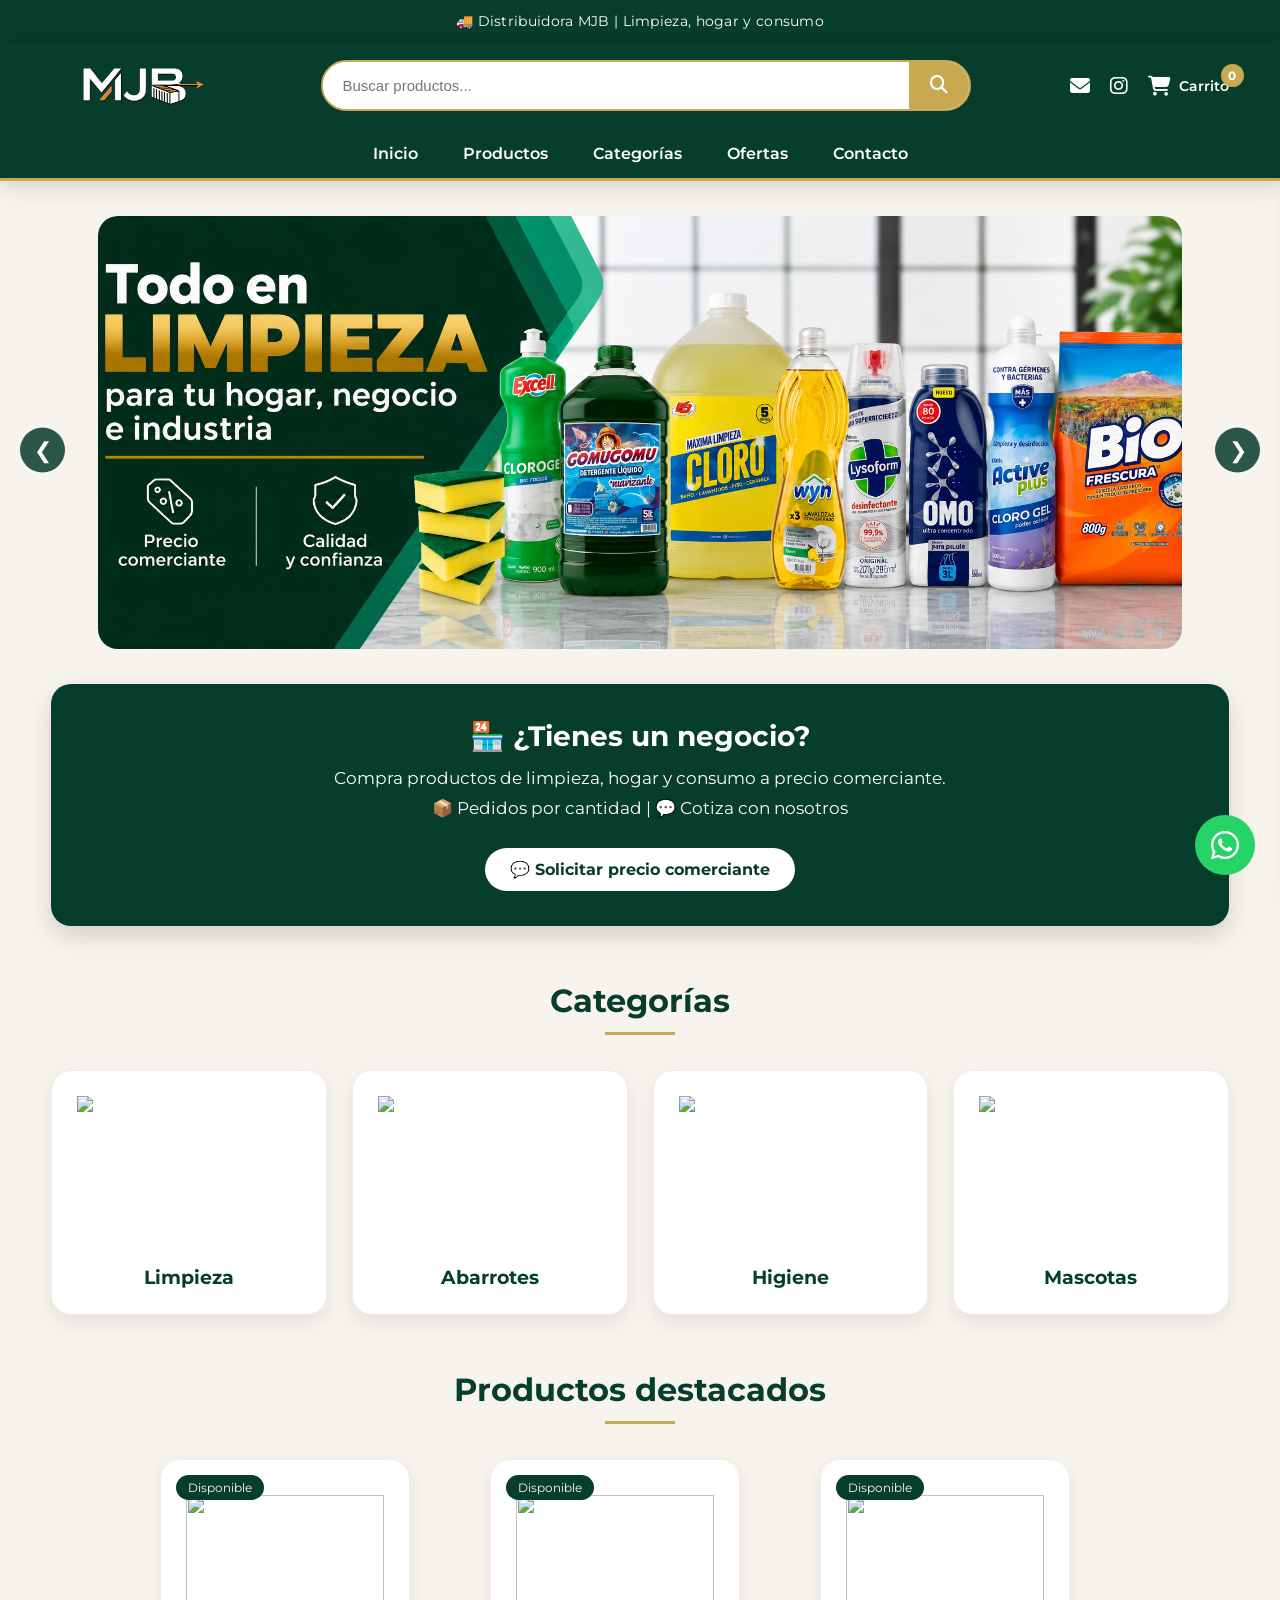
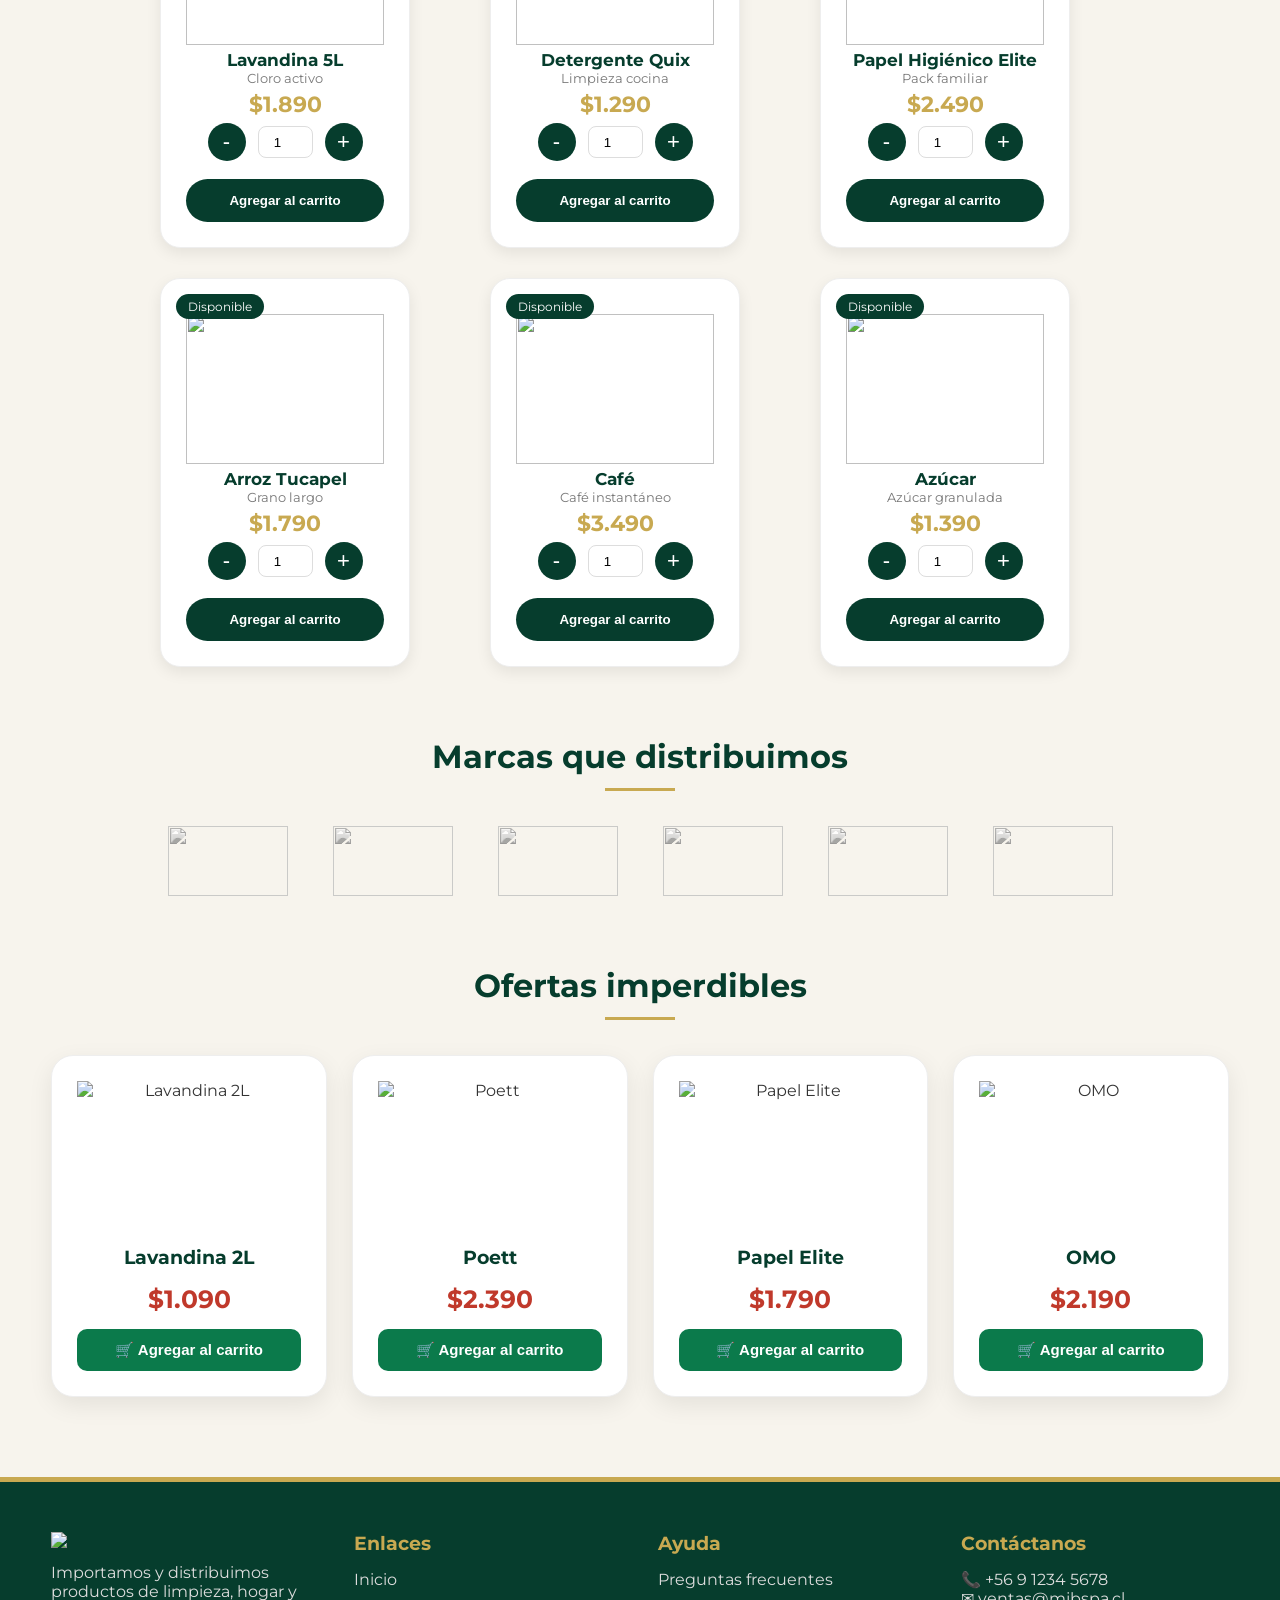
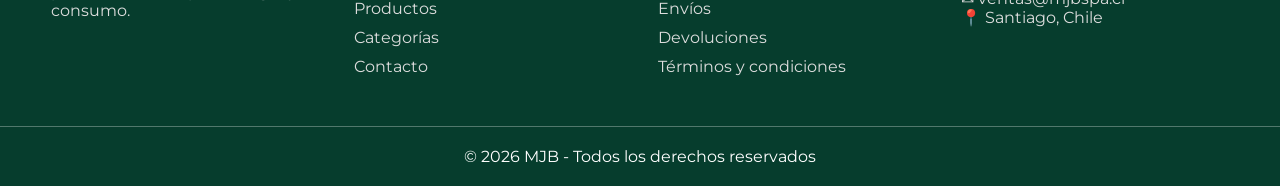
==== index.html @ a0933df6 "ola" ====
<!DOCTYPE html>
<html lang="es">

<head>

<meta charset="UTF-8">

<meta name="viewport" content="width=device-width, initial-scale=1.0">

<title>MJB | Distribuidora</title>


<!-- FUENTE -->

<link rel="preconnect" href="https://fonts.googleapis.com">

<link rel="preconnect" href="https://fonts.gstatic.com" crossorigin>

<link href="https://fonts.googleapis.com/css2?family=Montserrat:wght@400;500;600;700&display=swap" rel="stylesheet">


<!-- CSS -->

<link rel="stylesheet" href="style.css">


<!-- ICONOS -->

<link rel="stylesheet" href="https://cdnjs.cloudflare.com/ajax/libs/font-awesome/6.5.2/css/all.min.css">


</head>


<body>


<!-- BARRA SUPERIOR -->

<div class="business-bar">

🚚 Distribuidora MJB | Limpieza, hogar y consumo

</div>



<!-- HEADER -->

<header>


<div class="top-header">


<!-- LOGO -->

<div class="logo">

<img src="imagenes/mjb.png" alt="Logo MJB">

</div>



<!-- BUSCADOR -->

<div class="search">

<input 
type="text"
id="buscar"
placeholder="Buscar productos..."
>


<button>

<i class="fa-solid fa-magnifying-glass"></i>

</button>


</div>




<!-- ICONOS -->

<div class="icons">


<a href="mailto:ventas@mjbspa.cl">

<i class="fa-solid fa-envelope"></i>

</a>


<a href="https://instagram.com/mjbspa" target="_blank">

<i class="fa-brands fa-instagram"></i>

</a>



<!-- CARRITO -->

<div class="cart" id="abrirCarrito">


<i class="fa-solid fa-cart-shopping"></i>


<span>
Carrito
</span>


<div class="count" id="cart-count">

0

</div>


</div>


</div>


</div>




<!-- MENU -->

<nav>


<ul>


<li>
<a href="#">
Inicio
</a>
</li>


<li>
<a href="#productos">
Productos
</a>
</li>


<li>
<a href="#categorias">
Categorías
</a>
</li>


<li>
<a href="#ofertas">
Ofertas
</a>
</li>


<li>
<a href="#contacto">
Contacto
</a>
</li>


</ul>


</nav>


</header>





<!-- CARRITO LATERAL -->


<div class="carrito-panel" id="carritoPanel">


<div class="carrito-header">


<h2>
Mi carrito
</h2>


<button id="cerrarCarrito">

<i class="fa-solid fa-xmark"></i>

</button>


</div>




<div id="listaCarrito">


<p>
Tu carrito está vacío
</p>


</div>




<div class="carrito-total">


Total:

<strong id="total">

$0

</strong>


</div>




<div class="datos-cliente">


<h3>
Datos del pedido
</h3>


<input 
type="text"
id="nombreCliente"
placeholder="Nombre completo"
>


<input 
type="tel"
id="telefonoCliente"
placeholder="Teléfono"
>


<input 
type="text"
id="direccionCliente"
placeholder="Dirección"
>


<select id="pagoCliente">


<option>
Forma de pago
</option>


<option>
Efectivo
</option>


<option>
Transferencia
</option>


<option>
Tarjeta
</option>


</select>



<button class="whatsapp-btn" id="whatsappBtn">

Enviar pedido por WhatsApp

</button>


</div>


</div>

<!-- ================= SLIDER ================= -->

<section class="banner">


<div class="slider">


<div class="slides">


<div class="slide">

<img src="imagenes/inicio1.png" alt="Promoción 1">

</div>



<div class="slide">

<img src="imagenes/inicio2.png" alt="Promoción 2">

</div>




<div class="slide">

<img src="imagenes/inicio3.png" alt="Promoción 3">

</div>



</div>




<button class="btn prev" id="prev">

❮

</button>



<button class="btn next" id="next">

❯

</button>



</div>


</section>






<!-- ================= PRECIO COMERCIANTE ================= -->

<section class="comerciante">

    <div class="comerciante-content">

        <h2>
            🏪 ¿Tienes un negocio?
        </h2>

        <p>
            Compra productos de limpieza, hogar y consumo
            a precio comerciante.
        </p>

        <p>
            📦 Pedidos por cantidad | 💬 Cotiza con nosotros
        </p>

        <a href="#" class="btn-comerciante">
            💬 Solicitar precio comerciante
        </a>

    </div>

</section>






<!-- ================= CATEGORÍAS ================= -->


<section class="categories" id="categorias">


<div class="section-title">

<h2>
Categorías
</h2>

</div>




<div class="category-grid">



<div class="category-card">


<a href="limpieza.html">


<img src="img/categorias/limpieza.png">


<h3>
Limpieza
</h3>


</a>


</div>






<div class="category-card">


<a href="abarrotes.html">


<img src="img/categorias/alimentos.png">


<h3>
Abarrotes
</h3>


</a>


</div>






<div class="category-card">


<a href="higiene.html">


<img src="img/categorias/papeleria.png">


<h3>
Higiene
</h3>


</a>


</div>







<div class="category-card">


<a href="mascotas.html">


<img src="imagenes/MASTER_DOG_ADULTO_CARNE.png">


<h3>
Mascotas
</h3>


</a>


</div>




</div>


</section>







<!-- ================= PRODUCTOS DESTACADOS ================= -->


<section class="products" id="productos">


<div class="section-title">

<h2>
Productos destacados
</h2>

</div>



<div class="product-grid">



<!-- PRODUCTO 1 -->

<div class="product">


<span class="stock">
Disponible
</span>


<img src="imagenes/shopnowlavanda.jpg">


<h3>
Lavandina 5L
</h3>


<p>
Cloro activo
</p>


<h4>
$1.890
</h4>



<div class="quantity">


<button onclick="restarCantidad(0)">
-
</button>


<input 
type="number"
id="cantidad0"
value="1"
min="1"
>


<button onclick="sumarCantidad(0)">
+
</button>


</div>



<button 
class="cart-btn"
onclick="agregarCarrito('Lavandina 5L',1890,0)"
>

Agregar al carrito

</button>


</div>







<!-- PRODUCTO 2 -->


<div class="product">


<span class="stock">
Disponible
</span>


<img src="imagenes/excelquitagrasa500ml.jpg">


<h3>
Detergente Quix
</h3>


<p>
Limpieza cocina
</p>


<h4>
$1.290
</h4>



<div class="quantity">


<button onclick="restarCantidad(1)">
-
</button>


<input 
type="number"
id="cantidad1"
value="1"
min="1"
>


<button onclick="sumarCantidad(1)">
+
</button>


</div>



<button 
class="cart-btn"
onclick="agregarCarrito('Detergente Quix',1290,1)"
>

Agregar al carrito

</button>


</div>







<!-- PRODUCTO 3 -->


<div class="product">


<span class="stock">
Disponible
</span>


<img src="img/productos/3.png">


<h3>
Papel Higiénico Elite
</h3>


<p>
Pack familiar
</p>


<h4>
$2.490
</h4>



<div class="quantity">


<button onclick="restarCantidad(2)">
-
</button>


<input 
type="number"
id="cantidad2"
value="1"
min="1"
>


<button onclick="sumarCantidad(2)">
+
</button>


</div>



<button 
class="cart-btn"
onclick="agregarCarrito('Papel Higiénico Elite',2490,2)"
>

Agregar al carrito

</button>


</div>







<!-- PRODUCTO 4 -->


<div class="product">


<span class="stock">
Disponible
</span>


<img src="img/productos/4.png">


<h3>
Arroz Tucapel
</h3>


<p>
Grano largo
</p>


<h4>
$1.790
</h4>



<div class="quantity">


<button onclick="restarCantidad(3)">
-
</button>


<input 
type="number"
id="cantidad3"
value="1"
min="1"
>


<button onclick="sumarCantidad(3)">
+
</button>


</div>



<button 
class="cart-btn"
onclick="agregarCarrito('Arroz Tucapel',1790,3)"
>

Agregar al carrito

</button>


</div>







<!-- PRODUCTO 5 -->


<div class="product">


<span class="stock">
Disponible
</span>


<img src="img/productos/5.png">


<h3>
Café
</h3>


<p>
Café instantáneo
</p>


<h4>
$3.490
</h4>



<div class="quantity">


<button onclick="restarCantidad(4)">
-
</button>


<input 
type="number"
id="cantidad4"
value="1"
min="1"
>


<button onclick="sumarCantidad(4)">
+
</button>


</div>



<button 
class="cart-btn"
onclick="agregarCarrito('Café',3490,4)"
>

Agregar al carrito

</button>


</div>







<!-- PRODUCTO 6 -->


<div class="product">


<span class="stock">
Disponible
</span>


<img src="img/productos/6.png">


<h3>
Azúcar
</h3>


<p>
Azúcar granulada
</p>


<h4>
$1.390
</h4>



<div class="quantity">


<button onclick="restarCantidad(5)">
-
</button>


<input 
type="number"
id="cantidad5"
value="1"
min="1"
>


<button onclick="sumarCantidad(5)">
+
</button>


</div>



<button 
class="cart-btn"
onclick="agregarCarrito('Azúcar',1390,5)"
>

Agregar al carrito

</button>


</div>




</div>


</section>


<!-- ================= MARCAS ================= -->


<section class="brands">


<div class="section-title">


<h2>
Marcas que distribuimos
</h2>


</div>




<div class="brand-slider">


<img src="img/marcas/omo.png">

<img src="img/marcas/poett.png">

<img src="img/marcas/elite.png">

<img src="img/marcas/virutex.png">

<img src="img/marcas/quix.png">

<img src="img/marcas/arom.png">


</div>



</section>







<!-- ================= OFERTAS ================= -->

<section class="offers" id="ofertas">

    <div class="section-title">
        <h2>Ofertas imperdibles</h2>
    </div>

    <div class="offer-grid">

        <!-- Oferta 1 -->
        <div class="offer-card">

            <img src="img/ofertas/1.png" alt="Lavandina 2L">

            <h3>Lavandina 2L</h3>

            <span>$1.090</span>

            <button class="btn-offer" onclick="agregarAlCarrito(81); cambiarBoton(this)">
                🛒 Agregar al carrito
            </button>

        </div>

        <!-- Oferta 2 -->
        <div class="offer-card">

            <img src="img/ofertas/2.png" alt="Poett">

            <h3>Poett</h3>

            <span>$2.390</span>

            <button class="btn-offer" onclick="agregarAlCarrito(82); cambiarBoton(this)">
                🛒 Agregar al carrito
            </button>

        </div>

        <!-- Oferta 3 -->
        <div class="offer-card">

    <img src="img/ofertas/3.png" alt="Papel Elite">

    <h3>Papel Elite</h3>

    <span>$1.790</span>

    <button class="btn-offer" onclick="agregarAlCarrito(83); cambiarBoton(this)">
        🛒 Agregar al carrito
    </button>

</div>

        <!-- Oferta 4 -->
        <div class="offer-card">

            <img src="img/ofertas/4.png" alt="OMO">

            <h3>OMO</h3>

            <span>$2.190</span>

            <button class="btn-offer" onclick="agregarAlCarrito(84); cambiarBoton(this)">
                🛒 Agregar al carrito
            </button>

        </div>

    </div>

</section>



<!-- ================= FOOTER ================= -->


<footer id="contacto">



<div class="footer-container">





<div class="footer-logo">


<img src="imagenes/logopng.png">


<p>

Importamos y distribuimos productos de limpieza, hogar y consumo.

</p>


</div>






<div>


<h3>
Enlaces
</h3>


<ul>

<li>
Inicio
</li>


<li>
Productos
</li>


<li>
Categorías
</li>


<li>
Contacto
</li>


</ul>


</div>







<div>


<h3>
Ayuda
</h3>


<ul>


<li>
Preguntas frecuentes
</li>


<li>
Envíos
</li>


<li>
Devoluciones
</li>


<li>
Términos y condiciones
</li>


</ul>


</div>







<div>


<h3>
Contáctanos
</h3>



<p>
📞 +56 9 1234 5678
</p>


<p>
✉ ventas@mjbspa.cl
</p>


<p>
📍 Santiago, Chile
</p>


</div>





</div>






<div class="copyright">

© 2026 MJB - Todos los derechos reservados

</div>



</footer>







<!-- ================= WHATSAPP ================= -->


<a 
href="https://wa.me/56964240040"
class="whatsapp-float"
target="_blank"
>


<i class="fa-brands fa-whatsapp"></i>


</a>




<script src="productos.js"></script>

<script src="script.js"></script>


</body>


</html>
---- style.css ----
/* ================= RESET ================= */

*{
    margin:0;
    padding:0;
    box-sizing:border-box;
}


body{

    font-family:'Montserrat',sans-serif;

    background:#f7f4ed;

    color:#333;

}


img{

    max-width:100%;

    display:block;

}



a{

    text-decoration:none;

    color:inherit;

}




/* ================= COLORES MJB ================= */


:root{

    --verde:#063d2d;

    --verde-claro:#0a5942;

    --dorado:#c8a951;

    --crema:#f7f4ed;

    --blanco:#ffffff;

}





/* ================= BARRA SUPERIOR ================= */


.business-bar{

    background:var(--verde);

    color:white;

    text-align:center;

    padding:12px;

    font-size:14px;

    letter-spacing:.3px;

}







/* ================= HEADER ================= */


header{

    background:var(--verde);

    position:sticky;

    top:0;

    z-index:999;

    border-bottom:3px solid var(--dorado);

    box-shadow:0 5px 20px rgba(0,0,0,.15);

}





.top-header{

    width:92%;

    margin:auto;

    display:flex;

    align-items:center;

    justify-content:space-between;

    gap:25px;

    padding:18px 0;

}







/* LOGO */


.logo img{

    width:170px;

}







/* BUSCADOR */


.search{

    flex:1;

    max-width:650px;

    display:flex;

    border:2px solid var(--dorado);

    border-radius:40px;

    overflow:hidden;

    background:white;

}



.search input{

    flex:1;

    border:none;

    outline:none;

    padding:15px 20px;

    font-size:15px;

}



.search button{

    width:60px;

    border:none;

    background:var(--dorado);

    color:white;

    cursor:pointer;

    font-size:18px;

}






/* ICONOS */


.icons{

    display:flex;

    align-items:center;

    gap:20px;

    color:white;

    font-size:20px;

}


.icons a:hover{

    color:var(--dorado);

}






/* CARRITO */


.cart{

    display:flex;

    align-items:center;

    gap:8px;

    cursor:pointer;

    position:relative;

}



.cart span{

    font-size:14px;

    font-weight:600;

}



.count{

    position:absolute;

    top:-12px;

    right:-15px;

    background:var(--dorado);

    color:white;

    width:23px;

    height:23px;

    border-radius:50%;

    display:flex;

    align-items:center;

    justify-content:center;

    font-size:12px;

    font-weight:bold;

}






/* ================= MENU ================= */


nav{

    background:var(--verde);

}



nav ul{

    list-style:none;

    display:flex;

    justify-content:center;

    gap:45px;

    padding:15px;

}



nav a{

    color:white;

    font-weight:600;

    transition:.3s;

}



nav a:hover{

    color:var(--dorado);

}


/* ================= SLIDER ================= */


.banner{

    width:92%;

    margin:35px auto;

}



.slider{

    width:92%;

    height:auto;

    margin:35px auto;

    overflow:hidden;

    border-radius:20px;

}





.slides{

    display:flex;

    transition:transform 1s ease-in-out;

}



.slide{

    width:100%;

    flex-shrink:0;

}



.slide img{

    width:100%;

    height:auto;

    aspect-ratio:1983 / 793;

    object-fit:cover;

    display:block;

}




.btn{

    position:absolute;

    top:50%;

    transform:translateY(-50%);

    width:45px;

    height:45px;

    border:none;

    border-radius:50%;

    background:rgba(6,61,45,.85);

    color:white;

    cursor:pointer;

    font-size:22px;

}



.prev{

    left:20px;

}



.next{

    right:20px;

}






/* ================= TITULOS ================= */


.section-title{

    text-align:center;

    margin:55px 0 35px;

}



.section-title h2{

    font-size:32px;

    color:var(--verde);

    position:relative;

}



.section-title h2::after{

    content:"";

    display:block;

    width:70px;

    height:3px;

    background:var(--dorado);

    margin:12px auto;

}






/* ================= CATEGORIAS ================= */


.categories{

    width:92%;

    margin:auto;

}



.category-grid{

    display:grid;

    grid-template-columns:repeat(4,1fr);

    gap:25px;

}



.category-card{

    background:white;

    border-radius:20px;

    padding:25px;

    text-align:center;

    border:1px solid #eee;

    box-shadow:0 8px 20px rgba(0,0,0,.08);

    transition:.3s;

}



.category-card:hover{

    transform:translateY(-8px);

    border-color:var(--dorado);

}



.category-card img{

    height:150px;

    object-fit:contain;

    margin:auto;

}



.category-card h3{

    margin-top:20px;

    color:var(--verde);

}







/* ================= PRODUCTOS ================= */


.products{

    width:92%;

    margin:auto;

}




.product-grid{

    display:grid;

    grid-template-columns:repeat(3, 300px);

    justify-content:center;

    gap:30px;

}





.product{

    background:white;

    width:250px;

    min-height:380px;

    border-radius:20px;

    padding:25px;

    text-align:center;

    border:1px solid #eee;

    box-shadow:0 5px 15px rgba(0,0,0,.08);

    position:relative;

    display:flex;

    flex-direction:column;

    justify-content:space-between;

}



.product:hover{

    transform:translateY(-6px);

    border-color:#c8a951;

}






/* ETIQUETA DISPONIBLE */


.stock{

    position:absolute;

    top:15px;

    left:15px;

    background:#063d2d;

    color:white;

    padding:5px 12px;

    border-radius:20px;

    font-size:12px;

}







/* IMAGEN */


.product img{

    width:100%;

    height:150px;

    object-fit:contain;

    margin-top:10px;

}





.product h3{

    color:#063d2d;

    font-size:17px;

    margin-top:5px;

}





.product p{

    color:#777;

    font-size:13px;

}





.product h4{

    color:#c8a951;

    font-size:22px;

    margin:5px;

}







/* CANTIDAD */


.quantity{

    display:flex;

    justify-content:center;

    align-items:center;

    gap:10px;

}



.quantity button{

    width:32px;

    height:32px;

    border:none;

    border-radius:50%;

    background:#063d2d;

    color:white;

    font-size:18px;

    cursor:pointer;

}



.quantity button:hover{

    background:#c8a951;

}





.quantity input{

    width:45px;

    height:32px;

    text-align:center;

    border:1px solid #ddd;

    border-radius:8px;

}







/* BOTON CARRITO */


.cart-btn{

    width:100%;

    padding:12px;

    border:none;

    border-radius:25px;

    background:#063d2d;

    color:white;

    font-weight:600;

    cursor:pointer;

    transition:.3s;

}



.cart-btn:hover{

    background:#c8a951;

}






/* TABLET */


@media(max-width:1000px){


.product-grid{

    grid-template-columns:repeat(2,1fr);

}


}





/* CELULAR */


@media(max-width:600px){


.product-grid{

    grid-template-columns:1fr;

}


.product{

    height:auto;

    min-height:330px;

}


}

/* ================= CANTIDAD ================= */


.quantity{

    display:flex;

    justify-content:center;

    align-items:center;

    gap:12px;

    margin-bottom:18px;

}



.quantity button{

    width:38px;

    height:38px;

    border:none;

    border-radius:50%;

    background:var(--verde);

    color:white;

    font-size:22px;

    cursor:pointer;

}



.quantity button:hover{

    background:var(--dorado);

}



.quantity input{

    width:55px;

    padding:8px;

    text-align:center;

    border:1px solid #ddd;

    border-radius:8px;

}






/* BOTON AGREGAR */


.cart-btn{

    width:100%;

    padding:14px;

    border:none;

    border-radius:30px;

    background:var(--verde);

    color:white;

    font-weight:600;

    cursor:pointer;

    transition:.3s;

}



.cart-btn:hover{

    background:var(--dorado);

}


/* ================= CARRITO LATERAL ================= */


.carrito-panel{

    position:fixed;

    top:0;

    right:-420px;

    width:390px;

    height:100vh;

    background:white;

    z-index:2000;

    padding:25px;

    box-shadow:-8px 0 30px rgba(0,0,0,.25);

    transition:.4s;

    overflow-y:auto;

}



.carrito-panel.active{

    right:0;

}





.carrito-header{

    display:flex;

    justify-content:space-between;

    align-items:center;

    border-bottom:2px solid var(--dorado);

    padding-bottom:15px;

}



.carrito-header h2{

    color:var(--verde);

}



.carrito-header button{

    border:none;

    background:none;

    font-size:25px;

    cursor:pointer;

    color:var(--verde);

}






#listaCarrito{

    margin-top:20px;

}



.item-carrito{

    background:#f7f4ed;

    padding:15px;

    border-radius:15px;

    margin-bottom:15px;

}



.item-carrito button{

    border:none;

    background:#b52b2b;

    color:white;

    padding:7px 15px;

    border-radius:20px;

    cursor:pointer;

}





.carrito-total{

    margin:25px 0;

    font-size:20px;

    color:var(--verde);

}






.datos-cliente{

    display:flex;

    flex-direction:column;

    gap:12px;

}



.datos-cliente h3{

    color:var(--verde);

}



.datos-cliente input,
.datos-cliente select{

    padding:13px;

    border-radius:10px;

    border:1px solid #ddd;

    outline:none;

}






.whatsapp-btn{

    background:#25d366;

    color:white;

    border:none;

    padding:14px;

    border-radius:30px;

    cursor:pointer;

    font-weight:bold;

}







/* ================= MARCAS ================= */


.brands{

    width:92%;

    margin:70px auto;

}



.brand-slider{

    display:flex;

    justify-content:center;

    align-items:center;

    gap:45px;

    flex-wrap:wrap;

}



.brand-slider img{

    width:120px;

    height:70px;

    object-fit:contain;

    filter:grayscale(100%);

    opacity:.8;

    transition:.3s;

}



.brand-slider img:hover{

    filter:none;

    opacity:1;

    transform:scale(1.1);

}







/* ================= OFERTAS ================= */


.offers{

    width:92%;

    margin:auto;

}



.offer-grid{

    display:grid;

    grid-template-columns:repeat(4,1fr);

    gap:25px;

}



.offer-card{

    background:white;

    padding:25px;

    border-radius:22px;

    text-align:center;

    border:1px solid #eee;

    box-shadow:0 8px 25px rgba(0,0,0,.08);

    transition:.3s;

}



.offer-card:hover{

    transform:translateY(-8px);

    border-color:var(--dorado);

}



.offer-card img{

    height:150px;

    width:100%;

    object-fit:contain;

}



.offer-card h3{

    margin:15px;

    color:var(--verde);

}



.offer-card span{

    color:#c0392b;

    font-size:25px;

    font-weight:bold;

}








/* ================= FOOTER ================= */


footer{

    margin-top:80px;

    background:var(--verde);

    color:white;

    padding:50px 0 20px;

    border-top:5px solid var(--dorado);

}



.footer-container{

    width:92%;

    margin:auto;

    display:grid;

    grid-template-columns:repeat(4,1fr);

    gap:35px;

}



.footer-logo img{

    width:170px;

    margin-bottom:15px;

}



footer h3{

    color:var(--dorado);

    margin-bottom:15px;

}



footer ul{

    list-style:none;

}



footer li{

    margin-bottom:10px;

    color:#ddd;

}



footer p{

    color:#ddd;

}





.copyright{

    text-align:center;

    margin-top:40px;

    padding-top:20px;

    border-top:1px solid rgba(255,255,255,.3);

}







/* ================= WHATSAPP ================= */


.whatsapp-float{

    position:fixed;

    right:25px;

    bottom:25px;

    width:60px;

    height:60px;

    background:#25d366;

    color:white;

    border-radius:50%;

    display:flex;

    align-items:center;

    justify-content:center;

    font-size:32px;

    z-index:1000;

}



/* ================= RESPONSIVE TABLET ================= */


@media(max-width:1000px){



.top-header{

    flex-wrap:wrap;

}



.logo{

    order:1;

}



.icons{

    order:2;

}



.search{

    order:3;

    width:100%;

}



.category-grid{

    grid-template-columns:repeat(2,1fr);

}



.product-grid{

    grid-template-columns:repeat(2,1fr);

}



.offer-grid{

    grid-template-columns:repeat(2,1fr);

}



.footer-container{

    grid-template-columns:repeat(2,1fr);

}



nav ul{

    gap:20px;

}




}







/* ================= RESPONSIVE CELULAR ================= */


@media(max-width:600px){



.business-bar{

    font-size:12px;

    padding:10px;

}






.top-header{

    width:90%;

    justify-content:center;

    gap:15px;

}



.logo img{

    width:140px;

}



.icons{

    font-size:18px;

}



.cart span{

    display:none;

}







.search{

    width:100%;

}



.search input{

    padding:13px;

}






nav ul{

    flex-direction:column;

    align-items:center;

    gap:15px;

    padding:20px;

}






.banner{

    width:94%;

}



.slide img{

    height:220px;

}





.btn{

    width:35px;

    height:35px;

    font-size:18px;

}





.section-title h2{

    font-size:25px;

}







.category-grid,
.product-grid,
.offer-grid{

    grid-template-columns:1fr;

}






.category-card{

    padding:20px;

}





.product{

    padding:18px;

}





.product img{

    height:160px;

}






.brands{

    width:90%;

}



.brand-slider{

    gap:25px;

}



.brand-slider img{

    width:90px;

}






/* CARRITO MOVIL */


.carrito-panel{

    width:100%;

    right:-100%;

}



.carrito-panel.active{

    right:0;

}






.footer-container{

    grid-template-columns:1fr;

    text-align:center;

}



.footer-logo img{

    margin:auto;

}






.whatsapp-float{

    width:55px;

    height:55px;

    font-size:28px;

}



}


/* ================= OFERTAS ================= */

.btn-offer{

    width:100%;
    margin-top:15px;
    padding:12px;
    background:#0b7a4b;
    color:#fff;
    border:none;
    border-radius:10px;
    font-size:15px;
    font-weight:600;
    cursor:pointer;
    transition:.3s;

}

.btn-offer:hover{

    background:#095f3a;
    transform:translateY(-2px);

}

.btn-offer:disabled{

    background:#6c757d;
    cursor:default;
    transform:none;

}


/* ================= PRECIO COMERCIANTE ================= */

.comerciante{

    width:92%;
    margin:35px auto;
    background:#063d2d;
    border-radius:20px;
    padding:35px 25px;
    text-align:center;
    color:white;
    box-shadow:0 10px 25px rgba(0,0,0,.15);

}


.comerciante h2{

    font-size:28px;
    margin-bottom:15px;

}


.comerciante p{

    font-size:17px;
    margin:10px 0;

}


.btn-comerciante{

    display:inline-block;
    margin-top:20px;
    padding:12px 25px;
    background:white;
    color:#063d2d;
    border-radius:30px;
    text-decoration:none;
    font-weight:bold;
    transition:.3s;

}


.btn-comerciante:hover{

    transform:translateY(-3px);

}
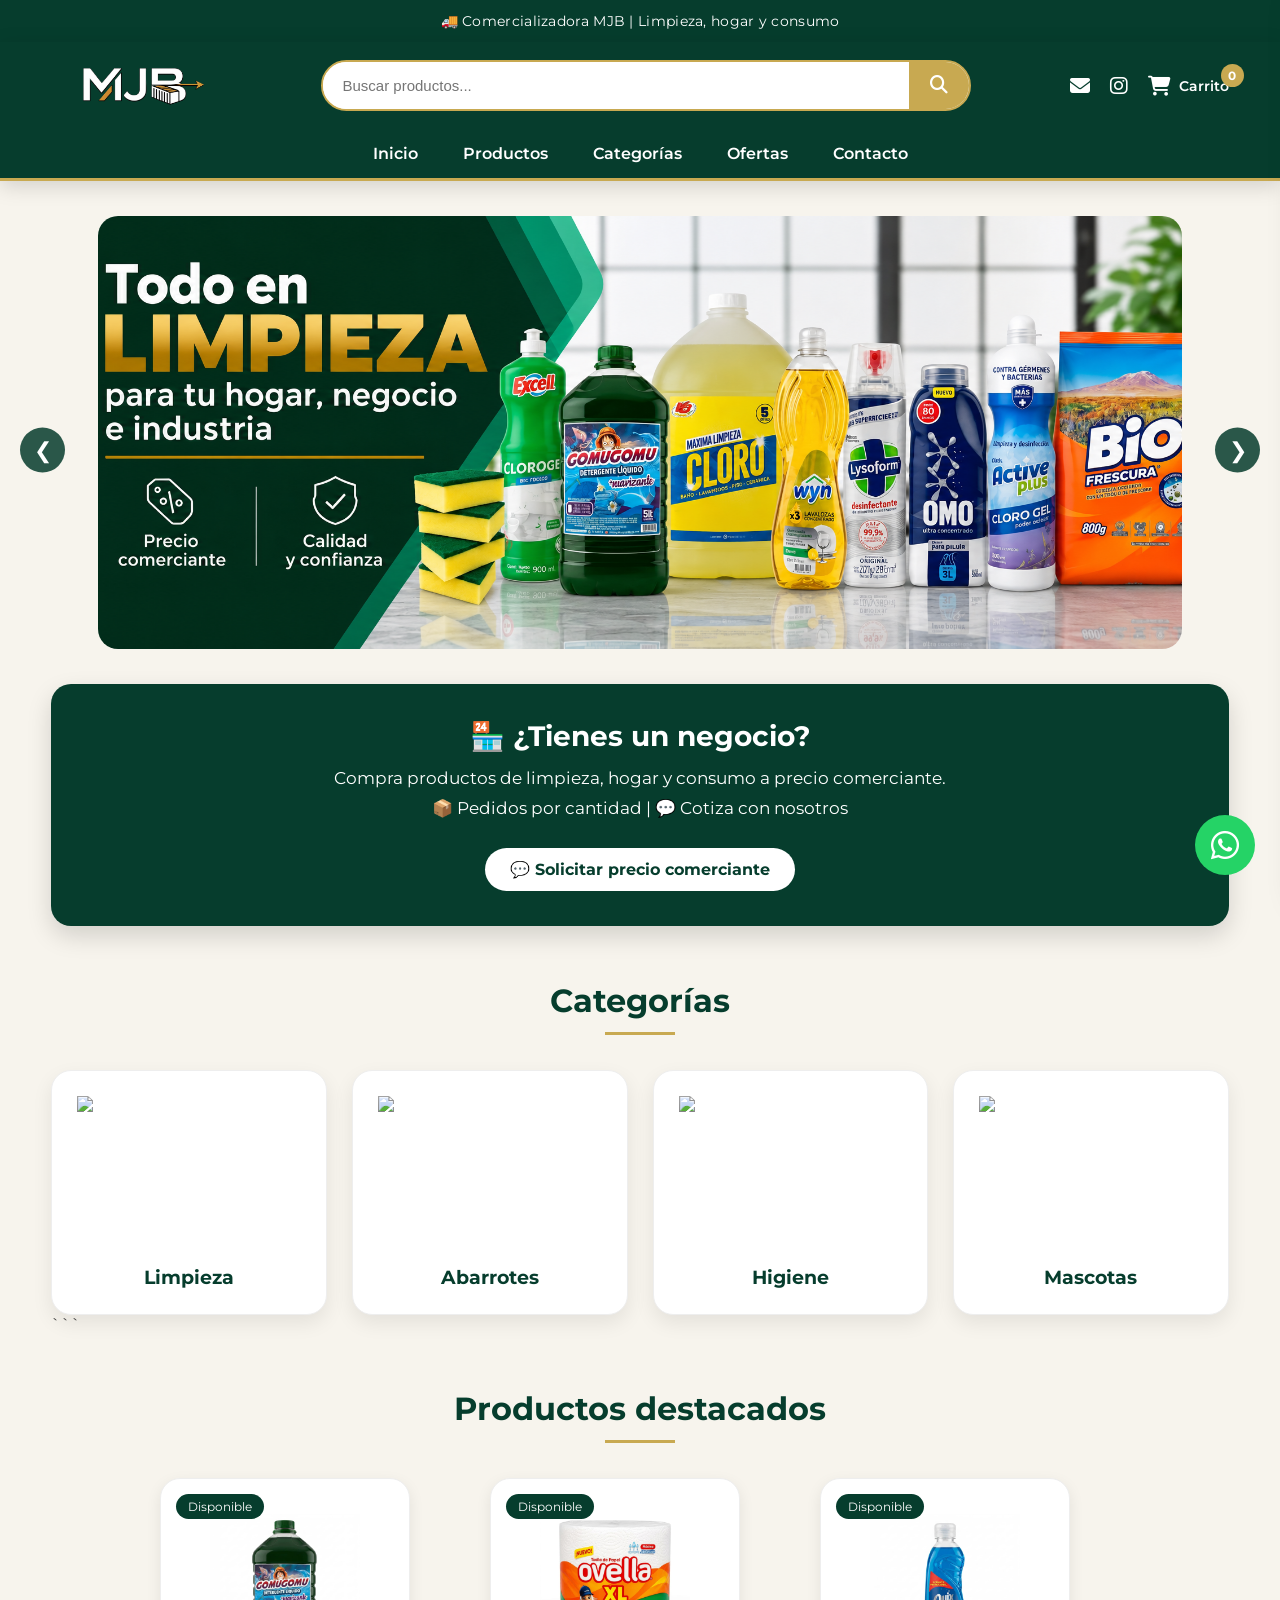
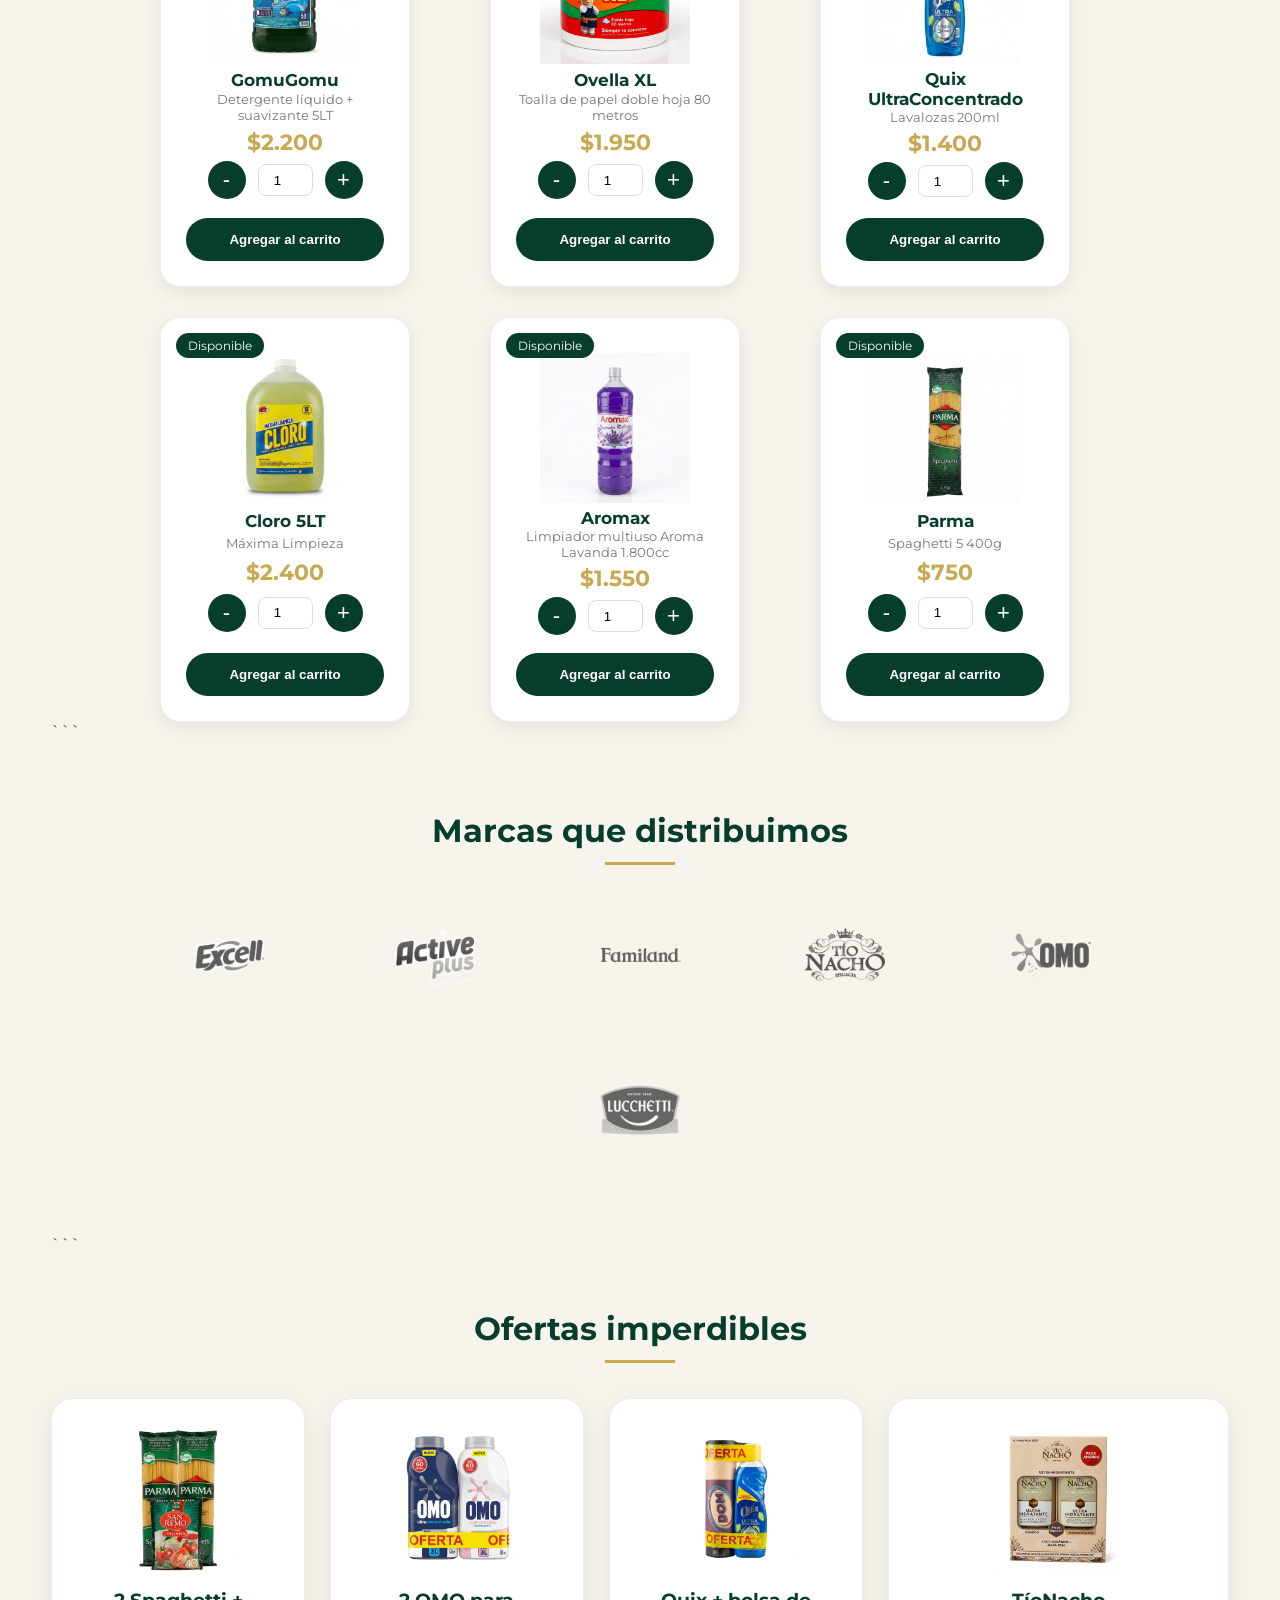
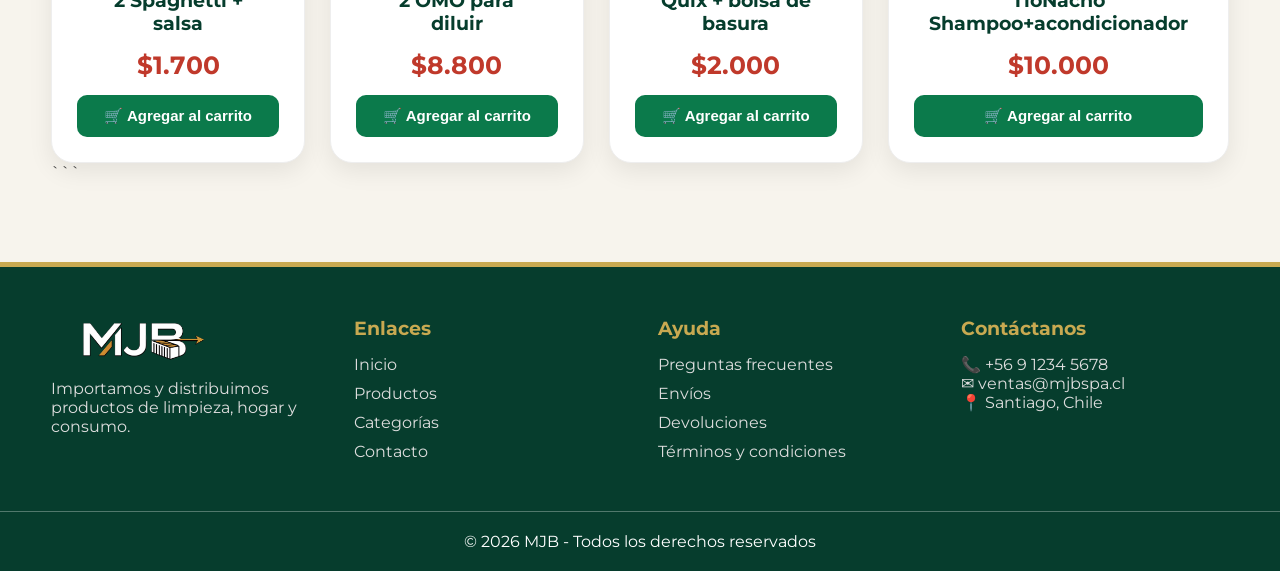
==== commit 144ebd5d: "casi terminado" ====
--- a/index.html
+++ b/index.html
@@ -39,7 +39,7 @@
 
 <div class="business-bar">
 
-🚚 Distribuidora MJB | Limpieza, hogar y consumo
+🚚 Comercializadora MJB | Limpieza, hogar y consumo
 
 </div>
 
@@ -91,14 +91,14 @@
 <div class="icons">
 
 
-<a href="mailto:ventas@mjbspa.cl">
+<a href="mailto:mjbcomercializadora@gmail.com">
 
 <i class="fa-solid fa-envelope"></i>
 
 </a>
 
 
-<a href="https://instagram.com/mjbspa" target="_blank">
+<a href="https://instagram.com/mjb_comercializadora" target="_blank">
 
 <i class="fa-brands fa-instagram"></i>
 
@@ -402,7 +402,9 @@
             📦 Pedidos por cantidad | 💬 Cotiza con nosotros
         </p>
 
-        <a href="#" class="btn-comerciante">
+        <a href="https://wa.me/56984996669?text=Hola%2C%20quisiera%20consultar%20por%20precios%20comerciante.%20Me%20gustar%C3%ADa%20recibir%20informaci%C3%B3n%20sobre%20los%20productos%20y%20pedidos%20por%20cantidad."
+           class="btn-comerciante"
+           target="_blank">
             💬 Solicitar precio comerciante
         </a>
 
@@ -544,463 +546,360 @@
 
 <!-- ================= PRODUCTOS DESTACADOS ================= -->
 
-
 <section class="products" id="productos">
 
-
+```
 <div class="section-title">
 
-<h2>
-Productos destacados
-</h2>
-
-</div>
-
+    <h2>
+        Productos destacados
+    </h2>
+
+</div>
 
 
 <div class="product-grid">
 
 
-
-<!-- PRODUCTO 1 -->
-
-<div class="product">
-
-
-<span class="stock">
-Disponible
-</span>
-
-
-<img src="imagenes/shopnowlavanda.jpg">
-
-
-<h3>
-Lavandina 5L
-</h3>
-
-
-<p>
-Cloro activo
-</p>
-
-
-<h4>
-$1.890
-</h4>
-
-
-
-<div class="quantity">
-
-
-<button onclick="restarCantidad(0)">
--
-</button>
-
-
-<input 
-type="number"
-id="cantidad0"
-value="1"
-min="1"
->
-
-
-<button onclick="sumarCantidad(0)">
-+
-</button>
-
-
-</div>
-
-
-
-<button 
-class="cart-btn"
-onclick="agregarCarrito('Lavandina 5L',1890,0)"
->
-
-Agregar al carrito
-
-</button>
-
-
-</div>
-
-
-
-
-
-
-
-<!-- PRODUCTO 2 -->
-
-
-<div class="product">
-
-
-<span class="stock">
-Disponible
-</span>
-
-
-<img src="imagenes/excelquitagrasa500ml.jpg">
-
-
-<h3>
-Detergente Quix
-</h3>
-
-
-<p>
-Limpieza cocina
-</p>
-
-
-<h4>
-$1.290
-</h4>
-
-
-
-<div class="quantity">
-
-
-<button onclick="restarCantidad(1)">
--
-</button>
-
-
-<input 
-type="number"
-id="cantidad1"
-value="1"
-min="1"
->
-
-
-<button onclick="sumarCantidad(1)">
-+
-</button>
-
-
-</div>
-
-
-
-<button 
-class="cart-btn"
-onclick="agregarCarrito('Detergente Quix',1290,1)"
->
-
-Agregar al carrito
-
-</button>
-
-
-</div>
-
-
-
-
-
-
-
-<!-- PRODUCTO 3 -->
-
-
-<div class="product">
-
-
-<span class="stock">
-Disponible
-</span>
-
-
-<img src="img/productos/3.png">
-
-
-<h3>
-Papel Higiénico Elite
-</h3>
-
-
-<p>
-Pack familiar
-</p>
-
-
-<h4>
-$2.490
-</h4>
-
-
-
-<div class="quantity">
-
-
-<button onclick="restarCantidad(2)">
--
-</button>
-
-
-<input 
-type="number"
-id="cantidad2"
-value="1"
-min="1"
->
-
-
-<button onclick="sumarCantidad(2)">
-+
-</button>
-
-
-</div>
-
-
-
-<button 
-class="cart-btn"
-onclick="agregarCarrito('Papel Higiénico Elite',2490,2)"
->
-
-Agregar al carrito
-
-</button>
-
-
-</div>
-
-
-
-
-
-
-
-<!-- PRODUCTO 4 -->
-
-
-<div class="product">
-
-
-<span class="stock">
-Disponible
-</span>
-
-
-<img src="img/productos/4.png">
-
-
-<h3>
-Arroz Tucapel
-</h3>
-
-
-<p>
-Grano largo
-</p>
-
-
-<h4>
-$1.790
-</h4>
-
-
-
-<div class="quantity">
-
-
-<button onclick="restarCantidad(3)">
--
-</button>
-
-
-<input 
-type="number"
-id="cantidad3"
-value="1"
-min="1"
->
-
-
-<button onclick="sumarCantidad(3)">
-+
-</button>
-
-
-</div>
-
-
-
-<button 
-class="cart-btn"
-onclick="agregarCarrito('Arroz Tucapel',1790,3)"
->
-
-Agregar al carrito
-
-</button>
-
-
-</div>
-
-
-
-
-
-
-
-<!-- PRODUCTO 5 -->
-
-
-<div class="product">
-
-
-<span class="stock">
-Disponible
-</span>
-
-
-<img src="img/productos/5.png">
-
-
-<h3>
-Café
-</h3>
-
-
-<p>
-Café instantáneo
-</p>
-
-
-<h4>
-$3.490
-</h4>
-
-
-
-<div class="quantity">
-
-
-<button onclick="restarCantidad(4)">
--
-</button>
-
-
-<input 
-type="number"
-id="cantidad4"
-value="1"
-min="1"
->
-
-
-<button onclick="sumarCantidad(4)">
-+
-</button>
-
-
-</div>
-
-
-
-<button 
-class="cart-btn"
-onclick="agregarCarrito('Café',3490,4)"
->
-
-Agregar al carrito
-
-</button>
-
-
-</div>
-
-
-
-
-
-
-
-<!-- PRODUCTO 6 -->
-
-
-<div class="product">
-
-
-<span class="stock">
-Disponible
-</span>
-
-
-<img src="img/productos/6.png">
-
-
-<h3>
-Azúcar
-</h3>
-
-
-<p>
-Azúcar granulada
-</p>
-
-
-<h4>
-$1.390
-</h4>
-
-
-
-<div class="quantity">
-
-
-<button onclick="restarCantidad(5)">
--
-</button>
-
-
-<input 
-type="number"
-id="cantidad5"
-value="1"
-min="1"
->
-
-
-<button onclick="sumarCantidad(5)">
-+
-</button>
-
-
-</div>
-
-
-
-<button 
-class="cart-btn"
-onclick="agregarCarrito('Azúcar',1390,5)"
->
-
-Agregar al carrito
-
-</button>
-
-
-</div>
-
-
-
-
-</div>
-
+    <!-- ================= GOMUGOMU ================= -->
+
+    <div class="product">
+
+        <span class="stock">
+            Disponible
+        </span>
+
+        <img src="imageneslimpieza/gomugomu.jpeg" alt="GomuGomu 5LT">
+
+        <h3>
+            GomuGomu
+        </h3>
+
+        <p>
+            Detergente líquido + suavizante 5LT
+        </p>
+
+        <h4>
+            $2.200
+        </h4>
+
+
+        <div class="quantity">
+
+            <button onclick="restarCantidad(38)">
+                -
+            </button>
+
+            <input
+                type="number"
+                id="cantidad38"
+                value="1"
+                min="1"
+            >
+
+            <button onclick="sumarCantidad(38)">
+                +
+            </button>
+
+        </div>
+
+
+        <button
+            class="cart-btn"
+            onclick="agregarCarrito('GomuGomu 5lt',2200,38)"
+        >
+
+            Agregar al carrito
+
+        </button>
+
+    </div>
+
+
+
+    <!-- ================= OVELLA XL ================= -->
+
+    <div class="product">
+
+        <span class="stock">
+            Disponible
+        </span>
+
+        <img src="imageneslimpieza/ovellaxl.jpeg" alt="Ovella XL Toalla de papel">
+
+        <h3>
+            Ovella XL
+        </h3>
+
+        <p>
+            Toalla de papel doble hoja 80 metros
+        </p>
+
+        <h4>
+            $1.950
+        </h4>
+
+
+        <div class="quantity">
+
+            <button onclick="restarCantidad(34)">
+                -
+            </button>
+
+            <input
+                type="number"
+                id="cantidad34"
+                value="1"
+                min="1"
+            >
+
+            <button onclick="sumarCantidad(34)">
+                +
+            </button>
+
+        </div>
+
+
+        <button
+            class="cart-btn"
+            onclick="agregarCarrito('Ovella xl toalla de papel',1950,34)"
+        >
+
+            Agregar al carrito
+
+        </button>
+
+    </div>
+
+
+
+    <!-- ================= QUIX ================= -->
+
+    <div class="product">
+
+        <span class="stock">
+            Disponible
+        </span>
+
+        <img src="imageneslimpieza/quixultraazul.jpeg" alt="Quix UltraConcentrado 200ml">
+
+        <h3>
+            Quix UltraConcentrado
+        </h3>
+
+        <p>
+            Lavalozas 200ml
+        </p>
+
+        <h4>
+            $1.400
+        </h4>
+
+
+        <div class="quantity">
+
+            <button onclick="restarCantidad(30)">
+                -
+            </button>
+
+            <input
+                type="number"
+                id="cantidad30"
+                value="1"
+                min="1"
+            >
+
+            <button onclick="sumarCantidad(30)">
+                +
+            </button>
+
+        </div>
+
+
+        <button
+            class="cart-btn"
+            onclick="agregarCarrito('Quix UltraConcentrado 200ml',1400,30)"
+        >
+
+            Agregar al carrito
+
+        </button>
+
+    </div>
+
+
+
+    <!-- ================= CLORO 5LT ================= -->
+
+    <div class="product">
+
+        <span class="stock">
+            Disponible
+        </span>
+
+        <img src="imageneslimpieza/cloro.jpeg" alt="Cloro 5LT">
+
+        <h3>
+            Cloro 5LT
+        </h3>
+
+        <p>
+            Máxima Limpieza
+        </p>
+
+        <h4>
+            $2.400
+        </h4>
+
+
+        <div class="quantity">
+
+            <button onclick="restarCantidad(37)">
+                -
+            </button>
+
+            <input
+                type="number"
+                id="cantidad37"
+                value="1"
+                min="1"
+            >
+
+            <button onclick="sumarCantidad(37)">
+                +
+            </button>
+
+        </div>
+
+
+        <button
+            class="cart-btn"
+            onclick="agregarCarrito('Cloro 5lt',2400,37)"
+        >
+
+            Agregar al carrito
+
+        </button>
+
+    </div>
+
+
+
+    <!-- ================= AROMAX LAVANDA ================= -->
+
+    <div class="product">
+
+        <span class="stock">
+            Disponible
+        </span>
+
+        <img src="imageneslimpieza/aromaxlavanda.jpeg" alt="Aromax Aroma Lavanda 1800cc">
+
+        <h3>
+            Aromax
+        </h3>
+
+        <p>
+            Limpiador multiuso Aroma Lavanda 1.800cc
+        </p>
+
+        <h4>
+            $1.550
+        </h4>
+
+
+        <div class="quantity">
+
+            <button onclick="restarCantidad(23)">
+                -
+            </button>
+
+            <input
+                type="number"
+                id="cantidad23"
+                value="1"
+                min="1"
+            >
+
+            <button onclick="sumarCantidad(23)">
+                +
+            </button>
+
+        </div>
+
+
+        <button
+            class="cart-btn"
+            onclick="agregarCarrito('Aromax Aroma Lavanda 1800cc',1550,23)"
+        >
+
+            Agregar al carrito
+
+        </button>
+
+    </div>
+
+
+
+    <!-- ================= PARMA SPAGHETTI ================= -->
+
+    <div class="product">
+
+        <span class="stock">
+            Disponible
+        </span>
+
+        <img src="imagenesabarrote/parmaspaghetti.jpeg" alt="Parma Spaghetti 5 400g">
+
+        <h3>
+            Parma
+        </h3>
+
+        <p>
+            Spaghetti 5 400g
+        </p>
+
+        <h4>
+            $750
+        </h4>
+
+
+        <div class="quantity">
+
+            <button onclick="restarCantidad(46)">
+                -
+            </button>
+
+            <input
+                type="number"
+                id="cantidad46"
+                value="1"
+                min="1"
+            >
+
+            <button onclick="sumarCantidad(46)">
+                +
+            </button>
+
+        </div>
+
+
+        <button
+            class="cart-btn"
+            onclick="agregarCarrito('Parma Spaghetti 5 400g',750,46)"
+        >
+
+            Agregar al carrito
+
+        </button>
+
+    </div>
+
+
+</div>
+```
 
 </section>
-
 
 <!-- ================= MARCAS ================= -->
 
@@ -1024,17 +923,17 @@
 <div class="brand-slider">
 
 
-<img src="img/marcas/omo.png">
-
-<img src="img/marcas/poett.png">
-
-<img src="img/marcas/elite.png">
-
-<img src="img/marcas/virutex.png">
-
-<img src="img/marcas/quix.png">
-
-<img src="img/marcas/arom.png">
+<img src="imagenes/excelllogo.png">
+
+<img src="imagenes/activepluslogo.png">
+
+<img src="imagenes/familandlogo.png">
+
+<img src="imagenes/tionachologo.png">
+
+<img src="imagenes/omologo.png">
+
+<img src="imagenes/lucchettilogo.png">
 
 
 </div>
@@ -1053,74 +952,142 @@
 
 <section class="offers" id="ofertas">
 
-    <div class="section-title">
-        <h2>Ofertas imperdibles</h2>
+```
+<div class="section-title">
+
+    <h2>
+        Ofertas imperdibles
+    </h2>
+
+</div>
+
+
+<div class="offer-grid">
+
+
+    <!-- ================= OFERTA 1 ================= -->
+
+    <div class="offer-card">
+
+        <img 
+            src="imagenesofertas/promofideosalsa.jpeg" 
+            alt="2 Spaghetti + salsa"
+        >
+
+        <h3>
+            2 Spaghetti + salsa
+        </h3>
+
+        <span>
+            $1.700
+        </span>
+
+        <button 
+            class="btn-offer"
+            onclick="agregarOferta('2 Spaghetti + salsa',1700); cambiarBoton(this)"
+        >
+
+            🛒 Agregar al carrito
+
+        </button>
+
     </div>
 
-    <div class="offer-grid">
-
-        <!-- Oferta 1 -->
-        <div class="offer-card">
-
-            <img src="img/ofertas/1.png" alt="Lavandina 2L">
-
-            <h3>Lavandina 2L</h3>
-
-            <span>$1.090</span>
-
-            <button class="btn-offer" onclick="agregarAlCarrito(81); cambiarBoton(this)">
-                🛒 Agregar al carrito
-            </button>
-
-        </div>
-
-        <!-- Oferta 2 -->
-        <div class="offer-card">
-
-            <img src="img/ofertas/2.png" alt="Poett">
-
-            <h3>Poett</h3>
-
-            <span>$2.390</span>
-
-            <button class="btn-offer" onclick="agregarAlCarrito(82); cambiarBoton(this)">
-                🛒 Agregar al carrito
-            </button>
-
-        </div>
-
-        <!-- Oferta 3 -->
-        <div class="offer-card">
-
-    <img src="img/ofertas/3.png" alt="Papel Elite">
-
-    <h3>Papel Elite</h3>
-
-    <span>$1.790</span>
-
-    <button class="btn-offer" onclick="agregarAlCarrito(83); cambiarBoton(this)">
-        🛒 Agregar al carrito
-    </button>
-
-</div>
-
-        <!-- Oferta 4 -->
-        <div class="offer-card">
-
-            <img src="img/ofertas/4.png" alt="OMO">
-
-            <h3>OMO</h3>
-
-            <span>$2.190</span>
-
-            <button class="btn-offer" onclick="agregarAlCarrito(84); cambiarBoton(this)">
-                🛒 Agregar al carrito
-            </button>
-
-        </div>
+
+
+    <!-- ================= OFERTA 2 ================= -->
+
+    <div class="offer-card">
+
+        <img 
+            src="imagenesofertas/promo2omos.jpeg" 
+            alt="2 OMO para diluir"
+        >
+
+        <h3>
+            2 OMO para diluir
+        </h3>
+
+        <span>
+            $8.800
+        </span>
+
+        <button 
+            class="btn-offer"
+            onclick="agregarOferta('2 OMO para diluir',8800); cambiarBoton(this)"
+        >
+
+            🛒 Agregar al carrito
+
+        </button>
 
     </div>
 
+
+
+    <!-- ================= OFERTA 3 ================= -->
+
+    <div class="offer-card">
+
+        <img 
+            src="imagenesofertas/promoquixbolsa.jpeg" 
+            alt="Quix + bolsa de basura"
+        >
+
+        <h3>
+
+            Quix + bolsa de basura
+        </h3>
+
+        <span>
+            $2.000
+        </span>
+
+        <button 
+            class="btn-offer"
+            onclick="agregarOferta('Quix + bolsa de basura',2000); cambiarBoton(this)"
+        >
+
+            🛒 Agregar al carrito
+
+        </button>
+
+    </div>
+
+
+
+    <!-- ================= OFERTA 4 ================= -->
+
+    <div class="offer-card">
+
+        <img 
+            src="imageneshigiene/tionachoshampacndultrah.jpeg" 
+            alt="Tío Nacho shampoo y acondicionador"
+        >
+
+        <h3>
+          TíoNacho Shampoo+acondicionador
+        </h3>
+
+        <span>
+            $10.000
+        </span>
+
+        <button 
+            class="btn-offer"
+            onclick="agregarOferta('Tío Nacho shampoo + acondicionador',10000); cambiarBoton(this)"
+        >
+
+            🛒 Agregar al carrito
+
+        </button>
+
+    </div>
+
+
+</div>
+```
+
 </section>
 
 
@@ -1141,7 +1108,7 @@
 <div class="footer-logo">
 
 
-<img src="imagenes/logopng.png">
+<img src="imagenes/mjb.png">
 
 
 <p>
--- a/style.css
+++ b/style.css
@@ -1237,9 +1237,9 @@
 
 .brand-slider img{
 
-    width:120px;
-
-    height:70px;
+    width:160px;
+
+    height:110px;
 
     object-fit:contain;
 
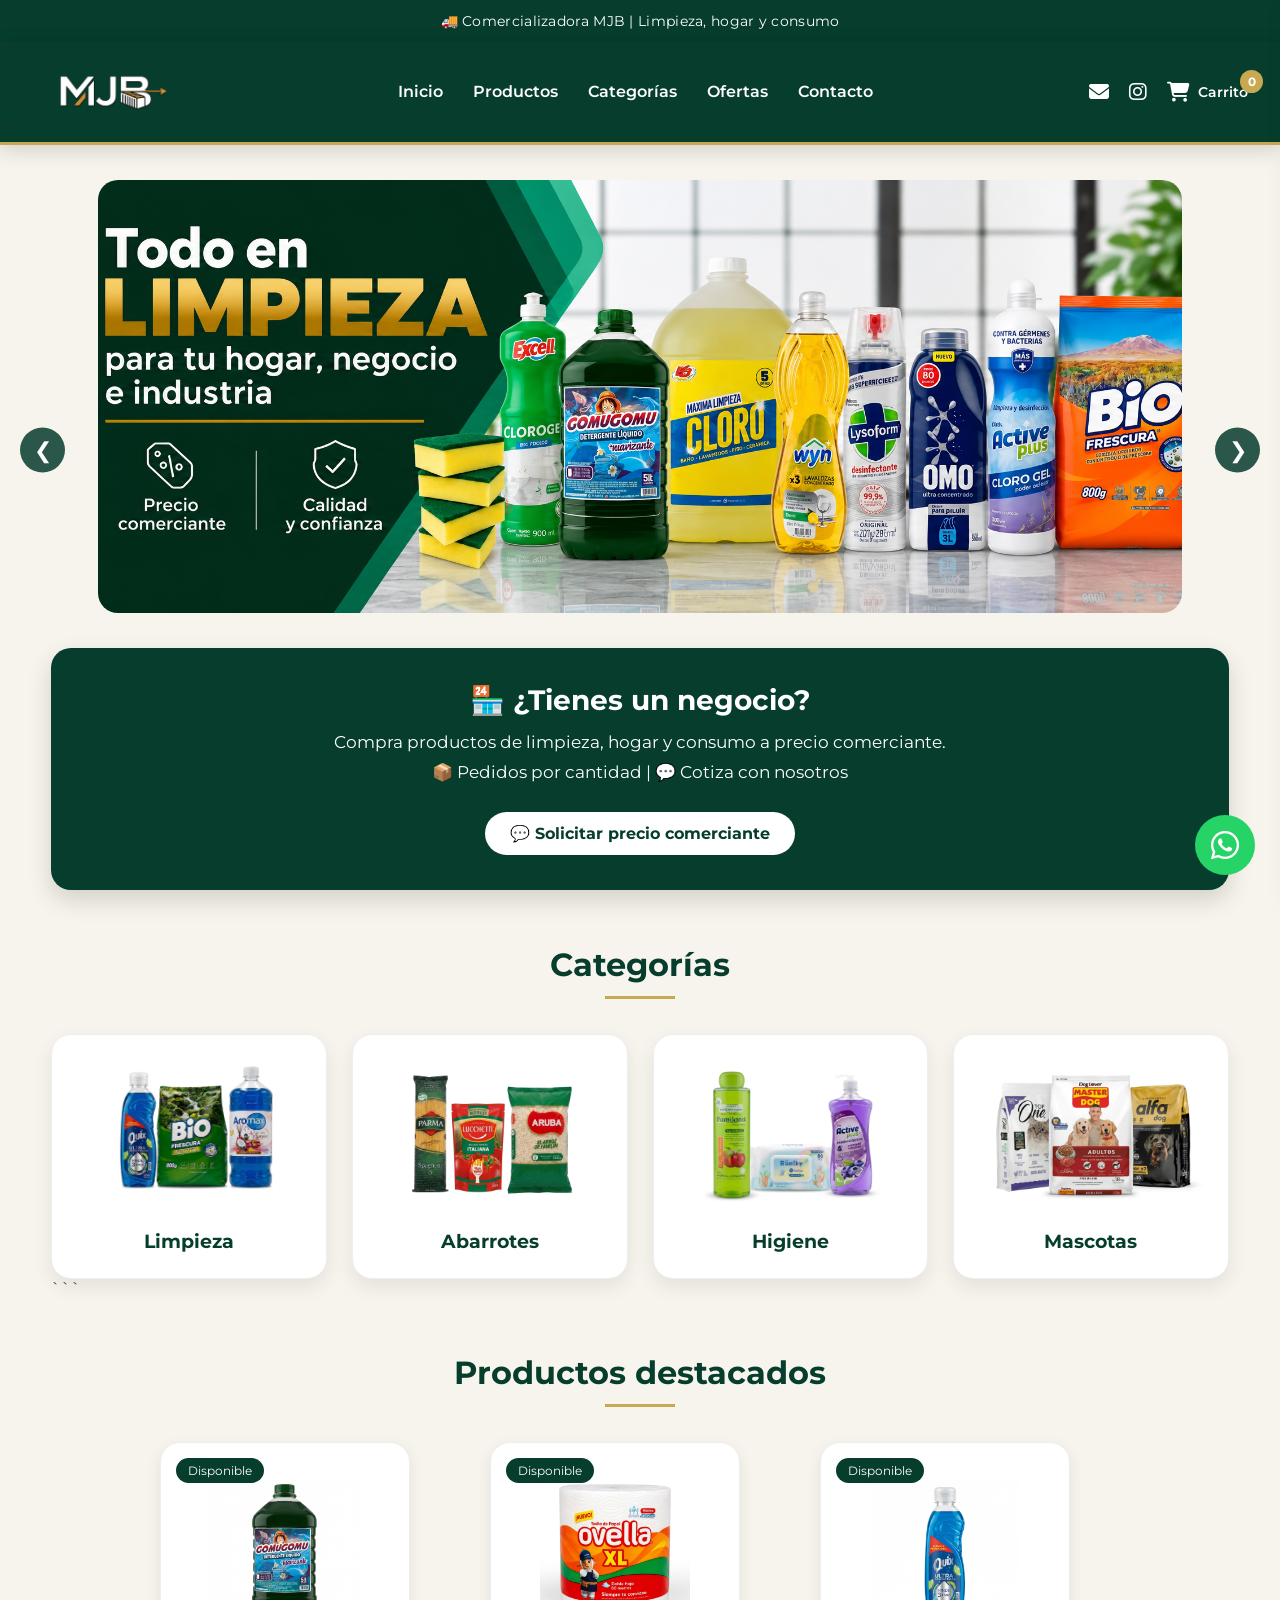
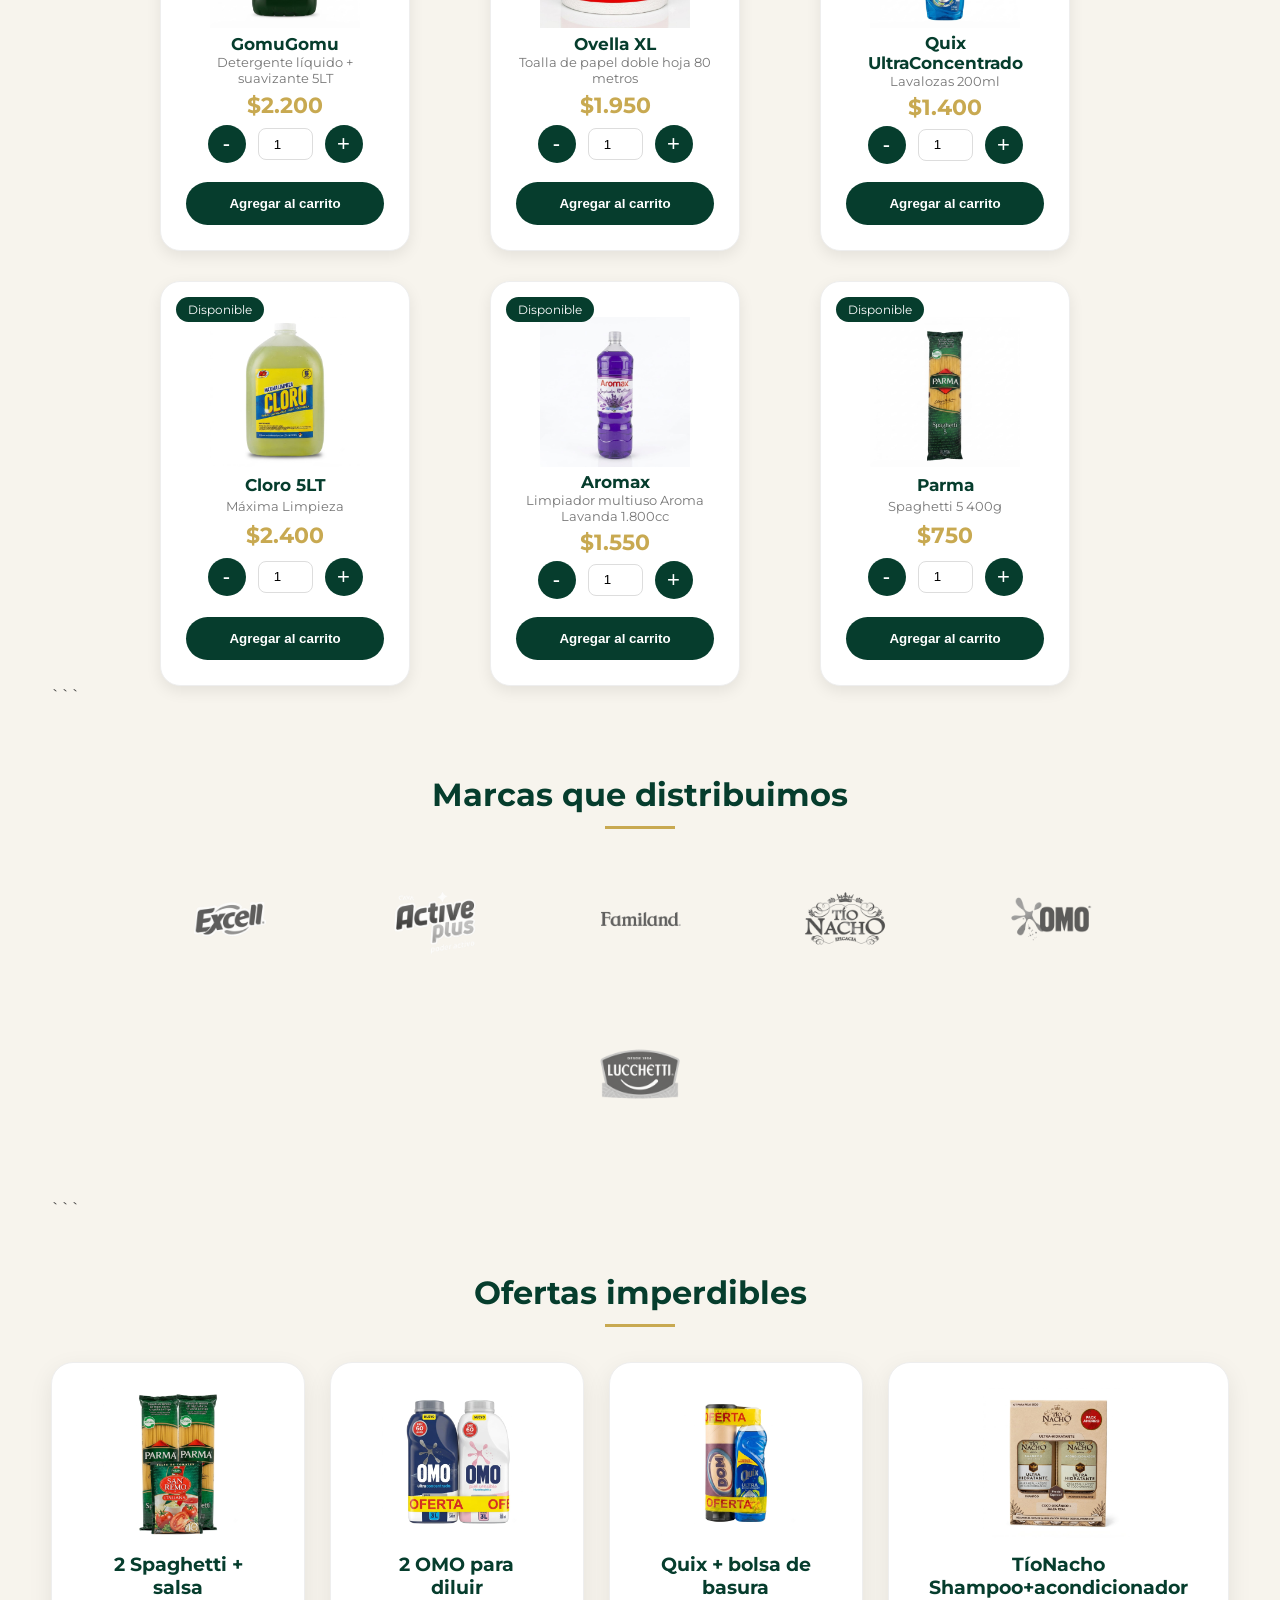
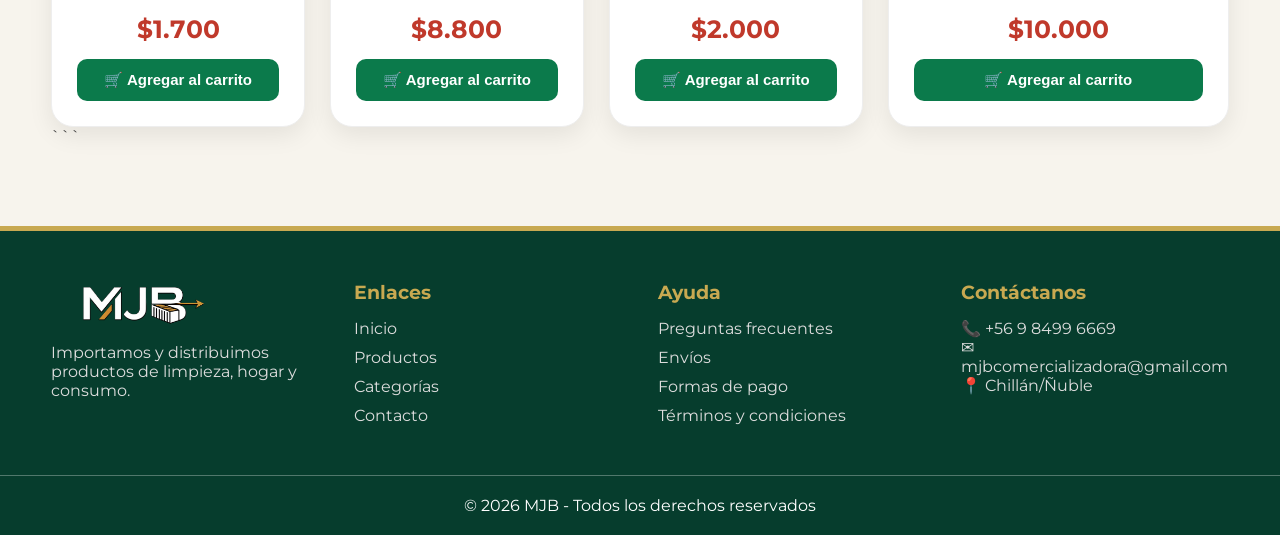
==== commit 54afa208: "final" ====
--- a/index.html
+++ b/index.html
@@ -45,276 +45,188 @@
 
 
 
-<!-- HEADER -->
+<!-- ================= HEADER ================= -->
 
 <header>
 
-
+```
 <div class="top-header">
 
-
-<!-- LOGO -->
-
-<div class="logo">
-
-<img src="imagenes/mjb.png" alt="Logo MJB">
-
-</div>
-
-
-
-<!-- BUSCADOR -->
-
-<div class="search">
-
-<input 
-type="text"
-id="buscar"
-placeholder="Buscar productos..."
->
-
-
-<button>
-
-<i class="fa-solid fa-magnifying-glass"></i>
-
-</button>
-
-
-</div>
-
-
-
-
-<!-- ICONOS -->
-
-<div class="icons">
-
-
-<a href="mailto:mjbcomercializadora@gmail.com">
-
-<i class="fa-solid fa-envelope"></i>
-
+    <!-- LOGO -->
+
+    <div class="logo">
+
+        <img src="imagenes/mjb.png" alt="Logo MJB">
+
+    </div>
+
+
+    <!-- MENU -->
+
+    <nav class="menu-principal">
+
+        <ul>
+
+            <li>
+                <a href="#">Inicio</a>
+            </li>
+
+            <li>
+                <a href="#productos">Productos</a>
+            </li>
+
+            <li>
+                <a href="#categorias">Categorías</a>
+            </li>
+
+            <li>
+                <a href="#ofertas">Ofertas</a>
+            </li>
+
+            <li>
+                <a href="#contacto">Contacto</a>
+            </li>
+
+        </ul>
+
+    </nav>
+
+
+    <!-- ICONOS -->
+
+    <div class="icons">
+
+        <a href="https://mail.google.com/mail/?view=cm&fs=1&to=mjbcomercializadora@gmail.com" target="_blank">
+    <i class="fa-solid fa-envelope"></i>
 </a>
 
 
-<a href="https://instagram.com/mjb_comercializadora" target="_blank">
-
-<i class="fa-brands fa-instagram"></i>
-
-</a>
-
-
-
-<!-- CARRITO -->
-
-<div class="cart" id="abrirCarrito">
-
-
-<i class="fa-solid fa-cart-shopping"></i>
-
-
-<span>
-Carrito
-</span>
-
-
-<div class="count" id="cart-count">
-
-0
-
-</div>
-
-
-</div>
-
-
-</div>
-
-
-</div>
-
-
-
-
-<!-- MENU -->
-
-<nav>
-
-
-<ul>
-
-
-<li>
-<a href="#">
-Inicio
-</a>
-</li>
-
-
-<li>
-<a href="#productos">
-Productos
-</a>
-</li>
-
-
-<li>
-<a href="#categorias">
-Categorías
-</a>
-</li>
-
-
-<li>
-<a href="#ofertas">
-Ofertas
-</a>
-</li>
-
-
-<li>
-<a href="#contacto">
-Contacto
-</a>
-</li>
-
-
-</ul>
-
-
-</nav>
-
+        <a href="https://instagram.com/mjb_comercializadora" target="_blank">
+
+            <i class="fa-brands fa-instagram"></i>
+
+        </a>
+
+
+        <!-- CARRITO -->
+
+        <div class="cart" id="abrirCarrito">
+
+            <i class="fa-solid fa-cart-shopping"></i>
+
+            <span>
+                Carrito
+            </span>
+
+            <div class="count" id="cart-count">
+                0
+            </div>
+
+        </div>
+
+    </div>
+
+</div>
+```
 
 </header>
 
-
-
-
-
-<!-- CARRITO LATERAL -->
-
+<!-- ================= CARRITO LATERAL ================= -->
 
 <div class="carrito-panel" id="carritoPanel">
 
-
+```
 <div class="carrito-header">
 
-
-<h2>
-Mi carrito
-</h2>
-
-
-<button id="cerrarCarrito">
-
-<i class="fa-solid fa-xmark"></i>
-
-</button>
-
-
-</div>
-
-
+    <h2>
+        Mi carrito
+    </h2>
+
+    <button id="cerrarCarrito">
+
+        <i class="fa-solid fa-xmark"></i>
+
+    </button>
+
+</div>
 
 
 <div id="listaCarrito">
 
-
-<p>
-Tu carrito está vacío
-</p>
-
-
-</div>
-
-
+    <p>
+        Tu carrito está vacío
+    </p>
+
+</div>
 
 
 <div class="carrito-total">
 
-
-Total:
-
-<strong id="total">
-
-$0
-
-</strong>
-
-
-</div>
-
-
+    Total:
+
+    <strong id="total">
+        $0
+    </strong>
+
+</div>
 
 
 <div class="datos-cliente">
 
-
-<h3>
-Datos del pedido
-</h3>
-
-
-<input 
-type="text"
-id="nombreCliente"
-placeholder="Nombre completo"
->
-
-
-<input 
-type="tel"
-id="telefonoCliente"
-placeholder="Teléfono"
->
-
-
-<input 
-type="text"
-id="direccionCliente"
-placeholder="Dirección"
->
-
-
-<select id="pagoCliente">
-
-
-<option>
-Forma de pago
-</option>
-
-
-<option>
-Efectivo
-</option>
-
-
-<option>
-Transferencia
-</option>
-
-
-<option>
-Tarjeta
-</option>
-
-
-</select>
-
-
-
-<button class="whatsapp-btn" id="whatsappBtn">
-
-Enviar pedido por WhatsApp
-
-</button>
-
-
-</div>
-
-
-</div>
+    <h3>
+        Datos del pedido
+    </h3>
+
+    <input
+        type="text"
+        id="nombreCliente"
+        placeholder="Nombre completo"
+    >
+
+    <input
+        type="tel"
+        id="telefonoCliente"
+        placeholder="Teléfono"
+    >
+
+    <input
+        type="text"
+        id="direccionCliente"
+        placeholder="Dirección"
+    >
+
+    <select id="pagoCliente">
+
+        <option>
+            Forma de pago
+        </option>
+
+        <option>
+            Efectivo
+        </option>
+
+        <option>
+            Transferencia
+        </option>
+
+        <option>
+            Tarjeta
+        </option>
+
+    </select>
+
+
+    <button class="whatsapp-btn" id="whatsappBtn">
+
+        Enviar pedido por WhatsApp
+
+    </button>
+
+</div>
+```
+
+</div>
+
 
 <!-- ================= SLIDER ================= -->
 
@@ -444,7 +356,7 @@
 <a href="limpieza.html">
 
 
-<img src="img/categorias/limpieza.png">
+<img src="imagenes/loglimpiza.jpeg">
 
 
 <h3>
@@ -468,8 +380,7 @@
 <a href="abarrotes.html">
 
 
-<img src="img/categorias/alimentos.png">
-
+<img src="imagenes/logabarrote.jpeg">
 
 <h3>
 Abarrotes
@@ -492,7 +403,7 @@
 <a href="higiene.html">
 
 
-<img src="img/categorias/papeleria.png">
+<img src="imagenes/loghigiene.jpeg">
 
 
 <h3>
@@ -517,7 +428,7 @@
 <a href="mascotas.html">
 
 
-<img src="imagenes/MASTER_DOG_ADULTO_CARNE.png">
+<img src="imagenes/logmascota.jpeg">
 
 
 <h3>
@@ -550,13 +461,8 @@
 
 ```
 <div class="section-title">
-
-    <h2>
-        Productos destacados
-    </h2>
-
-</div>
-
+    <h2>Productos destacados</h2>
+</div>
 
 <div class="product-grid">
 
@@ -569,7 +475,10 @@
             Disponible
         </span>
 
-        <img src="imageneslimpieza/gomugomu.jpeg" alt="GomuGomu 5LT">
+        <img
+            src="imageneslimpieza/gomugomu.jpeg"
+            alt="GomuGomu 5LT"
+        >
 
         <h3>
             GomuGomu
@@ -582,7 +491,6 @@
         <h4>
             $2.200
         </h4>
-
 
         <div class="quantity">
 
@@ -603,18 +511,14 @@
 
         </div>
 
-
         <button
             class="cart-btn"
             onclick="agregarCarrito('GomuGomu 5lt',2200,38)"
         >
-
             Agregar al carrito
-
         </button>
 
     </div>
-
 
 
     <!-- ================= OVELLA XL ================= -->
@@ -625,7 +529,10 @@
             Disponible
         </span>
 
-        <img src="imageneslimpieza/ovellaxl.jpeg" alt="Ovella XL Toalla de papel">
+        <img
+            src="imageneslimpieza/ovellaxl.jpeg"
+            alt="Ovella XL Toalla de papel"
+        >
 
         <h3>
             Ovella XL
@@ -638,7 +545,6 @@
         <h4>
             $1.950
         </h4>
-
 
         <div class="quantity">
 
@@ -659,18 +565,14 @@
 
         </div>
 
-
         <button
             class="cart-btn"
             onclick="agregarCarrito('Ovella xl toalla de papel',1950,34)"
         >
-
             Agregar al carrito
-
         </button>
 
     </div>
-
 
 
     <!-- ================= QUIX ================= -->
@@ -681,7 +583,10 @@
             Disponible
         </span>
 
-        <img src="imageneslimpieza/quixultraazul.jpeg" alt="Quix UltraConcentrado 200ml">
+        <img
+            src="imageneslimpieza/quixultraazul.jpeg"
+            alt="Quix UltraConcentrado 200ml"
+        >
 
         <h3>
             Quix UltraConcentrado
@@ -694,7 +599,6 @@
         <h4>
             $1.400
         </h4>
-
 
         <div class="quantity">
 
@@ -715,18 +619,14 @@
 
         </div>
 
-
         <button
             class="cart-btn"
             onclick="agregarCarrito('Quix UltraConcentrado 200ml',1400,30)"
         >
-
             Agregar al carrito
-
         </button>
 
     </div>
-
 
 
     <!-- ================= CLORO 5LT ================= -->
@@ -737,7 +637,10 @@
             Disponible
         </span>
 
-        <img src="imageneslimpieza/cloro.jpeg" alt="Cloro 5LT">
+        <img
+            src="imageneslimpieza/cloro.jpeg"
+            alt="Cloro 5LT"
+        >
 
         <h3>
             Cloro 5LT
@@ -750,7 +653,6 @@
         <h4>
             $2.400
         </h4>
-
 
         <div class="quantity">
 
@@ -771,18 +673,14 @@
 
         </div>
 
-
         <button
             class="cart-btn"
             onclick="agregarCarrito('Cloro 5lt',2400,37)"
         >
-
             Agregar al carrito
-
         </button>
 
     </div>
-
 
 
     <!-- ================= AROMAX LAVANDA ================= -->
@@ -793,7 +691,10 @@
             Disponible
         </span>
 
-        <img src="imageneslimpieza/aromaxlavanda.jpeg" alt="Aromax Aroma Lavanda 1800cc">
+        <img
+            src="imageneslimpieza/aromaxlavanda.jpeg"
+            alt="Aromax Aroma Lavanda 1800cc"
+        >
 
         <h3>
             Aromax
@@ -806,7 +707,6 @@
         <h4>
             $1.550
         </h4>
-
 
         <div class="quantity">
 
@@ -827,18 +727,14 @@
 
         </div>
 
-
         <button
             class="cart-btn"
             onclick="agregarCarrito('Aromax Aroma Lavanda 1800cc',1550,23)"
         >
-
             Agregar al carrito
-
         </button>
 
     </div>
-
 
 
     <!-- ================= PARMA SPAGHETTI ================= -->
@@ -849,7 +745,10 @@
             Disponible
         </span>
 
-        <img src="imagenesabarrote/parmaspaghetti.jpeg" alt="Parma Spaghetti 5 400g">
+        <img
+            src="imagenesabarrote/parmaspaghetti.jpeg"
+            alt="Parma Spaghetti 5 400g"
+        >
 
         <h3>
             Parma
@@ -862,7 +761,6 @@
         <h4>
             $750
         </h4>
-
 
         <div class="quantity">
 
@@ -883,14 +781,11 @@
 
         </div>
 
-
         <button
             class="cart-btn"
             onclick="agregarCarrito('Parma Spaghetti 5 400g',750,46)"
         >
-
             Agregar al carrito
-
         </button>
 
     </div>
@@ -900,6 +795,7 @@
 ```
 
 </section>
+
 
 <!-- ================= MARCAS ================= -->
 
@@ -1188,7 +1084,7 @@
 
 
 <li>
-Devoluciones
+ Formas de pago
 </li>
 
 
@@ -1218,17 +1114,17 @@
 
 
 <p>
-📞 +56 9 1234 5678
+📞 +56 9 8499 6669
 </p>
 
 
 <p>
-✉ ventas@mjbspa.cl
+✉ mjbcomercializadora@gmail.com
 </p>
 
 
 <p>
-📍 Santiago, Chile
+📍 Chillán/Ñuble
 </p>
 
 
@@ -1265,7 +1161,7 @@
 
 
 <a 
-href="https://wa.me/56964240040"
+href="https://wa.me/56984996669"
 class="whatsapp-float"
 target="_blank"
 >
--- a/style.css
+++ b/style.css
@@ -109,23 +109,14 @@
 
 
 .top-header{
-
-    width:92%;
-
+    width:95%;
+    max-width:1400px;
     margin:auto;
-
     display:flex;
-
     align-items:center;
-
-    justify-content:space-between;
-
     gap:25px;
-
-    padding:18px 0;
-
-}
-
+    padding:10px 0;
+}
 
 
 
@@ -137,7 +128,7 @@
 
 .logo img{
 
-    width:170px;
+    width:150px;
 
 }
 
@@ -211,17 +202,11 @@
 
 
 .icons{
-
     display:flex;
-
     align-items:center;
-
     gap:20px;
-
     color:white;
-
     font-size:20px;
-
 }
 
 
@@ -302,49 +287,29 @@
 
 /* ================= MENU ================= */
 
-
-nav{
-
-    background:var(--verde);
-
-}
-
-
-
-nav ul{
-
+.menu-principal{
+    flex:1;
+}
+
+.menu-principal ul{
     list-style:none;
-
     display:flex;
-
+    align-items:center;
     justify-content:center;
-
-    gap:45px;
-
-    padding:15px;
-
-}
-
-
-
-nav a{
-
+    gap:30px;
+}
+
+.menu-principal a{
     color:white;
-
     font-weight:600;
-
+    font-size:16px;
+    white-space:nowrap;
     transition:.3s;
-
-}
-
-
-
-nav a:hover{
-
+}
+
+.menu-principal a:hover{
     color:var(--dorado);
-
-}
-
+}
 
 /* ================= SLIDER ================= */
 
@@ -1949,4 +1914,75 @@
 
 
 
-
+/* ================= HEADER PÁGINAS DE CATEGORÍAS ================= */
+
+.menu-categorias{
+    background:var(--verde);
+}
+
+.menu-categorias ul{
+    list-style:none;
+    display:flex;
+    justify-content:center;
+    align-items:center;
+    gap:45px;
+    padding:8px 5px;
+}
+
+.menu-categorias a{
+    color:white;
+    font-weight:600;
+    transition:.3s;
+}
+
+.menu-categorias a:hover{
+    color:var(--dorado);
+}
+
+
+
+/* ================= CENTRAR HEADER CATEGORÍAS ================= */
+
+.menu-categorias{
+    background:var(--verde);
+}
+
+.menu-categorias ul{
+    list-style:none;
+    display:flex;
+    justify-content:center;
+    align-items:center;
+    gap:45px;
+    padding:8px 5px;
+}
+
+.menu-categorias a{
+    color:white;
+    font-weight:600;
+    transition:.3s;
+}
+
+.menu-categorias a:hover{
+    color:var(--dorado);
+}
+
+
+/* CENTRAR LOGO + BUSCADOR + ICONOS */
+
+.top-header{
+    justify-content:center;
+}
+
+.top-header .logo{
+    flex:0 0 auto;
+}
+
+.top-header .search{
+    flex:0 1 650px;
+}
+
+.top-header .icons{
+    flex:0 0 auto;
+}
+
+
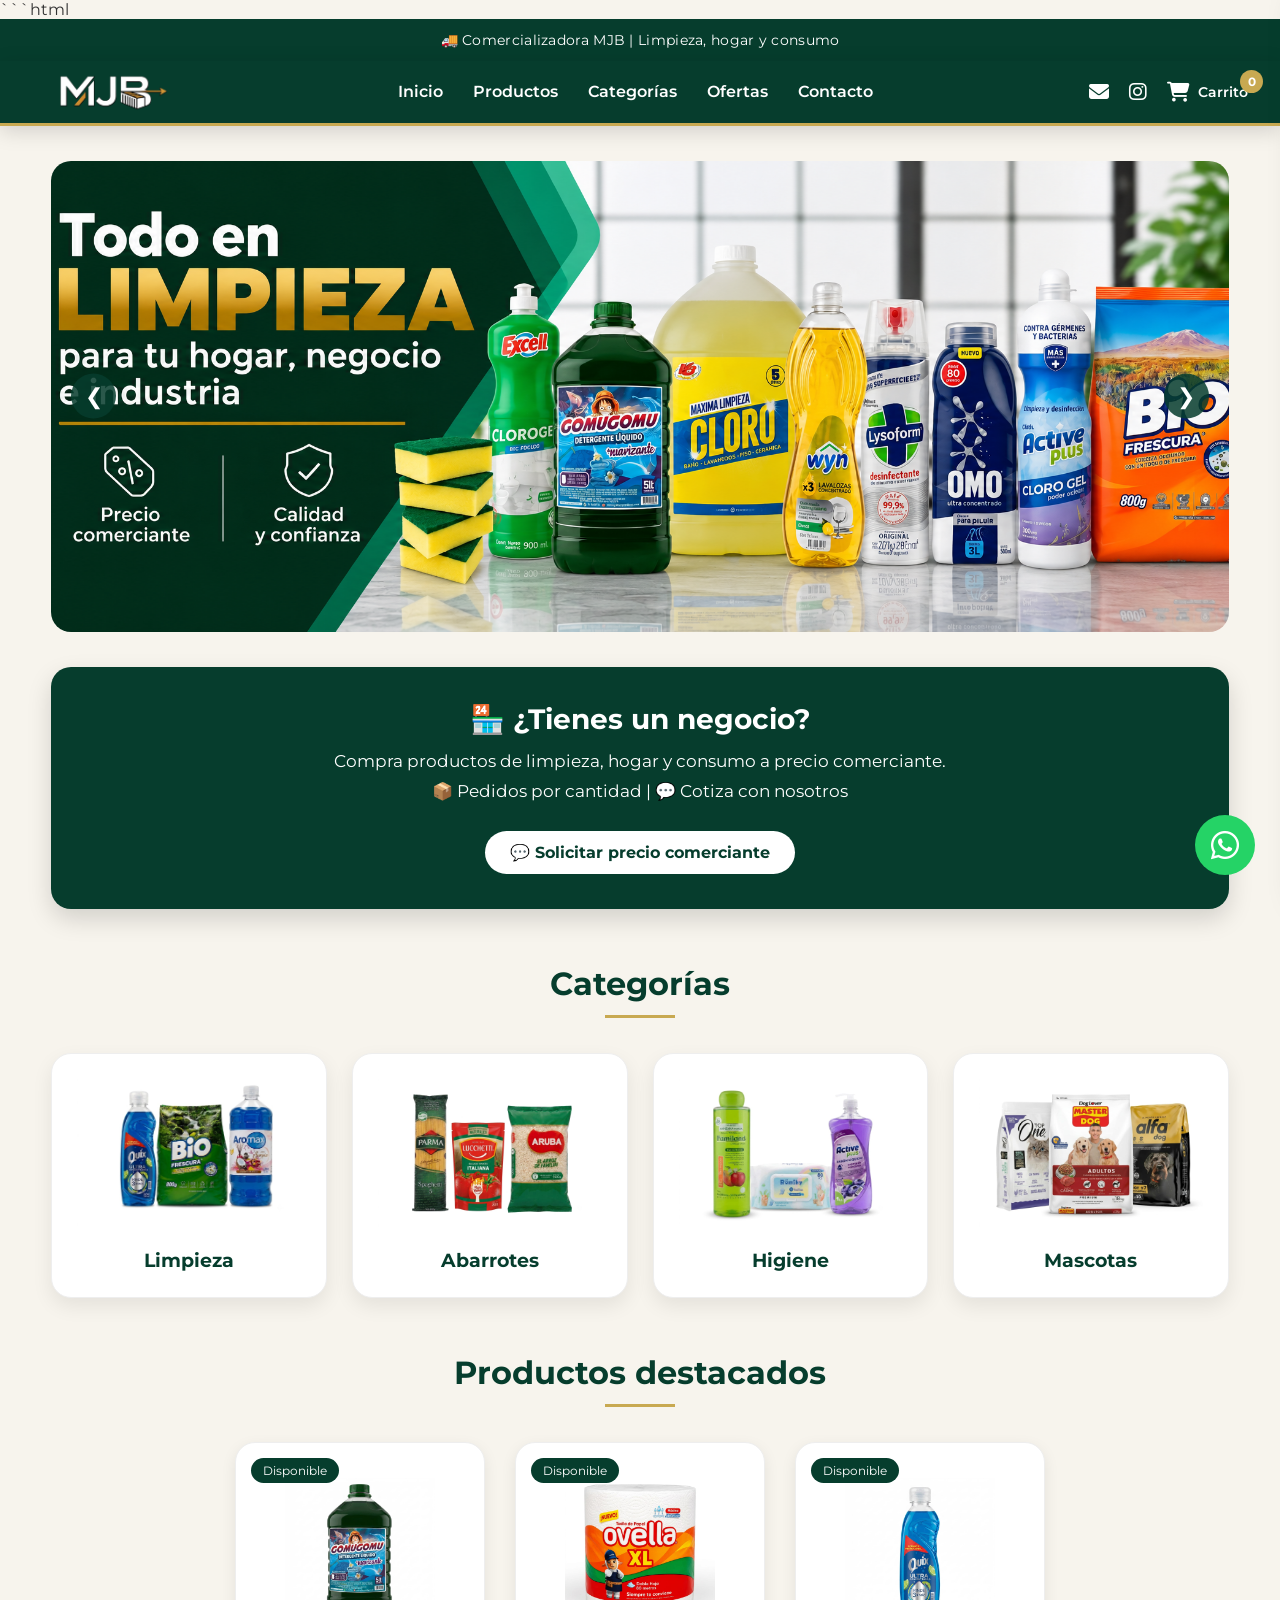
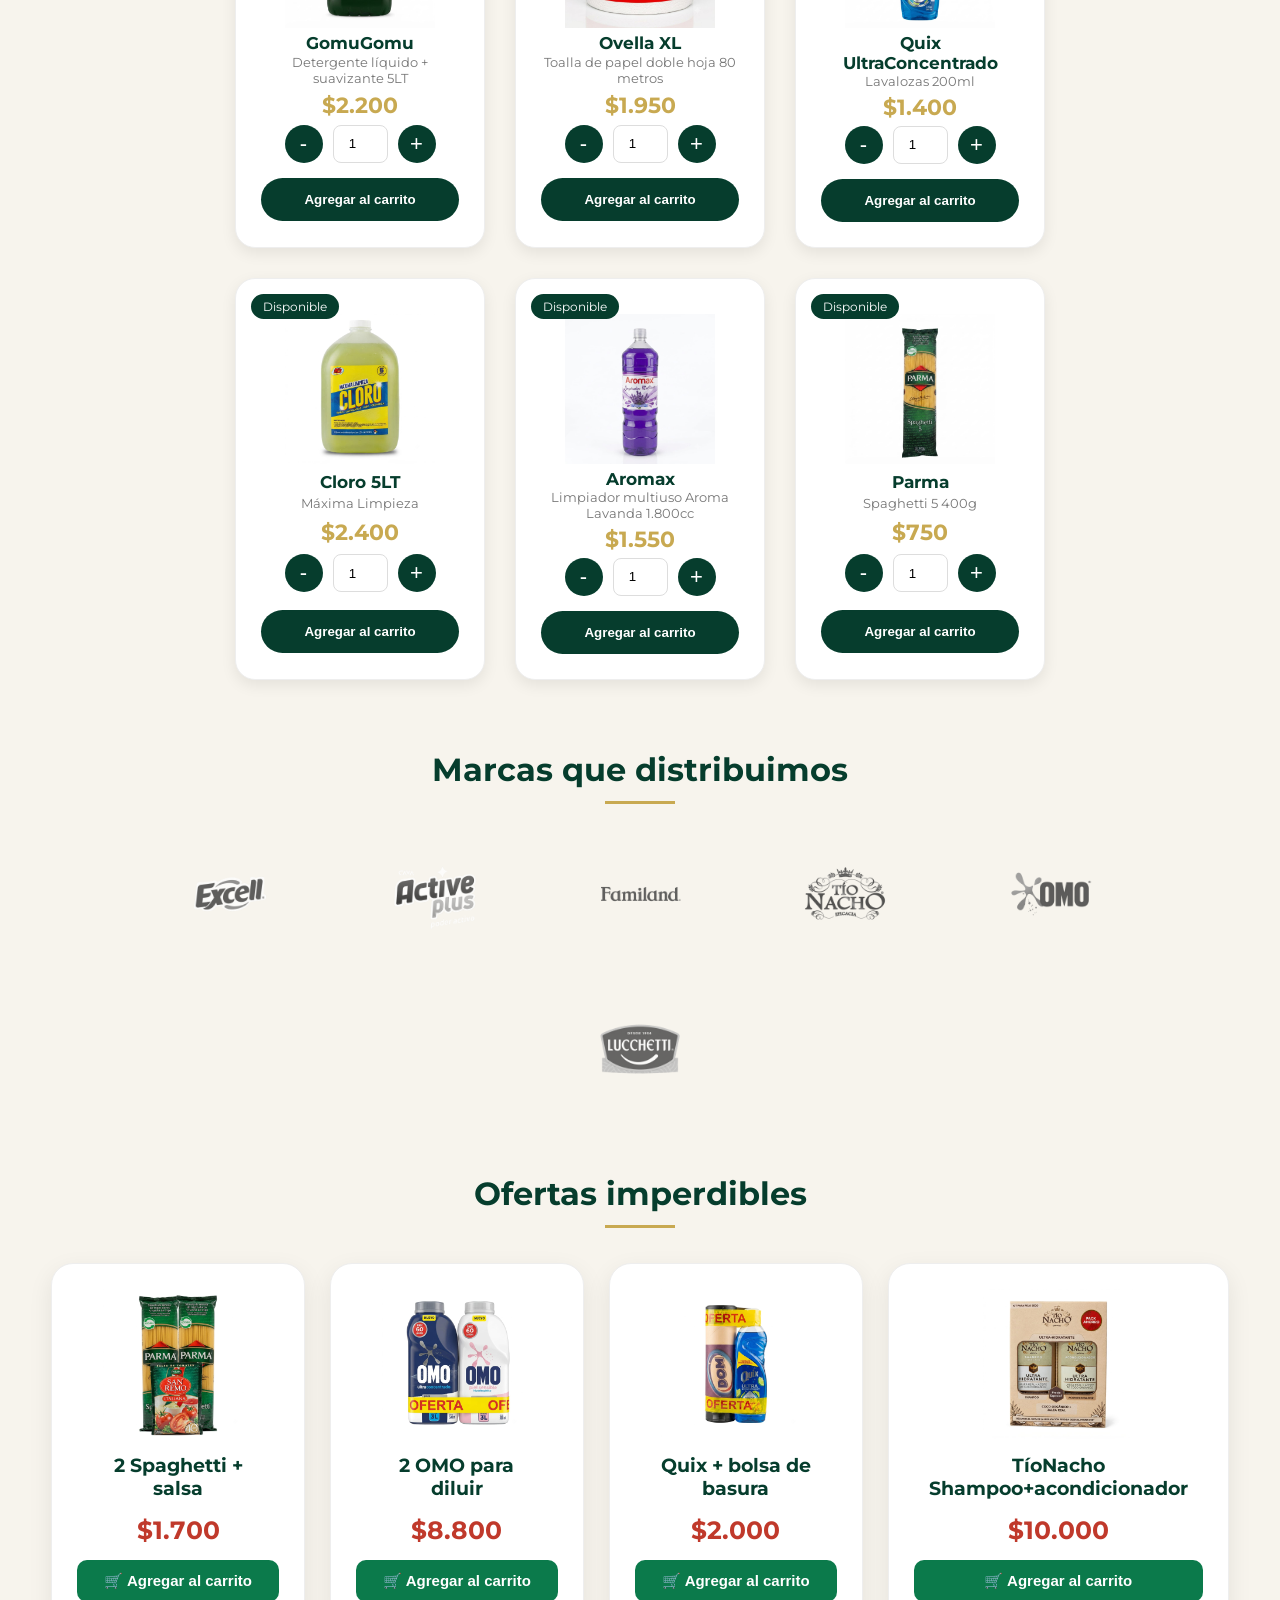
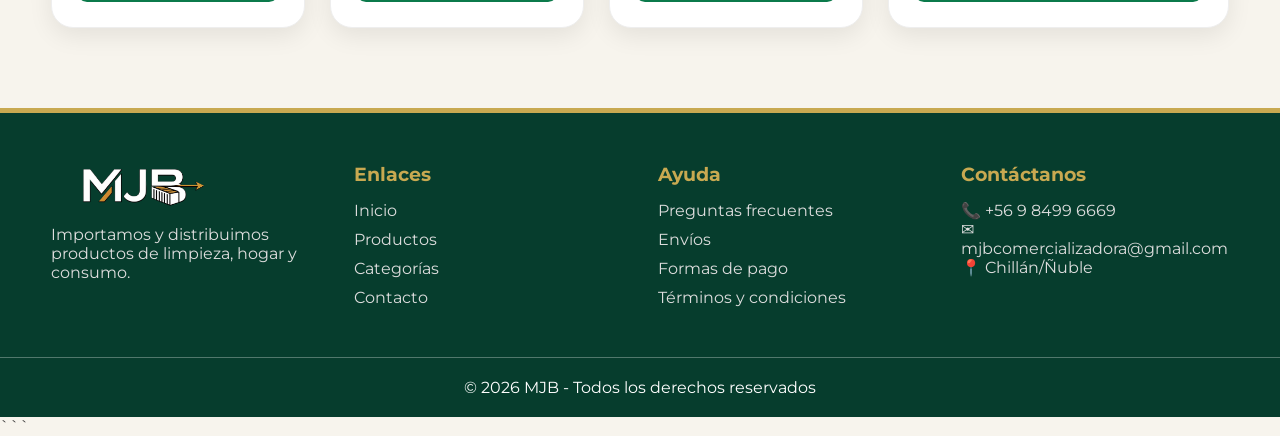
==== commit 0dacd4c4: "a" ====
--- a/index.html
+++ b/index.html
@@ -1,3 +1,4 @@
+```html
 <!DOCTYPE html>
 <html lang="es">
 
@@ -9,7 +10,6 @@
 
 <title>MJB | Distribuidora</title>
 
-
 <!-- FUENTE -->
 
 <link rel="preconnect" href="https://fonts.googleapis.com">
@@ -18,24 +18,21 @@
 
 <link href="https://fonts.googleapis.com/css2?family=Montserrat:wght@400;500;600;700&display=swap" rel="stylesheet">
 
-
 <!-- CSS -->
 
 <link rel="stylesheet" href="style.css">
 
-
 <!-- ICONOS -->
 
 <link rel="stylesheet" href="https://cdnjs.cloudflare.com/ajax/libs/font-awesome/6.5.2/css/all.min.css">
 
-
 </head>
 
 
 <body>
 
 
-<!-- BARRA SUPERIOR -->
+<!-- ================= BARRA SUPERIOR ================= -->
 
 <div class="business-bar">
 
@@ -44,12 +41,10 @@
 </div>
 
 
-
 <!-- ================= HEADER ================= -->
 
 <header>
 
-```
 <div class="top-header">
 
     <!-- LOGO -->
@@ -97,14 +92,11 @@
     <div class="icons">
 
         <a href="https://mail.google.com/mail/?view=cm&fs=1&to=mjbcomercializadora@gmail.com" target="_blank">
-    <i class="fa-solid fa-envelope"></i>
-</a>
-
+            <i class="fa-solid fa-envelope"></i>
+        </a>
 
         <a href="https://instagram.com/mjb_comercializadora" target="_blank">
-
             <i class="fa-brands fa-instagram"></i>
-
         </a>
 
 
@@ -127,172 +119,147 @@
     </div>
 
 </div>
-```
 
 </header>
 
+
 <!-- ================= CARRITO LATERAL ================= -->
 
 <div class="carrito-panel" id="carritoPanel">
 
-```
-<div class="carrito-header">
-
-    <h2>
-        Mi carrito
-    </h2>
-
-    <button id="cerrarCarrito">
-
-        <i class="fa-solid fa-xmark"></i>
-
-    </button>
+    <div class="carrito-header">
+
+        <h2>
+            Mi carrito
+        </h2>
+
+        <button id="cerrarCarrito">
+
+            <i class="fa-solid fa-xmark"></i>
+
+        </button>
+
+    </div>
+
+
+    <div id="listaCarrito">
+
+        <p>
+            Tu carrito está vacío
+        </p>
+
+    </div>
+
+
+    <div class="carrito-total">
+
+        Total:
+
+        <strong id="total">
+            $0
+        </strong>
+
+    </div>
+
+
+    <div class="datos-cliente">
+
+        <h3>
+            Datos del pedido
+        </h3>
+
+        <input
+            type="text"
+            id="nombreCliente"
+            placeholder="Nombre completo"
+        >
+
+        <input
+            type="tel"
+            id="telefonoCliente"
+            placeholder="Teléfono"
+        >
+
+        <input
+            type="text"
+            id="direccionCliente"
+            placeholder="Dirección"
+        >
+
+        <select id="pagoCliente">
+
+            <option>
+                Forma de pago
+            </option>
+
+            <option>
+                Efectivo
+            </option>
+
+            <option>
+                Transferencia
+            </option>
+
+            <option>
+                Tarjeta
+            </option>
+
+        </select>
+
+
+        <button class="whatsapp-btn" id="whatsappBtn">
+
+            Enviar pedido por WhatsApp
+
+        </button>
+
+    </div>
 
 </div>
 
 
-<div id="listaCarrito">
-
-    <p>
-        Tu carrito está vacío
-    </p>
-
-</div>
-
-
-<div class="carrito-total">
-
-    Total:
-
-    <strong id="total">
-        $0
-    </strong>
-
-</div>
-
-
-<div class="datos-cliente">
-
-    <h3>
-        Datos del pedido
-    </h3>
-
-    <input
-        type="text"
-        id="nombreCliente"
-        placeholder="Nombre completo"
-    >
-
-    <input
-        type="tel"
-        id="telefonoCliente"
-        placeholder="Teléfono"
-    >
-
-    <input
-        type="text"
-        id="direccionCliente"
-        placeholder="Dirección"
-    >
-
-    <select id="pagoCliente">
-
-        <option>
-            Forma de pago
-        </option>
-
-        <option>
-            Efectivo
-        </option>
-
-        <option>
-            Transferencia
-        </option>
-
-        <option>
-            Tarjeta
-        </option>
-
-    </select>
-
-
-    <button class="whatsapp-btn" id="whatsappBtn">
-
-        Enviar pedido por WhatsApp
-
-    </button>
-
-</div>
-```
-
-</div>
-
-
 <!-- ================= SLIDER ================= -->
 
 <section class="banner">
 
-
-<div class="slider">
-
-
-<div class="slides">
-
-
-<div class="slide">
-
-<img src="imagenes/inicio1.png" alt="Promoción 1">
-
-</div>
-
-
-
-<div class="slide">
-
-<img src="imagenes/inicio2.png" alt="Promoción 2">
-
-</div>
-
-
-
-
-<div class="slide">
-
-<img src="imagenes/inicio3.png" alt="Promoción 3">
-
-</div>
-
-
-
-</div>
-
-
-
-
-<button class="btn prev" id="prev">
-
-❮
-
-</button>
-
-
-
-<button class="btn next" id="next">
-
-❯
-
-</button>
-
-
-
-</div>
-
+    <div class="slider">
+
+        <div class="slides">
+
+            <div class="slide">
+
+                <img src="imagenes/inicio1.png" alt="Promoción 1">
+
+            </div>
+
+
+            <div class="slide">
+
+                <img src="imagenes/inicio2.png" alt="Promoción 2">
+
+            </div>
+
+
+            <div class="slide">
+
+                <img src="imagenes/inicio3.png" alt="Promoción 3">
+
+            </div>
+
+        </div>
+
+
+        <button class="btn prev" id="prev">
+            ❮
+        </button>
+
+        <button class="btn next" id="next">
+            ❯
+        </button>
+
+    </div>
 
 </section>
-
-
-
-
 
 
 <!-- ================= PRECIO COMERCIANTE ================= -->
@@ -314,9 +281,11 @@
             📦 Pedidos por cantidad | 💬 Cotiza con nosotros
         </p>
 
-        <a href="https://wa.me/56984996669?text=Hola%2C%20quisiera%20consultar%20por%20precios%20comerciante.%20Me%20gustar%C3%ADa%20recibir%20informaci%C3%B3n%20sobre%20los%20productos%20y%20pedidos%20por%20cantidad."
-           class="btn-comerciante"
-           target="_blank">
+        <a
+            href="https://wa.me/56984996669?text=Hola%2C%20quisiera%20consultar%20por%20precios%20comerciante.%20Me%20gustar%C3%ADa%20recibir%20informaci%C3%B3n%20sobre%20los%20productos%20y%20pedidos%20por%20cantidad."
+            class="btn-comerciante"
+            target="_blank"
+        >
             💬 Solicitar precio comerciante
         </a>
 
@@ -325,862 +294,720 @@
 </section>
 
 
-
-
-
-
 <!-- ================= CATEGORÍAS ================= -->
 
-
 <section class="categories" id="categorias">
 
-
-<div class="section-title">
-
-<h2>
-Categorías
-</h2>
-
-</div>
-
-
-
-
-<div class="category-grid">
-
-
-
-<div class="category-card">
-
-
-<a href="limpieza.html">
-
-
-<img src="imagenes/loglimpiza.jpeg">
-
-
-<h3>
-Limpieza
-</h3>
-
+    <div class="section-title">
+
+        <h2>
+            Categorías
+        </h2>
+
+    </div>
+
+
+    <div class="category-grid">
+
+
+        <div class="category-card">
+
+            <a href="limpieza.html">
+
+                <img src="imagenes/loglimpiza.jpeg">
+
+                <h3>
+                    Limpieza
+                </h3>
+
+            </a>
+
+        </div>
+
+
+        <div class="category-card">
+
+            <a href="abarrotes.html">
+
+                <img src="imagenes/logabarrote.jpeg">
+
+                <h3>
+                    Abarrotes
+                </h3>
+
+            </a>
+
+        </div>
+
+
+        <div class="category-card">
+
+            <a href="higiene.html">
+
+                <img src="imagenes/loghigiene.jpeg">
+
+                <h3>
+                    Higiene
+                </h3>
+
+            </a>
+
+        </div>
+
+
+        <div class="category-card">
+
+            <a href="mascotas.html">
+
+                <img src="imagenes/logmascota.jpeg">
+
+                <h3>
+                    Mascotas
+                </h3>
+
+            </a>
+
+        </div>
+
+
+    </div>
+
+</section>
+
+
+<!-- ================= PRODUCTOS DESTACADOS ================= -->
+
+<section class="products" id="productos">
+
+    <div class="section-title">
+
+        <h2>
+            Productos destacados
+        </h2>
+
+    </div>
+
+
+    <div class="product-grid">
+
+
+        <!-- ================= GOMUGOMU ================= -->
+
+        <div class="product">
+
+            <span class="stock">
+                Disponible
+            </span>
+
+            <img
+                src="imageneslimpieza/gomugomu.jpeg"
+                alt="GomuGomu 5LT"
+            >
+
+            <h3>
+                GomuGomu
+            </h3>
+
+            <p>
+                Detergente líquido + suavizante 5LT
+            </p>
+
+            <h4>
+                $2.200
+            </h4>
+
+            <div class="quantity">
+
+                <button onclick="restarCantidad(38)">
+                    -
+                </button>
+
+                <input
+                    type="number"
+                    id="cantidad38"
+                    value="1"
+                    min="1"
+                >
+
+                <button onclick="sumarCantidad(38)">
+                    +
+                </button>
+
+            </div>
+
+            <button
+                class="cart-btn"
+                onclick="agregarCarrito('GomuGomu 5lt',2200,38)"
+            >
+                Agregar al carrito
+            </button>
+
+        </div>
+
+
+        <!-- ================= OVELLA XL ================= -->
+
+        <div class="product">
+
+            <span class="stock">
+                Disponible
+            </span>
+
+            <img
+                src="imageneslimpieza/ovellaxl.jpeg"
+                alt="Ovella XL Toalla de papel"
+            >
+
+            <h3>
+                Ovella XL
+            </h3>
+
+            <p>
+                Toalla de papel doble hoja 80 metros
+            </p>
+
+            <h4>
+                $1.950
+            </h4>
+
+            <div class="quantity">
+
+                <button onclick="restarCantidad(34)">
+                    -
+                </button>
+
+                <input
+                    type="number"
+                    id="cantidad34"
+                    value="1"
+                    min="1"
+                >
+
+                <button onclick="sumarCantidad(34)">
+                    +
+                </button>
+
+            </div>
+
+            <button
+                class="cart-btn"
+                onclick="agregarCarrito('Ovella xl toalla de papel',1950,34)"
+            >
+                Agregar al carrito
+            </button>
+
+        </div>
+
+
+        <!-- ================= QUIX ================= -->
+
+        <div class="product">
+
+            <span class="stock">
+                Disponible
+            </span>
+
+            <img
+                src="imageneslimpieza/quixultraazul.jpeg"
+                alt="Quix UltraConcentrado 200ml"
+            >
+
+            <h3>
+                Quix UltraConcentrado
+            </h3>
+
+            <p>
+                Lavalozas 200ml
+            </p>
+
+            <h4>
+                $1.400
+            </h4>
+
+            <div class="quantity">
+
+                <button onclick="restarCantidad(30)">
+                    -
+                </button>
+
+                <input
+                    type="number"
+                    id="cantidad30"
+                    value="1"
+                    min="1"
+                >
+
+                <button onclick="sumarCantidad(30)">
+                    +
+                </button>
+
+            </div>
+
+            <button
+                class="cart-btn"
+                onclick="agregarCarrito('Quix UltraConcentrado 200ml',1400,30)"
+            >
+                Agregar al carrito
+            </button>
+
+        </div>
+
+
+        <!-- ================= CLORO 5LT ================= -->
+
+        <div class="product">
+
+            <span class="stock">
+                Disponible
+            </span>
+
+            <img
+                src="imageneslimpieza/cloro.jpeg"
+                alt="Cloro 5LT"
+            >
+
+            <h3>
+                Cloro 5LT
+            </h3>
+
+            <p>
+                Máxima Limpieza
+            </p>
+
+            <h4>
+                $2.400
+            </h4>
+
+            <div class="quantity">
+
+                <button onclick="restarCantidad(37)">
+                    -
+                </button>
+
+                <input
+                    type="number"
+                    id="cantidad37"
+                    value="1"
+                    min="1"
+                >
+
+                <button onclick="sumarCantidad(37)">
+                    +
+                </button>
+
+            </div>
+
+            <button
+                class="cart-btn"
+                onclick="agregarCarrito('Cloro 5lt',2400,37)"
+            >
+                Agregar al carrito
+            </button>
+
+        </div>
+
+
+        <!-- ================= AROMAX LAVANDA ================= -->
+
+        <div class="product">
+
+            <span class="stock">
+                Disponible
+            </span>
+
+            <img
+                src="imageneslimpieza/aromaxlavanda.jpeg"
+                alt="Aromax Aroma Lavanda 1800cc"
+            >
+
+            <h3>
+                Aromax
+            </h3>
+
+            <p>
+                Limpiador multiuso Aroma Lavanda 1.800cc
+            </p>
+
+            <h4>
+                $1.550
+            </h4>
+
+            <div class="quantity">
+
+                <button onclick="restarCantidad(23)">
+                    -
+                </button>
+
+                <input
+                    type="number"
+                    id="cantidad23"
+                    value="1"
+                    min="1"
+                >
+
+                <button onclick="sumarCantidad(23)">
+                    +
+                </button>
+
+            </div>
+
+            <button
+                class="cart-btn"
+                onclick="agregarCarrito('Aromax Aroma Lavanda 1800cc',1550,23)"
+            >
+                Agregar al carrito
+            </button>
+
+        </div>
+
+
+        <!-- ================= PARMA SPAGHETTI ================= -->
+
+        <div class="product">
+
+            <span class="stock">
+                Disponible
+            </span>
+
+            <img
+                src="imagenesabarrote/parmaspaghetti.jpeg"
+                alt="Parma Spaghetti 5 400g"
+            >
+
+            <h3>
+                Parma
+            </h3>
+
+            <p>
+                Spaghetti 5 400g
+            </p>
+
+            <h4>
+                $750
+            </h4>
+
+            <div class="quantity">
+
+                <button onclick="restarCantidad(46)">
+                    -
+                </button>
+
+                <input
+                    type="number"
+                    id="cantidad46"
+                    value="1"
+                    min="1"
+                >
+
+                <button onclick="sumarCantidad(46)">
+                    +
+                </button>
+
+            </div>
+
+            <button
+                class="cart-btn"
+                onclick="agregarCarrito('Parma Spaghetti 5 400g',750,46)"
+            >
+                Agregar al carrito
+            </button>
+
+        </div>
+
+
+    </div>
+
+</section>
+
+
+<!-- ================= MARCAS ================= -->
+
+<section class="brands">
+
+    <div class="section-title">
+
+        <h2>
+            Marcas que distribuimos
+        </h2>
+
+    </div>
+
+
+    <div class="brand-slider">
+
+        <img src="imagenes/excelllogo.png">
+
+        <img src="imagenes/activepluslogo.png">
+
+        <img src="imagenes/familandlogo.png">
+
+        <img src="imagenes/tionachologo.png">
+
+        <img src="imagenes/omologo.png">
+
+        <img src="imagenes/lucchettilogo.png">
+
+    </div>
+
+</section>
+
+
+<!-- ================= OFERTAS ================= -->
+
+<section class="offers" id="ofertas">
+
+    <div class="section-title">
+
+        <h2>
+            Ofertas imperdibles
+        </h2>
+
+    </div>
+
+
+    <div class="offer-grid">
+
+
+        <!-- ================= OFERTA 1 ================= -->
+
+        <div class="offer-card">
+
+            <img
+                src="imagenesofertas/promofideosalsa.jpeg"
+                alt="2 Spaghetti + salsa"
+            >
+
+            <h3>
+                2 Spaghetti + salsa
+            </h3>
+
+            <span>
+                $1.700
+            </span>
+
+            <button
+                class="btn-offer"
+                onclick="agregarOferta('2 Spaghetti + salsa',1700); cambiarBoton(this)"
+            >
+                🛒 Agregar al carrito
+            </button>
+
+        </div>
+
+
+        <!-- ================= OFERTA 2 ================= -->
+
+        <div class="offer-card">
+
+            <img
+                src="imagenesofertas/promo2omos.jpeg"
+                alt="2 OMO para diluir"
+            >
+
+            <h3>
+                2 OMO para diluir
+            </h3>
+
+            <span>
+                $8.800
+            </span>
+
+            <button
+                class="btn-offer"
+                onclick="agregarOferta('2 OMO para diluir',8800); cambiarBoton(this)"
+            >
+                🛒 Agregar al carrito
+            </button>
+
+        </div>
+
+
+        <!-- ================= OFERTA 3 ================= -->
+
+        <div class="offer-card">
+
+            <img
+                src="imagenesofertas/promoquixbolsa.jpeg"
+                alt="Quix + bolsa de basura"
+            >
+
+            <h3>
+                Quix + bolsa de basura
+            </h3>
+
+            <span>
+                $2.000
+            </span>
+
+            <button
+                class="btn-offer"
+                onclick="agregarOferta('Quix + bolsa de basura',2000); cambiarBoton(this)"
+            >
+                🛒 Agregar al carrito
+            </button>
+
+        </div>
+
+
+        <!-- ================= OFERTA 4 ================= -->
+
+        <div class="offer-card">
+
+            <img
+                src="imageneshigiene/tionachoshampacndultrah.jpeg"
+                alt="Tío Nacho shampoo y acondicionador"
+            >
+
+            <h3>
+                TíoNacho Shampoo+acondicionador
+            </h3>
+
+            <span>
+                $10.000
+            </span>
+
+            <button
+                class="btn-offer"
+                onclick="agregarOferta('Tío Nacho shampoo + acondicionador',10000); cambiarBoton(this)"
+            >
+                🛒 Agregar al carrito
+            </button>
+
+        </div>
+
+
+    </div>
+
+</section>
+
+
+<!-- ================= FOOTER ================= -->
+
+<footer id="contacto">
+
+    <div class="footer-container">
+
+
+        <div class="footer-logo">
+
+            <img src="imagenes/mjb.png">
+
+            <p>
+                Importamos y distribuimos productos de limpieza, hogar y consumo.
+            </p>
+
+        </div>
+
+
+        <div>
+
+            <h3>
+                Enlaces
+            </h3>
+
+            <ul>
+
+                <li>
+                    Inicio
+                </li>
+
+                <li>
+                    Productos
+                </li>
+
+                <li>
+                    Categorías
+                </li>
+
+                <li>
+                    Contacto
+                </li>
+
+            </ul>
+
+        </div>
+
+
+        <div>
+
+            <h3>
+                Ayuda
+            </h3>
+
+            <ul>
+
+                <li>
+                    Preguntas frecuentes
+                </li>
+
+                <li>
+                    Envíos
+                </li>
+
+                <li>
+                    Formas de pago
+                </li>
+
+                <li>
+                    Términos y condiciones
+                </li>
+
+            </ul>
+
+        </div>
+
+
+        <div>
+
+            <h3>
+                Contáctanos
+            </h3>
+
+            <p>
+                📞 +56 9 8499 6669
+            </p>
+
+            <p>
+                ✉ mjbcomercializadora@gmail.com
+            </p>
+
+            <p>
+                📍 Chillán/Ñuble
+            </p>
+
+        </div>
+
+
+    </div>
+
+
+    <div class="copyright">
+
+        © 2026 MJB - Todos los derechos reservados
+
+    </div>
+
+</footer>
+
+
+<!-- ================= WHATSAPP ================= -->
+
+<a
+    href="https://wa.me/56984996669"
+    class="whatsapp-float"
+    target="_blank"
+>
+
+    <i class="fa-brands fa-whatsapp"></i>
 
 </a>
 
 
-</div>
-
-
-
-
-
-
-<div class="category-card">
-
-
-<a href="abarrotes.html">
-
-
-<img src="imagenes/logabarrote.jpeg">
-
-<h3>
-Abarrotes
-</h3>
-
-
-</a>
-
-
-</div>
-
-
-
-
-
-
-<div class="category-card">
-
-
-<a href="higiene.html">
-
-
-<img src="imagenes/loghigiene.jpeg">
-
-
-<h3>
-Higiene
-</h3>
-
-
-</a>
-
-
-</div>
-
-
-
-
-
-
-
-<div class="category-card">
-
-
-<a href="mascotas.html">
-
-
-<img src="imagenes/logmascota.jpeg">
-
-
-<h3>
-Mascotas
-</h3>
-
-
-</a>
-
-
-</div>
-
-
-
-
-</div>
-
-
-</section>
-
-
-
-
-
-
-
-<!-- ================= PRODUCTOS DESTACADOS ================= -->
-
-<section class="products" id="productos">
-
+<script src="productos.js"></script>
+
+<script src="script.js"></script>
+
+</body>
+
+</html>
 ```
-<div class="section-title">
-    <h2>Productos destacados</h2>
-</div>
-
-<div class="product-grid">
-
-
-    <!-- ================= GOMUGOMU ================= -->
-
-    <div class="product">
-
-        <span class="stock">
-            Disponible
-        </span>
-
-        <img
-            src="imageneslimpieza/gomugomu.jpeg"
-            alt="GomuGomu 5LT"
-        >
-
-        <h3>
-            GomuGomu
-        </h3>
-
-        <p>
-            Detergente líquido + suavizante 5LT
-        </p>
-
-        <h4>
-            $2.200
-        </h4>
-
-        <div class="quantity">
-
-            <button onclick="restarCantidad(38)">
-                -
-            </button>
-
-            <input
-                type="number"
-                id="cantidad38"
-                value="1"
-                min="1"
-            >
-
-            <button onclick="sumarCantidad(38)">
-                +
-            </button>
-
-        </div>
-
-        <button
-            class="cart-btn"
-            onclick="agregarCarrito('GomuGomu 5lt',2200,38)"
-        >
-            Agregar al carrito
-        </button>
-
-    </div>
-
-
-    <!-- ================= OVELLA XL ================= -->
-
-    <div class="product">
-
-        <span class="stock">
-            Disponible
-        </span>
-
-        <img
-            src="imageneslimpieza/ovellaxl.jpeg"
-            alt="Ovella XL Toalla de papel"
-        >
-
-        <h3>
-            Ovella XL
-        </h3>
-
-        <p>
-            Toalla de papel doble hoja 80 metros
-        </p>
-
-        <h4>
-            $1.950
-        </h4>
-
-        <div class="quantity">
-
-            <button onclick="restarCantidad(34)">
-                -
-            </button>
-
-            <input
-                type="number"
-                id="cantidad34"
-                value="1"
-                min="1"
-            >
-
-            <button onclick="sumarCantidad(34)">
-                +
-            </button>
-
-        </div>
-
-        <button
-            class="cart-btn"
-            onclick="agregarCarrito('Ovella xl toalla de papel',1950,34)"
-        >
-            Agregar al carrito
-        </button>
-
-    </div>
-
-
-    <!-- ================= QUIX ================= -->
-
-    <div class="product">
-
-        <span class="stock">
-            Disponible
-        </span>
-
-        <img
-            src="imageneslimpieza/quixultraazul.jpeg"
-            alt="Quix UltraConcentrado 200ml"
-        >
-
-        <h3>
-            Quix UltraConcentrado
-        </h3>
-
-        <p>
-            Lavalozas 200ml
-        </p>
-
-        <h4>
-            $1.400
-        </h4>
-
-        <div class="quantity">
-
-            <button onclick="restarCantidad(30)">
-                -
-            </button>
-
-            <input
-                type="number"
-                id="cantidad30"
-                value="1"
-                min="1"
-            >
-
-            <button onclick="sumarCantidad(30)">
-                +
-            </button>
-
-        </div>
-
-        <button
-            class="cart-btn"
-            onclick="agregarCarrito('Quix UltraConcentrado 200ml',1400,30)"
-        >
-            Agregar al carrito
-        </button>
-
-    </div>
-
-
-    <!-- ================= CLORO 5LT ================= -->
-
-    <div class="product">
-
-        <span class="stock">
-            Disponible
-        </span>
-
-        <img
-            src="imageneslimpieza/cloro.jpeg"
-            alt="Cloro 5LT"
-        >
-
-        <h3>
-            Cloro 5LT
-        </h3>
-
-        <p>
-            Máxima Limpieza
-        </p>
-
-        <h4>
-            $2.400
-        </h4>
-
-        <div class="quantity">
-
-            <button onclick="restarCantidad(37)">
-                -
-            </button>
-
-            <input
-                type="number"
-                id="cantidad37"
-                value="1"
-                min="1"
-            >
-
-            <button onclick="sumarCantidad(37)">
-                +
-            </button>
-
-        </div>
-
-        <button
-            class="cart-btn"
-            onclick="agregarCarrito('Cloro 5lt',2400,37)"
-        >
-            Agregar al carrito
-        </button>
-
-    </div>
-
-
-    <!-- ================= AROMAX LAVANDA ================= -->
-
-    <div class="product">
-
-        <span class="stock">
-            Disponible
-        </span>
-
-        <img
-            src="imageneslimpieza/aromaxlavanda.jpeg"
-            alt="Aromax Aroma Lavanda 1800cc"
-        >
-
-        <h3>
-            Aromax
-        </h3>
-
-        <p>
-            Limpiador multiuso Aroma Lavanda 1.800cc
-        </p>
-
-        <h4>
-            $1.550
-        </h4>
-
-        <div class="quantity">
-
-            <button onclick="restarCantidad(23)">
-                -
-            </button>
-
-            <input
-                type="number"
-                id="cantidad23"
-                value="1"
-                min="1"
-            >
-
-            <button onclick="sumarCantidad(23)">
-                +
-            </button>
-
-        </div>
-
-        <button
-            class="cart-btn"
-            onclick="agregarCarrito('Aromax Aroma Lavanda 1800cc',1550,23)"
-        >
-            Agregar al carrito
-        </button>
-
-    </div>
-
-
-    <!-- ================= PARMA SPAGHETTI ================= -->
-
-    <div class="product">
-
-        <span class="stock">
-            Disponible
-        </span>
-
-        <img
-            src="imagenesabarrote/parmaspaghetti.jpeg"
-            alt="Parma Spaghetti 5 400g"
-        >
-
-        <h3>
-            Parma
-        </h3>
-
-        <p>
-            Spaghetti 5 400g
-        </p>
-
-        <h4>
-            $750
-        </h4>
-
-        <div class="quantity">
-
-            <button onclick="restarCantidad(46)">
-                -
-            </button>
-
-            <input
-                type="number"
-                id="cantidad46"
-                value="1"
-                min="1"
-            >
-
-            <button onclick="sumarCantidad(46)">
-                +
-            </button>
-
-        </div>
-
-        <button
-            class="cart-btn"
-            onclick="agregarCarrito('Parma Spaghetti 5 400g',750,46)"
-        >
-            Agregar al carrito
-        </button>
-
-    </div>
-
-
-</div>
-```
-
-</section>
-
-
-<!-- ================= MARCAS ================= -->
-
-
-<section class="brands">
-
-
-<div class="section-title">
-
-
-<h2>
-Marcas que distribuimos
-</h2>
-
-
-</div>
-
-
-
-
-<div class="brand-slider">
-
-
-<img src="imagenes/excelllogo.png">
-
-<img src="imagenes/activepluslogo.png">
-
-<img src="imagenes/familandlogo.png">
-
-<img src="imagenes/tionachologo.png">
-
-<img src="imagenes/omologo.png">
-
-<img src="imagenes/lucchettilogo.png">
-
-
-</div>
-
-
-
-</section>
-
-
-
-
-
-
-
-<!-- ================= OFERTAS ================= -->
-
-<section class="offers" id="ofertas">
-
-```
-<div class="section-title">
-
-    <h2>
-        Ofertas imperdibles
-    </h2>
-
-</div>
-
-
-<div class="offer-grid">
-
-
-    <!-- ================= OFERTA 1 ================= -->
-
-    <div class="offer-card">
-
-        <img 
-            src="imagenesofertas/promofideosalsa.jpeg" 
-            alt="2 Spaghetti + salsa"
-        >
-
-        <h3>
-            2 Spaghetti + salsa
-        </h3>
-
-        <span>
-            $1.700
-        </span>
-
-        <button 
-            class="btn-offer"
-            onclick="agregarOferta('2 Spaghetti + salsa',1700); cambiarBoton(this)"
-        >
-
-            🛒 Agregar al carrito
-
-        </button>
-
-    </div>
-
-
-
-    <!-- ================= OFERTA 2 ================= -->
-
-    <div class="offer-card">
-
-        <img 
-            src="imagenesofertas/promo2omos.jpeg" 
-            alt="2 OMO para diluir"
-        >
-
-        <h3>
-            2 OMO para diluir
-        </h3>
-
-        <span>
-            $8.800
-        </span>
-
-        <button 
-            class="btn-offer"
-            onclick="agregarOferta('2 OMO para diluir',8800); cambiarBoton(this)"
-        >
-
-            🛒 Agregar al carrito
-
-        </button>
-
-    </div>
-
-
-
-    <!-- ================= OFERTA 3 ================= -->
-
-    <div class="offer-card">
-
-        <img 
-            src="imagenesofertas/promoquixbolsa.jpeg" 
-            alt="Quix + bolsa de basura"
-        >
-
-        <h3>
-
-            Quix + bolsa de basura
-        </h3>
-
-        <span>
-            $2.000
-        </span>
-
-        <button 
-            class="btn-offer"
-            onclick="agregarOferta('Quix + bolsa de basura',2000); cambiarBoton(this)"
-        >
-
-            🛒 Agregar al carrito
-
-        </button>
-
-    </div>
-
-
-
-    <!-- ================= OFERTA 4 ================= -->
-
-    <div class="offer-card">
-
-        <img 
-            src="imageneshigiene/tionachoshampacndultrah.jpeg" 
-            alt="Tío Nacho shampoo y acondicionador"
-        >
-
-        <h3>
-          TíoNacho Shampoo+acondicionador
-        </h3>
-
-        <span>
-            $10.000
-        </span>
-
-        <button 
-            class="btn-offer"
-            onclick="agregarOferta('Tío Nacho shampoo + acondicionador',10000); cambiarBoton(this)"
-        >
-
-            🛒 Agregar al carrito
-
-        </button>
-
-    </div>
-
-
-</div>
-```
-
-</section>
-
-
-
-<!-- ================= FOOTER ================= -->
-
-
-<footer id="contacto">
-
-
-
-<div class="footer-container">
-
-
-
-
-
-<div class="footer-logo">
-
-
-<img src="imagenes/mjb.png">
-
-
-<p>
-
-Importamos y distribuimos productos de limpieza, hogar y consumo.
-
-</p>
-
-
-</div>
-
-
-
-
-
-
-<div>
-
-
-<h3>
-Enlaces
-</h3>
-
-
-<ul>
-
-<li>
-Inicio
-</li>
-
-
-<li>
-Productos
-</li>
-
-
-<li>
-Categorías
-</li>
-
-
-<li>
-Contacto
-</li>
-
-
-</ul>
-
-
-</div>
-
-
-
-
-
-
-
-<div>
-
-
-<h3>
-Ayuda
-</h3>
-
-
-<ul>
-
-
-<li>
-Preguntas frecuentes
-</li>
-
-
-<li>
-Envíos
-</li>
-
-
-<li>
- Formas de pago
-</li>
-
-
-<li>
-Términos y condiciones
-</li>
-
-
-</ul>
-
-
-</div>
-
-
-
-
-
-
-
-<div>
-
-
-<h3>
-Contáctanos
-</h3>
-
-
-
-<p>
-📞 +56 9 8499 6669
-</p>
-
-
-<p>
-✉ mjbcomercializadora@gmail.com
-</p>
-
-
-<p>
-📍 Chillán/Ñuble
-</p>
-
-
-</div>
-
-
-
-
-
-</div>
-
-
-
-
-
-
-<div class="copyright">
-
-© 2026 MJB - Todos los derechos reservados
-
-</div>
-
-
-
-</footer>
-
-
-
-
-
-
-
-<!-- ================= WHATSAPP ================= -->
-
-
-<a 
-href="https://wa.me/56984996669"
-class="whatsapp-float"
-target="_blank"
->
-
-
-<i class="fa-brands fa-whatsapp"></i>
-
-
-</a>
-
-
-
-
-<script src="productos.js"></script>
-
-<script src="script.js"></script>
-
-
-</body>
-
-
-</html>
--- a/style.css
+++ b/style.css
@@ -1,3 +1,4 @@
+
 /* ================= RESET ================= */
 
 *{
@@ -6,107 +7,60 @@
     box-sizing:border-box;
 }
 
+html{
+    scroll-behavior:smooth;
+}
 
 body{
-
     font-family:'Montserrat',sans-serif;
-
     background:#f7f4ed;
-
     color:#333;
-
-}
-
+}
 
 img{
-
     max-width:100%;
-
     display:block;
-
-}
-
-
+}
 
 a{
-
     text-decoration:none;
-
     color:inherit;
-
-}
-
-
+}
 
 
 /* ================= COLORES MJB ================= */
 
-
 :root{
-
     --verde:#063d2d;
-
     --verde-claro:#0a5942;
-
     --dorado:#c8a951;
-
     --crema:#f7f4ed;
-
     --blanco:#ffffff;
-
-}
-
-
-
+}
 
 
 /* ================= BARRA SUPERIOR ================= */
 
-
 .business-bar{
-
     background:var(--verde);
-
-    color:white;
-
+    color:white;
     text-align:center;
-
     padding:12px;
-
     font-size:14px;
-
     letter-spacing:.3px;
-
-}
-
-
-
-
-
+}
 
 
 /* ================= HEADER ================= */
 
-
 header{
-
     background:var(--verde);
-
     position:sticky;
-
     top:0;
-
     z-index:999;
-
     border-bottom:3px solid var(--dorado);
-
     box-shadow:0 5px 20px rgba(0,0,0,.15);
-
-}
-
-
-
-
+}
 
 .top-header{
     width:95%;
@@ -114,92 +68,56 @@
     margin:auto;
     display:flex;
     align-items:center;
+    justify-content:center;
     gap:25px;
     padding:10px 0;
 }
 
 
-
-
-
-
-/* LOGO */
-
+/* ================= LOGO ================= */
+
+.logo{
+    flex:0 0 auto;
+}
 
 .logo img{
-
     width:150px;
-
-}
-
-
-
-
-
-
-
-/* BUSCADOR */
-
+}
+
+
+/* ================= BUSCADOR ================= */
 
 .search{
-
     flex:1;
-
     max-width:650px;
-
-    display:flex;
-
+    display:flex;
     border:2px solid var(--dorado);
-
     border-radius:40px;
-
     overflow:hidden;
-
     background:white;
-
-}
-
-
+}
 
 .search input{
-
     flex:1;
-
+    min-width:0;
     border:none;
-
     outline:none;
-
     padding:15px 20px;
-
     font-size:15px;
-
-}
-
-
+}
 
 .search button{
-
     width:60px;
-
+    flex-shrink:0;
     border:none;
-
     background:var(--dorado);
-
-    color:white;
-
+    color:white;
     cursor:pointer;
-
     font-size:18px;
-
-}
-
-
-
-
-
-
-/* ICONOS */
-
+}
+
+
+/* ================= ICONOS ================= */
 
 .icons{
     display:flex;
@@ -207,85 +125,51 @@
     gap:20px;
     color:white;
     font-size:20px;
-}
-
+    flex:0 0 auto;
+}
+
+.icons a{
+    transition:.3s;
+}
 
 .icons a:hover{
-
     color:var(--dorado);
-
-}
-
-
-
-
-
-
-/* CARRITO */
-
+}
+
+
+/* ================= CARRITO HEADER ================= */
 
 .cart{
-
-    display:flex;
-
+    display:flex;
     align-items:center;
-
     gap:8px;
-
     cursor:pointer;
-
     position:relative;
-
-}
-
-
+}
 
 .cart span{
-
     font-size:14px;
-
     font-weight:600;
-
-}
-
-
+}
 
 .count{
-
     position:absolute;
-
     top:-12px;
-
     right:-15px;
-
     background:var(--dorado);
-
-    color:white;
-
+    color:white;
     width:23px;
-
     height:23px;
-
     border-radius:50%;
-
-    display:flex;
-
+    display:flex;
     align-items:center;
-
     justify-content:center;
-
     font-size:12px;
-
     font-weight:bold;
-
-}
-
-
-
-
-
-
-/* ================= MENU ================= */
+}
+
+
+/* ================= MENU PRINCIPAL ================= */
 
 .menu-principal{
     flex:1;
@@ -311,1524 +195,431 @@
     color:var(--dorado);
 }
 
+
 /* ================= SLIDER ================= */
 
-
 .banner{
-
     width:92%;
-
     margin:35px auto;
-
-}
-
-
+}
 
 .slider{
-
+    width:100%;
+    margin:auto;
+    overflow:hidden;
+    border-radius:20px;
+    position:relative;
+}
+
+.slides{
+    display:flex;
+    transition:transform 1s ease-in-out;
+}
+
+.slide{
+    width:100%;
+    flex-shrink:0;
+}
+
+.slide img{
+    width:100%;
+    height:auto;
+    aspect-ratio:1983 / 793;
+    object-fit:cover;
+    display:block;
+}
+
+.btn{
+    position:absolute;
+    top:50%;
+    transform:translateY(-50%);
+    width:45px;
+    height:45px;
+    border:none;
+    border-radius:50%;
+    background:rgba(6,61,45,.85);
+    color:white;
+    cursor:pointer;
+    font-size:22px;
+    z-index:5;
+}
+
+.prev{
+    left:20px;
+}
+
+.next{
+    right:20px;
+}
+
+
+/* ================= TITULOS ================= */
+
+.section-title{
+    text-align:center;
+    margin:55px 0 35px;
+}
+
+.section-title h2{
+    font-size:32px;
+    color:var(--verde);
+    position:relative;
+}
+
+.section-title h2::after{
+    content:"";
+    display:block;
+    width:70px;
+    height:3px;
+    background:var(--dorado);
+    margin:12px auto;
+}
+
+
+/* ================= CATEGORIAS ================= */
+
+.categories{
     width:92%;
-
-    height:auto;
-
-    margin:35px auto;
-
-    overflow:hidden;
-
+    margin:auto;
+}
+
+.category-grid{
+    display:grid;
+    grid-template-columns:repeat(4,1fr);
+    gap:25px;
+}
+
+.category-card{
+    background:white;
     border-radius:20px;
-
-}
-
-
-
-
-
-.slides{
-
-    display:flex;
-
-    transition:transform 1s ease-in-out;
-
-}
-
-
-
-.slide{
-
+    padding:25px;
+    text-align:center;
+    border:1px solid #eee;
+    box-shadow:0 8px 20px rgba(0,0,0,.08);
+    transition:.3s;
+}
+
+.category-card:hover{
+    transform:translateY(-8px);
+    border-color:var(--dorado);
+}
+
+.category-card img{
     width:100%;
-
-    flex-shrink:0;
-
-}
-
-
-
-.slide img{
-
+    height:150px;
+    object-fit:contain;
+    margin:auto;
+}
+
+.category-card h3{
+    margin-top:20px;
+    color:var(--verde);
+}
+
+
+/* ================= PRODUCTOS ================= */
+
+.products{
+    width:92%;
+    margin:auto;
+}
+
+.product-grid{
+    display:grid;
+    grid-template-columns:repeat(3,250px);
+    justify-content:center;
+    gap:30px;
+}
+
+.product{
+    background:white;
+    width:250px;
+    min-height:380px;
+    border-radius:20px;
+    padding:25px;
+    text-align:center;
+    border:1px solid #eee;
+    box-shadow:0 5px 15px rgba(0,0,0,.08);
+    position:relative;
+    display:flex;
+    flex-direction:column;
+    justify-content:space-between;
+    transition:.3s;
+}
+
+.product:hover{
+    transform:translateY(-6px);
+    border-color:var(--dorado);
+}
+
+
+/* ================= STOCK ================= */
+
+.stock{
+    position:absolute;
+    top:15px;
+    left:15px;
+    background:var(--verde);
+    color:white;
+    padding:5px 12px;
+    border-radius:20px;
+    font-size:12px;
+}
+
+
+/* ================= IMAGEN PRODUCTO ================= */
+
+.product img{
     width:100%;
-
-    height:auto;
-
-    aspect-ratio:1983 / 793;
-
-    object-fit:cover;
-
-    display:block;
-
-}
-
-
-
-
-.btn{
-
-    position:absolute;
-
-    top:50%;
-
-    transform:translateY(-50%);
-
-    width:45px;
-
-    height:45px;
-
+    height:150px;
+    object-fit:contain;
+    margin-top:10px;
+}
+
+.product h3{
+    color:var(--verde);
+    font-size:17px;
+    margin-top:5px;
+}
+
+.product p{
+    color:#777;
+    font-size:13px;
+}
+
+.product h4{
+    color:var(--dorado);
+    font-size:22px;
+    margin:5px;
+}
+
+
+/* ================= CANTIDAD ================= */
+
+.quantity{
+    display:flex;
+    justify-content:center;
+    align-items:center;
+    gap:10px;
+    margin-bottom:15px;
+}
+
+.quantity button{
+    width:38px;
+    height:38px;
     border:none;
-
     border-radius:50%;
-
-    background:rgba(6,61,45,.85);
-
-    color:white;
-
+    background:var(--verde);
+    color:white;
+    font-size:22px;
     cursor:pointer;
-
-    font-size:22px;
-
-}
-
-
-
-.prev{
-
-    left:20px;
-
-}
-
-
-
-.next{
-
-    right:20px;
-
-}
-
-
-
-
-
-
-/* ================= TITULOS ================= */
-
-
-.section-title{
-
+}
+
+.quantity button:hover{
+    background:var(--dorado);
+}
+
+.quantity input{
+    width:55px;
+    height:38px;
+    padding:8px;
     text-align:center;
-
-    margin:55px 0 35px;
-
-}
-
-
-
-.section-title h2{
-
-    font-size:32px;
-
+    border:1px solid #ddd;
+    border-radius:8px;
+}
+
+
+/* ================= BOTON CARRITO ================= */
+
+.cart-btn{
+    width:100%;
+    padding:14px;
+    border:none;
+    border-radius:30px;
+    background:var(--verde);
+    color:white;
+    font-weight:600;
+    cursor:pointer;
+    transition:.3s;
+}
+
+.cart-btn:hover{
+    background:var(--dorado);
+}
+
+
+/* ================= CARRITO LATERAL ================= */
+
+.carrito-panel{
+    position:fixed;
+    top:0;
+    right:-420px;
+    width:390px;
+    height:100vh;
+    background:white;
+    z-index:2000;
+    padding:25px;
+    box-shadow:-8px 0 30px rgba(0,0,0,.25);
+    transition:.4s;
+    overflow-y:auto;
+}
+
+.carrito-panel.active{
+    right:0;
+}
+
+.carrito-header{
+    display:flex;
+    justify-content:space-between;
+    align-items:center;
+    border-bottom:2px solid var(--dorado);
+    padding-bottom:15px;
+}
+
+.carrito-header h2{
     color:var(--verde);
-
-    position:relative;
-
-}
-
-
-
-.section-title h2::after{
-
-    content:"";
-
-    display:block;
-
-    width:70px;
-
-    height:3px;
-
-    background:var(--dorado);
-
-    margin:12px auto;
-
-}
-
-
-
-
-
-
-/* ================= CATEGORIAS ================= */
-
-
-.categories{
-
-    width:92%;
-
-    margin:auto;
-
-}
-
-
-
-.category-grid{
-
-    display:grid;
-
-    grid-template-columns:repeat(4,1fr);
-
-    gap:25px;
-
-}
-
-
-
-.category-card{
-
-    background:white;
-
+}
+
+.carrito-header button{
+    border:none;
+    background:none;
+    font-size:25px;
+    cursor:pointer;
+    color:var(--verde);
+}
+
+#listaCarrito{
+    margin-top:20px;
+}
+
+.item-carrito{
+    background:var(--crema);
+    padding:15px;
+    border-radius:15px;
+    margin-bottom:15px;
+}
+
+.item-carrito button{
+    border:none;
+    background:#b52b2b;
+    color:white;
+    padding:7px 15px;
     border-radius:20px;
-
-    padding:25px;
-
-    text-align:center;
-
-    border:1px solid #eee;
-
-    box-shadow:0 8px 20px rgba(0,0,0,.08);
-
-    transition:.3s;
-
-}
-
-
-
-.category-card:hover{
-
-    transform:translateY(-8px);
-
-    border-color:var(--dorado);
-
-}
-
-
-
-.category-card img{
-
-    height:150px;
-
-    object-fit:contain;
-
-    margin:auto;
-
-}
-
-
-
-.category-card h3{
-
-    margin-top:20px;
-
+    cursor:pointer;
+}
+
+.carrito-total{
+    margin:25px 0;
+    font-size:20px;
     color:var(--verde);
-
-}
-
-
-
-
-
-
-
-/* ================= PRODUCTOS ================= */
-
-
-.products{
-
-    width:92%;
-
-    margin:auto;
-
-}
-
-
-
-
-.product-grid{
-
-    display:grid;
-
-    grid-template-columns:repeat(3, 300px);
-
-    justify-content:center;
-
-    gap:30px;
-
-}
-
-
-
-
-
-.product{
-
-    background:white;
-
-    width:250px;
-
-    min-height:380px;
-
-    border-radius:20px;
-
-    padding:25px;
-
-    text-align:center;
-
-    border:1px solid #eee;
-
-    box-shadow:0 5px 15px rgba(0,0,0,.08);
-
-    position:relative;
-
-    display:flex;
-
+}
+
+.datos-cliente{
+    display:flex;
     flex-direction:column;
-
-    justify-content:space-between;
-
-}
-
-
-
-.product:hover{
-
-    transform:translateY(-6px);
-
-    border-color:#c8a951;
-
-}
-
-
-
-
-
-
-/* ETIQUETA DISPONIBLE */
-
-
-.stock{
-
-    position:absolute;
-
-    top:15px;
-
-    left:15px;
-
-    background:#063d2d;
-
-    color:white;
-
-    padding:5px 12px;
-
-    border-radius:20px;
-
-    font-size:12px;
-
-}
-
-
-
-
-
-
-
-/* IMAGEN */
-
-
-.product img{
-
-    width:100%;
-
-    height:150px;
-
-    object-fit:contain;
-
-    margin-top:10px;
-
-}
-
-
-
-
-
-.product h3{
-
-    color:#063d2d;
-
-    font-size:17px;
-
-    margin-top:5px;
-
-}
-
-
-
-
-
-.product p{
-
-    color:#777;
-
-    font-size:13px;
-
-}
-
-
-
-
-
-.product h4{
-
-    color:#c8a951;
-
-    font-size:22px;
-
-    margin:5px;
-
-}
-
-
-
-
-
-
-
-/* CANTIDAD */
-
-
-.quantity{
-
-    display:flex;
-
-    justify-content:center;
-
-    align-items:center;
-
-    gap:10px;
-
-}
-
-
-
-.quantity button{
-
-    width:32px;
-
-    height:32px;
-
-    border:none;
-
-    border-radius:50%;
-
-    background:#063d2d;
-
-    color:white;
-
-    font-size:18px;
-
-    cursor:pointer;
-
-}
-
-
-
-.quantity button:hover{
-
-    background:#c8a951;
-
-}
-
-
-
-
-
-.quantity input{
-
-    width:45px;
-
-    height:32px;
-
-    text-align:center;
-
-    border:1px solid #ddd;
-
-    border-radius:8px;
-
-}
-
-
-
-
-
-
-
-/* BOTON CARRITO */
-
-
-.cart-btn{
-
-    width:100%;
-
-    padding:12px;
-
-    border:none;
-
-    border-radius:25px;
-
-    background:#063d2d;
-
-    color:white;
-
-    font-weight:600;
-
-    cursor:pointer;
-
-    transition:.3s;
-
-}
-
-
-
-.cart-btn:hover{
-
-    background:#c8a951;
-
-}
-
-
-
-
-
-
-/* TABLET */
-
-
-@media(max-width:1000px){
-
-
-.product-grid{
-
-    grid-template-columns:repeat(2,1fr);
-
-}
-
-
-}
-
-
-
-
-
-/* CELULAR */
-
-
-@media(max-width:600px){
-
-
-.product-grid{
-
-    grid-template-columns:1fr;
-
-}
-
-
-.product{
-
-    height:auto;
-
-    min-height:330px;
-
-}
-
-
-}
-
-/* ================= CANTIDAD ================= */
-
-
-.quantity{
-
-    display:flex;
-
-    justify-content:center;
-
-    align-items:center;
-
     gap:12px;
-
-    margin-bottom:18px;
-
-}
-
-
-
-.quantity button{
-
-    width:38px;
-
-    height:38px;
-
-    border:none;
-
-    border-radius:50%;
-
-    background:var(--verde);
-
-    color:white;
-
-    font-size:22px;
-
-    cursor:pointer;
-
-}
-
-
-
-.quantity button:hover{
-
-    background:var(--dorado);
-
-}
-
-
-
-.quantity input{
-
-    width:55px;
-
-    padding:8px;
-
-    text-align:center;
-
-    border:1px solid #ddd;
-
-    border-radius:8px;
-
-}
-
-
-
-
-
-
-/* BOTON AGREGAR */
-
-
-.cart-btn{
-
-    width:100%;
-
-    padding:14px;
-
-    border:none;
-
-    border-radius:30px;
-
-    background:var(--verde);
-
-    color:white;
-
-    font-weight:600;
-
-    cursor:pointer;
-
-    transition:.3s;
-
-}
-
-
-
-.cart-btn:hover{
-
-    background:var(--dorado);
-
-}
-
-
-/* ================= CARRITO LATERAL ================= */
-
-
-.carrito-panel{
-
-    position:fixed;
-
-    top:0;
-
-    right:-420px;
-
-    width:390px;
-
-    height:100vh;
-
-    background:white;
-
-    z-index:2000;
-
-    padding:25px;
-
-    box-shadow:-8px 0 30px rgba(0,0,0,.25);
-
-    transition:.4s;
-
-    overflow-y:auto;
-
-}
-
-
-
-.carrito-panel.active{
-
-    right:0;
-
-}
-
-
-
-
-
-.carrito-header{
-
-    display:flex;
-
-    justify-content:space-between;
-
-    align-items:center;
-
-    border-bottom:2px solid var(--dorado);
-
-    padding-bottom:15px;
-
-}
-
-
-
-.carrito-header h2{
-
+}
+
+.datos-cliente h3{
     color:var(--verde);
-
-}
-
-
-
-.carrito-header button{
-
-    border:none;
-
-    background:none;
-
-    font-size:25px;
-
-    cursor:pointer;
-
-    color:var(--verde);
-
-}
-
-
-
-
-
-
-#listaCarrito{
-
-    margin-top:20px;
-
-}
-
-
-
-.item-carrito{
-
-    background:#f7f4ed;
-
-    padding:15px;
-
-    border-radius:15px;
-
-    margin-bottom:15px;
-
-}
-
-
-
-.item-carrito button{
-
-    border:none;
-
-    background:#b52b2b;
-
-    color:white;
-
-    padding:7px 15px;
-
-    border-radius:20px;
-
-    cursor:pointer;
-
-}
-
-
-
-
-
-.carrito-total{
-
-    margin:25px 0;
-
-    font-size:20px;
-
-    color:var(--verde);
-
-}
-
-
-
-
-
-
-.datos-cliente{
-
-    display:flex;
-
-    flex-direction:column;
-
-    gap:12px;
-
-}
-
-
-
-.datos-cliente h3{
-
-    color:var(--verde);
-
-}
-
-
+}
 
 .datos-cliente input,
 .datos-cliente select{
-
     padding:13px;
-
     border-radius:10px;
-
     border:1px solid #ddd;
-
     outline:none;
-
-}
-
-
-
-
-
+}
 
 .whatsapp-btn{
-
     background:#25d366;
-
-    color:white;
-
+    color:white;
     border:none;
-
     padding:14px;
-
     border-radius:30px;
-
     cursor:pointer;
-
     font-weight:bold;
-
-}
-
-
-
-
-
+}
 
 
 /* ================= MARCAS ================= */
 
-
 .brands{
-
     width:92%;
-
     margin:70px auto;
-
-}
-
-
+}
 
 .brand-slider{
-
-    display:flex;
-
+    display:flex;
     justify-content:center;
-
     align-items:center;
-
     gap:45px;
-
     flex-wrap:wrap;
-
-}
-
-
+}
 
 .brand-slider img{
-
     width:160px;
-
     height:110px;
-
     object-fit:contain;
-
     filter:grayscale(100%);
-
     opacity:.8;
-
     transition:.3s;
-
-}
-
-
+}
 
 .brand-slider img:hover{
-
     filter:none;
-
     opacity:1;
-
     transform:scale(1.1);
-
-}
-
-
-
-
-
+}
 
 
 /* ================= OFERTAS ================= */
 
-
 .offers{
-
     width:92%;
-
     margin:auto;
-
-}
-
-
+}
 
 .offer-grid{
-
     display:grid;
-
     grid-template-columns:repeat(4,1fr);
-
     gap:25px;
-
-}
-
-
+}
 
 .offer-card{
-
     background:white;
-
     padding:25px;
-
     border-radius:22px;
-
     text-align:center;
-
     border:1px solid #eee;
-
     box-shadow:0 8px 25px rgba(0,0,0,.08);
-
     transition:.3s;
-
-}
-
-
+}
 
 .offer-card:hover{
-
     transform:translateY(-8px);
-
     border-color:var(--dorado);
-
-}
-
-
+}
 
 .offer-card img{
-
     height:150px;
-
     width:100%;
-
     object-fit:contain;
-
-}
-
-
+}
 
 .offer-card h3{
-
     margin:15px;
-
     color:var(--verde);
-
-}
-
-
+}
 
 .offer-card span{
-
     color:#c0392b;
-
     font-size:25px;
-
     font-weight:bold;
-
-}
-
-
-
-
-
-
-
-
-/* ================= FOOTER ================= */
-
-
-footer{
-
-    margin-top:80px;
-
-    background:var(--verde);
-
-    color:white;
-
-    padding:50px 0 20px;
-
-    border-top:5px solid var(--dorado);
-
-}
-
-
-
-.footer-container{
-
-    width:92%;
-
-    margin:auto;
-
-    display:grid;
-
-    grid-template-columns:repeat(4,1fr);
-
-    gap:35px;
-
-}
-
-
-
-.footer-logo img{
-
-    width:170px;
-
-    margin-bottom:15px;
-
-}
-
-
-
-footer h3{
-
-    color:var(--dorado);
-
-    margin-bottom:15px;
-
-}
-
-
-
-footer ul{
-
-    list-style:none;
-
-}
-
-
-
-footer li{
-
-    margin-bottom:10px;
-
-    color:#ddd;
-
-}
-
-
-
-footer p{
-
-    color:#ddd;
-
-}
-
-
-
-
-
-.copyright{
-
-    text-align:center;
-
-    margin-top:40px;
-
-    padding-top:20px;
-
-    border-top:1px solid rgba(255,255,255,.3);
-
-}
-
-
-
-
-
-
-
-/* ================= WHATSAPP ================= */
-
-
-.whatsapp-float{
-
-    position:fixed;
-
-    right:25px;
-
-    bottom:25px;
-
-    width:60px;
-
-    height:60px;
-
-    background:#25d366;
-
-    color:white;
-
-    border-radius:50%;
-
-    display:flex;
-
-    align-items:center;
-
-    justify-content:center;
-
-    font-size:32px;
-
-    z-index:1000;
-
-}
-
-
-
-/* ================= RESPONSIVE TABLET ================= */
-
-
-@media(max-width:1000px){
-
-
-
-.top-header{
-
-    flex-wrap:wrap;
-
-}
-
-
-
-.logo{
-
-    order:1;
-
-}
-
-
-
-.icons{
-
-    order:2;
-
-}
-
-
-
-.search{
-
-    order:3;
-
-    width:100%;
-
-}
-
-
-
-.category-grid{
-
-    grid-template-columns:repeat(2,1fr);
-
-}
-
-
-
-.product-grid{
-
-    grid-template-columns:repeat(2,1fr);
-
-}
-
-
-
-.offer-grid{
-
-    grid-template-columns:repeat(2,1fr);
-
-}
-
-
-
-.footer-container{
-
-    grid-template-columns:repeat(2,1fr);
-
-}
-
-
-
-nav ul{
-
-    gap:20px;
-
-}
-
-
-
-
-}
-
-
-
-
-
-
-
-/* ================= RESPONSIVE CELULAR ================= */
-
-
-@media(max-width:600px){
-
-
-
-.business-bar{
-
-    font-size:12px;
-
-    padding:10px;
-
-}
-
-
-
-
-
-
-.top-header{
-
-    width:90%;
-
-    justify-content:center;
-
-    gap:15px;
-
-}
-
-
-
-.logo img{
-
-    width:140px;
-
-}
-
-
-
-.icons{
-
-    font-size:18px;
-
-}
-
-
-
-.cart span{
-
-    display:none;
-
-}
-
-
-
-
-
-
-
-.search{
-
-    width:100%;
-
-}
-
-
-
-.search input{
-
-    padding:13px;
-
-}
-
-
-
-
-
-
-nav ul{
-
-    flex-direction:column;
-
-    align-items:center;
-
-    gap:15px;
-
-    padding:20px;
-
-}
-
-
-
-
-
-
-.banner{
-
-    width:94%;
-
-}
-
-
-
-.slide img{
-
-    height:220px;
-
-}
-
-
-
-
-
-.btn{
-
-    width:35px;
-
-    height:35px;
-
-    font-size:18px;
-
-}
-
-
-
-
-
-.section-title h2{
-
-    font-size:25px;
-
-}
-
-
-
-
-
-
-
-.category-grid,
-.product-grid,
-.offer-grid{
-
-    grid-template-columns:1fr;
-
-}
-
-
-
-
-
-
-.category-card{
-
-    padding:20px;
-
-}
-
-
-
-
-
-.product{
-
-    padding:18px;
-
-}
-
-
-
-
-
-.product img{
-
-    height:160px;
-
-}
-
-
-
-
-
-
-.brands{
-
-    width:90%;
-
-}
-
-
-
-.brand-slider{
-
-    gap:25px;
-
-}
-
-
-
-.brand-slider img{
-
-    width:90px;
-
-}
-
-
-
-
-
-
-/* CARRITO MOVIL */
-
-
-.carrito-panel{
-
-    width:100%;
-
-    right:-100%;
-
-}
-
-
-
-.carrito-panel.active{
-
-    right:0;
-
-}
-
-
-
-
-
-
-.footer-container{
-
-    grid-template-columns:1fr;
-
-    text-align:center;
-
-}
-
-
-
-.footer-logo img{
-
-    margin:auto;
-
-}
-
-
-
-
-
-
-.whatsapp-float{
-
-    width:55px;
-
-    height:55px;
-
-    font-size:28px;
-
-}
-
-
-
-}
-
-
-/* ================= OFERTAS ================= */
+}
 
 .btn-offer{
-
     width:100%;
     margin-top:15px;
     padding:12px;
@@ -1840,81 +631,60 @@
     font-weight:600;
     cursor:pointer;
     transition:.3s;
-
 }
 
 .btn-offer:hover{
-
     background:#095f3a;
     transform:translateY(-2px);
-
 }
 
 .btn-offer:disabled{
-
     background:#6c757d;
     cursor:default;
     transform:none;
-
 }
 
 
 /* ================= PRECIO COMERCIANTE ================= */
 
 .comerciante{
-
     width:92%;
     margin:35px auto;
-    background:#063d2d;
+    background:var(--verde);
     border-radius:20px;
     padding:35px 25px;
     text-align:center;
     color:white;
     box-shadow:0 10px 25px rgba(0,0,0,.15);
-
-}
-
+}
 
 .comerciante h2{
-
     font-size:28px;
     margin-bottom:15px;
-
-}
-
+}
 
 .comerciante p{
-
     font-size:17px;
     margin:10px 0;
-
-}
-
+}
 
 .btn-comerciante{
-
     display:inline-block;
     margin-top:20px;
     padding:12px 25px;
     background:white;
-    color:#063d2d;
+    color:var(--verde);
     border-radius:30px;
-    text-decoration:none;
     font-weight:bold;
     transition:.3s;
-
-}
-
+}
 
 .btn-comerciante:hover{
-
     transform:translateY(-3px);
-
-}
-
-
-
-/* ================= HEADER PÁGINAS DE CATEGORÍAS ================= */
+}
+
+
+/* ================= MENU CATEGORIAS ================= */
 
 .menu-categorias{
     background:var(--verde);
@@ -1940,49 +710,590 @@
 }
 
 
-
-/* ================= CENTRAR HEADER CATEGORÍAS ================= */
-
-.menu-categorias{
+/* ================= FOOTER ================= */
+
+footer{
+    margin-top:80px;
     background:var(--verde);
-}
-
-.menu-categorias ul{
+    color:white;
+    padding:50px 0 20px;
+    border-top:5px solid var(--dorado);
+}
+
+.footer-container{
+    width:92%;
+    margin:auto;
+    display:grid;
+    grid-template-columns:repeat(4,1fr);
+    gap:35px;
+}
+
+.footer-logo img{
+    width:170px;
+    margin-bottom:15px;
+}
+
+footer h3{
+    color:var(--dorado);
+    margin-bottom:15px;
+}
+
+footer ul{
     list-style:none;
-    display:flex;
+}
+
+footer li{
+    margin-bottom:10px;
+    color:#ddd;
+}
+
+footer p{
+    color:#ddd;
+}
+
+.copyright{
+    text-align:center;
+    margin-top:40px;
+    padding-top:20px;
+    border-top:1px solid rgba(255,255,255,.3);
+}
+
+
+/* ================= WHATSAPP ================= */
+
+.whatsapp-float{
+    position:fixed;
+    right:25px;
+    bottom:25px;
+    width:60px;
+    height:60px;
+    background:#25d366;
+    color:white;
+    border-radius:50%;
+    display:flex;
+    align-items:center;
     justify-content:center;
-    align-items:center;
-    gap:45px;
-    padding:8px 5px;
-}
-
-.menu-categorias a{
-    color:white;
-    font-weight:600;
-    transition:.3s;
-}
-
-.menu-categorias a:hover{
-    color:var(--dorado);
-}
-
-
-/* CENTRAR LOGO + BUSCADOR + ICONOS */
-
-.top-header{
-    justify-content:center;
-}
-
-.top-header .logo{
-    flex:0 0 auto;
-}
-
-.top-header .search{
-    flex:0 1 650px;
-}
-
-.top-header .icons{
-    flex:0 0 auto;
-}
-
-
+    font-size:32px;
+    z-index:1000;
+}
+
+
+/* =========================================================
+   TABLET
+========================================================= */
+
+@media(max-width:1000px){
+
+    .top-header{
+        flex-wrap:wrap;
+    }
+
+    .logo{
+        order:1;
+    }
+
+    .icons{
+        order:2;
+    }
+
+    .search{
+        order:3;
+        width:100%;
+        max-width:none;
+    }
+
+    .menu-principal{
+        order:4;
+        width:100%;
+    }
+
+    .menu-principal ul{
+        gap:20px;
+    }
+
+    .category-grid{
+        grid-template-columns:repeat(2,1fr);
+    }
+
+    .product-grid{
+        grid-template-columns:repeat(2,250px);
+    }
+
+    .offer-grid{
+        grid-template-columns:repeat(2,1fr);
+    }
+
+    .footer-container{
+        grid-template-columns:repeat(2,1fr);
+    }
+
+}
+
+
+/* =========================================================
+   CELULAR
+========================================================= */
+
+@media(max-width:600px){
+
+    /* ================= BARRA ================= */
+
+    .business-bar{
+        font-size:12px;
+        padding:9px 5px;
+        white-space:nowrap;
+        overflow:hidden;
+    }
+
+
+    /* ================= HEADER ================= */
+
+    header{
+        position:relative;
+    }
+
+    .top-header{
+        width:94%;
+        display:flex;
+        flex-wrap:wrap;
+        justify-content:center;
+        align-items:center;
+        gap:12px;
+        padding:12px 0;
+    }
+
+
+    /* LOGO */
+
+    .logo{
+        order:1;
+    }
+
+    .logo img{
+        width:115px;
+    }
+
+
+    /* ICONOS */
+
+    .icons{
+        order:2;
+        display:flex;
+        align-items:center;
+        justify-content:center;
+        gap:15px;
+        font-size:19px;
+    }
+
+    .cart span{
+        display:none;
+    }
+
+
+    /* BUSCADOR */
+
+    .search{
+        order:3;
+        width:100%;
+        max-width:none;
+    }
+
+    .search input{
+        min-width:0;
+        padding:12px 15px;
+        font-size:14px;
+    }
+
+    .search button{
+        width:50px;
+    }
+
+
+    /* MENU */
+
+    .menu-principal{
+        order:4;
+        width:100%;
+        overflow:hidden;
+    }
+
+    .menu-principal ul,
+    .menu-categorias ul{
+        display:flex;
+        flex-direction:row;
+        justify-content:flex-start;
+        align-items:center;
+        gap:25px;
+        padding:12px 20px;
+        overflow-x:auto;
+        white-space:nowrap;
+        scrollbar-width:none;
+    }
+
+    .menu-principal ul::-webkit-scrollbar,
+    .menu-categorias ul::-webkit-scrollbar{
+        display:none;
+    }
+
+    .menu-principal a,
+    .menu-categorias a{
+        font-size:14px;
+    }
+
+
+    /* ================= BANNER ================= */
+
+    .banner{
+        width:94%;
+        margin:20px auto;
+    }
+
+    .slider{
+        width:100%;
+        margin:0;
+        border-radius:15px;
+    }
+
+    .slide img{
+        width:100%;
+        height:auto;
+        aspect-ratio:1983 / 793;
+        object-fit:cover;
+    }
+
+    .btn{
+        width:32px;
+        height:32px;
+        font-size:16px;
+    }
+
+    .prev{
+        left:8px;
+    }
+
+    .next{
+        right:8px;
+    }
+
+
+    /* ================= TITULOS ================= */
+
+    .section-title{
+        margin:40px 0 25px;
+    }
+
+    .section-title h2{
+        font-size:24px;
+    }
+
+
+    /* ================= CATEGORIAS ================= */
+
+    .categories{
+        width:94%;
+    }
+
+    .category-grid{
+        grid-template-columns:repeat(2,1fr);
+        gap:12px;
+    }
+
+    .category-card{
+        padding:12px;
+        border-radius:16px;
+    }
+
+    .category-card img{
+        height:110px;
+    }
+
+    .category-card h3{
+        margin-top:12px;
+        font-size:15px;
+    }
+
+
+    /* ================= PRODUCTOS ================= */
+
+    .products{
+        width:94%;
+    }
+
+    .product-grid{
+        grid-template-columns:repeat(2,minmax(0,1fr));
+        gap:12px;
+    }
+
+    .product{
+        width:100%;
+        min-width:0;
+        min-height:330px;
+        padding:12px;
+        border-radius:16px;
+    }
+
+    .product img{
+        height:120px;
+        margin-top:15px;
+    }
+
+    .product h3{
+        font-size:15px;
+    }
+
+    .product p{
+        font-size:11px;
+        line-height:1.3;
+    }
+
+    .product h4{
+        font-size:18px;
+    }
+
+    .stock{
+        top:10px;
+        left:10px;
+        padding:4px 8px;
+        font-size:10px;
+    }
+
+
+    /* CANTIDAD */
+
+    .quantity{
+        gap:5px;
+        margin-bottom:10px;
+    }
+
+    .quantity button{
+        width:30px;
+        height:30px;
+        font-size:17px;
+    }
+
+    .quantity input{
+        width:38px;
+        height:30px;
+        padding:4px;
+    }
+
+
+    /* BOTON */
+
+    .cart-btn{
+        padding:10px 5px;
+        font-size:12px;
+    }
+
+
+    /* ================= MARCAS ================= */
+
+    .brands{
+        width:94%;
+        margin:50px auto;
+    }
+
+    .brand-slider{
+        gap:15px;
+    }
+
+    .brand-slider img{
+        width:75px;
+        height:75px;
+    }
+
+
+    /* ================= OFERTAS ================= */
+
+    .offers{
+        width:94%;
+    }
+
+    .offer-grid{
+        grid-template-columns:repeat(2,minmax(0,1fr));
+        gap:12px;
+    }
+
+    .offer-card{
+        padding:12px;
+        border-radius:16px;
+    }
+
+    .offer-card img{
+        height:120px;
+    }
+
+    .offer-card h3{
+        margin:10px 5px;
+        font-size:14px;
+    }
+
+    .offer-card span{
+        font-size:20px;
+    }
+
+    .btn-offer{
+        padding:10px 5px;
+        font-size:12px;
+    }
+
+
+    /* ================= COMERCIANTE ================= */
+
+    .comerciante{
+        width:94%;
+        padding:25px 18px;
+    }
+
+    .comerciante h2{
+        font-size:22px;
+    }
+
+    .comerciante p{
+        font-size:14px;
+    }
+
+    .btn-comerciante{
+        padding:11px 18px;
+        font-size:13px;
+    }
+
+
+    /* ================= CARRITO ================= */
+
+    .carrito-panel{
+        width:100%;
+        right:-100%;
+        padding:20px;
+    }
+
+    .carrito-panel.active{
+        right:0;
+    }
+
+
+    /* ================= FOOTER ================= */
+
+    .footer-container{
+        width:90%;
+        grid-template-columns:1fr;
+        text-align:center;
+        gap:30px;
+    }
+
+    .footer-logo img{
+        margin:0 auto 15px;
+    }
+
+
+    /* ================= WHATSAPP ================= */
+
+    .whatsapp-float{
+        width:52px;
+        height:52px;
+        right:15px;
+        bottom:15px;
+        font-size:26px;
+    }
+
+}
+
+
+
+
+
+/* ================= AJUSTE SOLO INDEX ================= */
+
+@media (max-width:600px){
+
+    /* Header del index */
+    header .top-header{
+        width:94%;
+        display:flex;
+        flex-wrap:wrap;
+        justify-content:center;
+        align-items:center;
+        gap:10px;
+        padding:10px 0;
+    }
+
+    /* Logo */
+    header .top-header .logo{
+        order:1;
+    }
+
+    header .top-header .logo img{
+        width:115px;
+    }
+
+    /* Iconos */
+    header .top-header .icons{
+        order:2;
+        display:flex;
+        align-items:center;
+        gap:15px;
+        font-size:19px;
+    }
+
+    header .top-header .cart span{
+        display:none;
+    }
+
+    /* Buscador */
+    header .top-header .search{
+        order:3;
+        width:100%;
+        max-width:none;
+    }
+
+    /* Menú */
+    header .top-header .menu-principal{
+        order:4;
+        width:100%;
+        overflow:hidden;
+    }
+
+    header .top-header .menu-principal ul{
+        display:flex;
+        flex-direction:row;
+        justify-content:flex-start;
+        align-items:center;
+        gap:25px;
+        width:100%;
+        padding:10px 15px;
+        overflow-x:auto;
+        white-space:nowrap;
+        scrollbar-width:none;
+    }
+
+    header .top-header .menu-principal ul::-webkit-scrollbar{
+        display:none;
+    }
+
+    header .top-header .menu-principal a{
+        font-size:14px;
+    }
+
+
+    /* ================= PRODUCTOS INDEX ================= */
+
+    .products .product-grid{
+        display:grid;
+        grid-template-columns:repeat(2,minmax(0,1fr));
+        gap:12px;
+    }
+
+    .products .product{
+        width:100%;
+        min-width:0;
+        padding:12px;
+    }
+
+    .products .product img{
+        height:120px;
+    }
+
+}
+
+
+
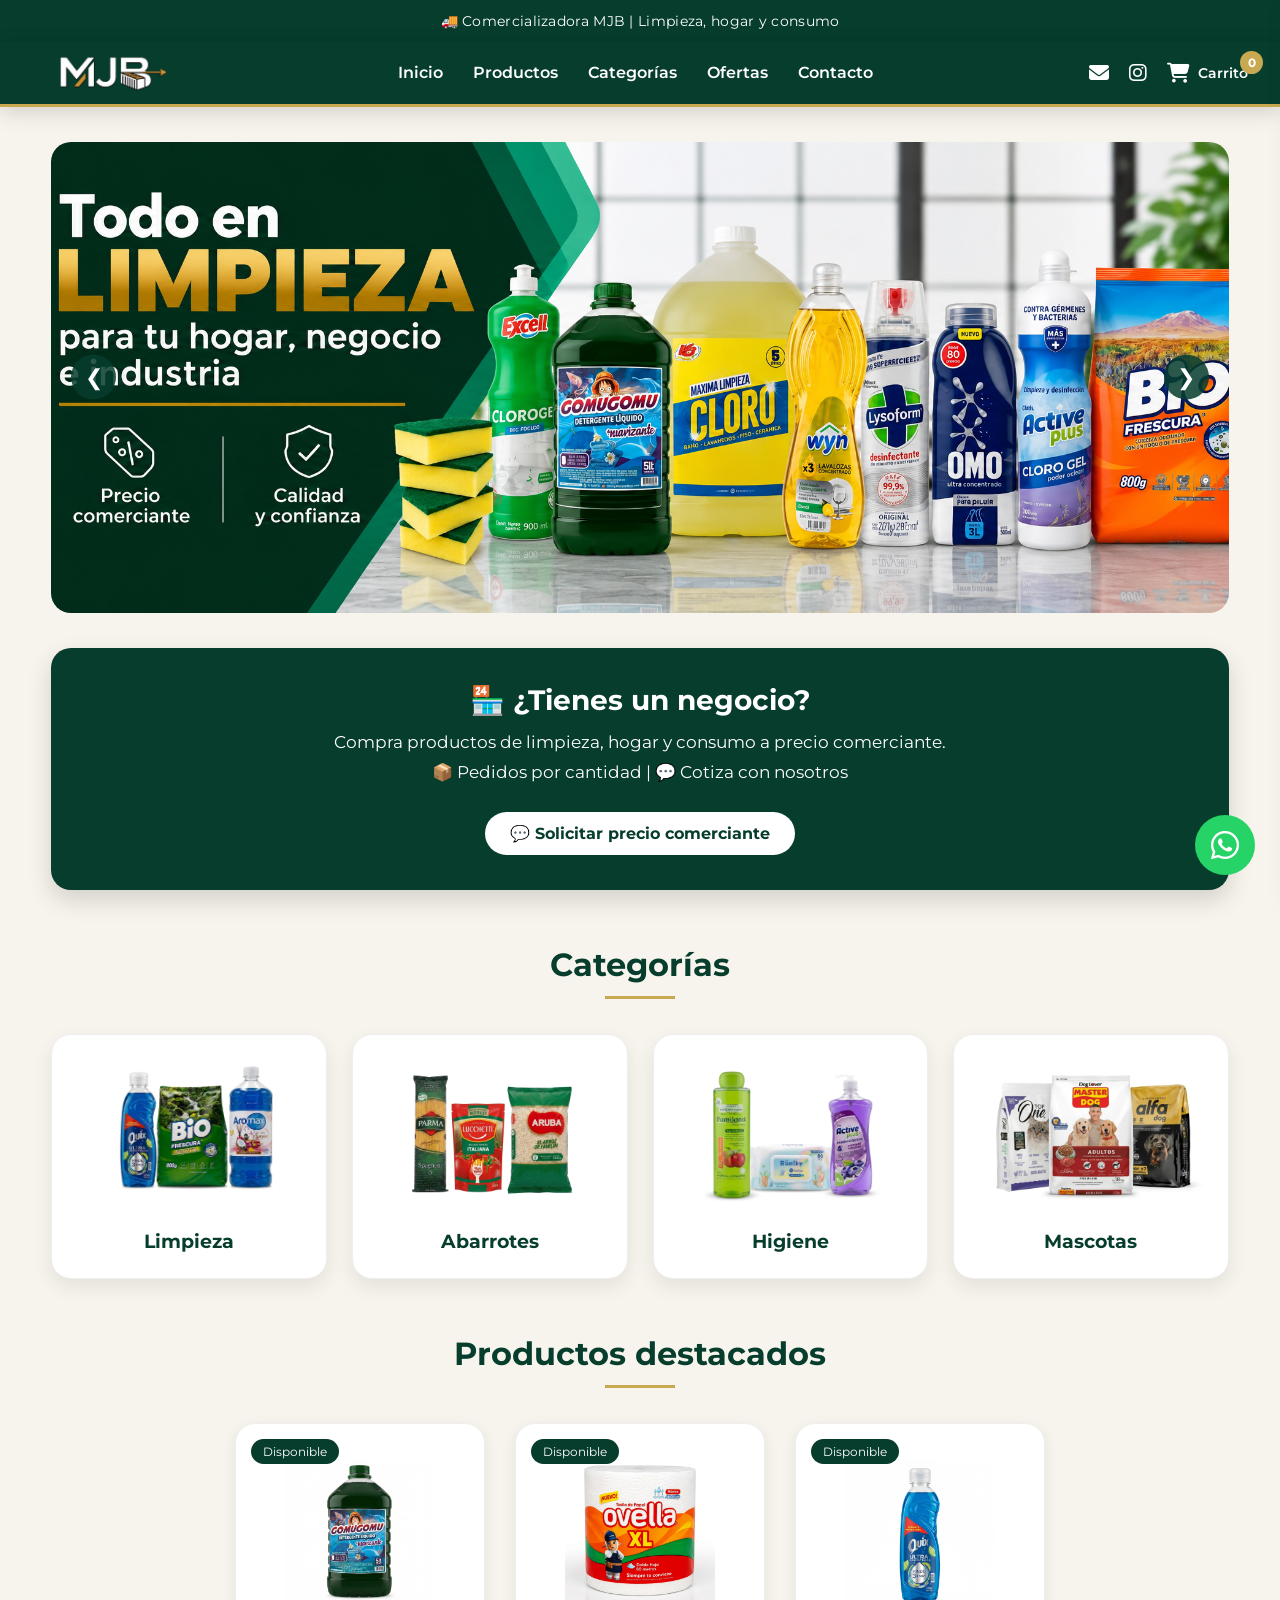
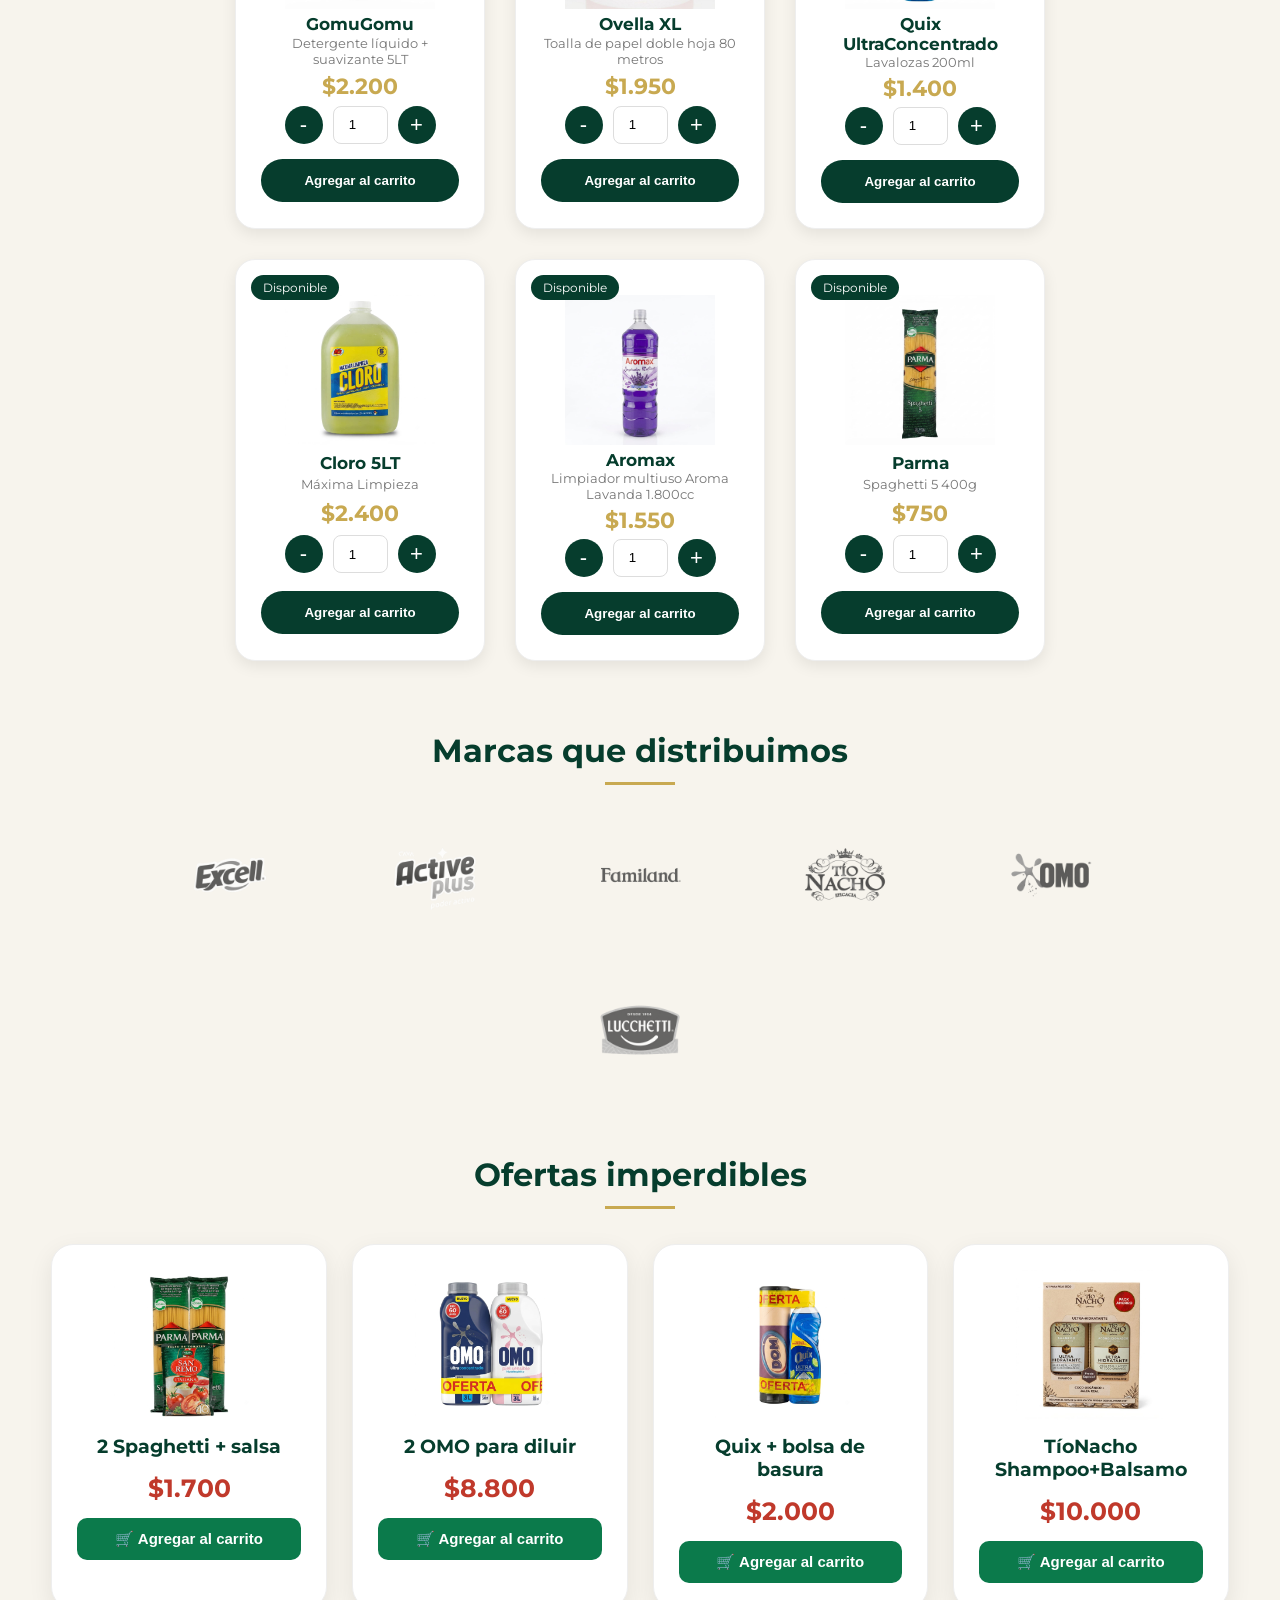
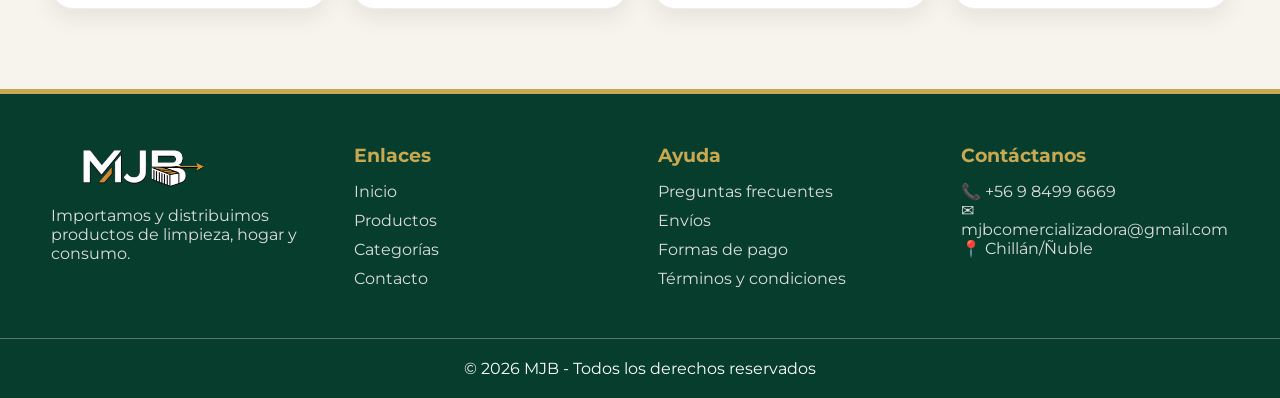
==== commit 34f27054: "agruege" ====
--- a/index.html
+++ b/index.html
@@ -1,4 +1,4 @@
-```html
+
 <!DOCTYPE html>
 <html lang="es">
 
@@ -859,7 +859,7 @@
             >
 
             <h3>
-                TíoNacho Shampoo+acondicionador
+                TíoNacho Shampoo+Balsamo
             </h3>
 
             <span>
@@ -1010,4 +1010,4 @@
 </body>
 
 </html>
-```
+
--- a/style.css
+++ b/style.css
@@ -1105,38 +1105,49 @@
 
     /* ================= OFERTAS ================= */
 
-    .offers{
-        width:94%;
-    }
-
-    .offer-grid{
-        grid-template-columns:repeat(2,minmax(0,1fr));
-        gap:12px;
-    }
-
-    .offer-card{
-        padding:12px;
-        border-radius:16px;
-    }
-
-    .offer-card img{
-        height:120px;
-    }
-
-    .offer-card h3{
-        margin:10px 5px;
-        font-size:14px;
-    }
-
-    .offer-card span{
-        font-size:20px;
-    }
-
-    .btn-offer{
-        padding:10px 5px;
-        font-size:12px;
-    }
-
+.offers{
+    width:94%;
+}
+
+.offer-grid{
+    grid-template-columns:repeat(2,minmax(0,1fr));
+    gap:12px;
+}
+
+.offer-card{
+    padding:12px;
+    border-radius:16px;
+    display:flex;
+    flex-direction:column;
+}
+
+.offer-card img{
+    height:120px;
+    width:100%;
+    object-fit:contain;
+}
+
+.offer-card h3{
+    margin:10px 5px;
+    font-size:14px;
+    line-height:1.3;
+    min-height:36px;
+    display:flex;
+    align-items:center;
+    justify-content:center;
+}
+
+.offer-card span{
+    font-size:20px;
+    min-height:26px;
+}
+
+.btn-offer{
+    width:100%;
+    margin-top:auto;
+    padding:10px 5px;
+    font-size:12px;
+}
 
     /* ================= COMERCIANTE ================= */
 
@@ -1297,3 +1308,50 @@
 
 
 
+
+@media (max-width:600px){
+
+    .footer-logo{
+        display:flex;
+        flex-direction:column;
+        align-items:center;
+    }
+
+    .footer-logo img{
+        display:block;
+        width:140px;
+        height:auto;
+        margin:0 auto 15px;
+    }
+
+}
+
+
+
+
+
+@media (max-width:600px){
+
+    .offer-card{
+        display:flex;
+        flex-direction:column;
+    }
+
+    .offer-card h3{
+        font-size:15px;
+        line-height:1.3;
+        min-height:40px;
+        margin:12px 5px;
+    }
+
+    .offer-card span{
+        font-size:22px;
+    }
+
+    .btn-offer{
+        margin-top:auto;
+    }
+
+}
+
+
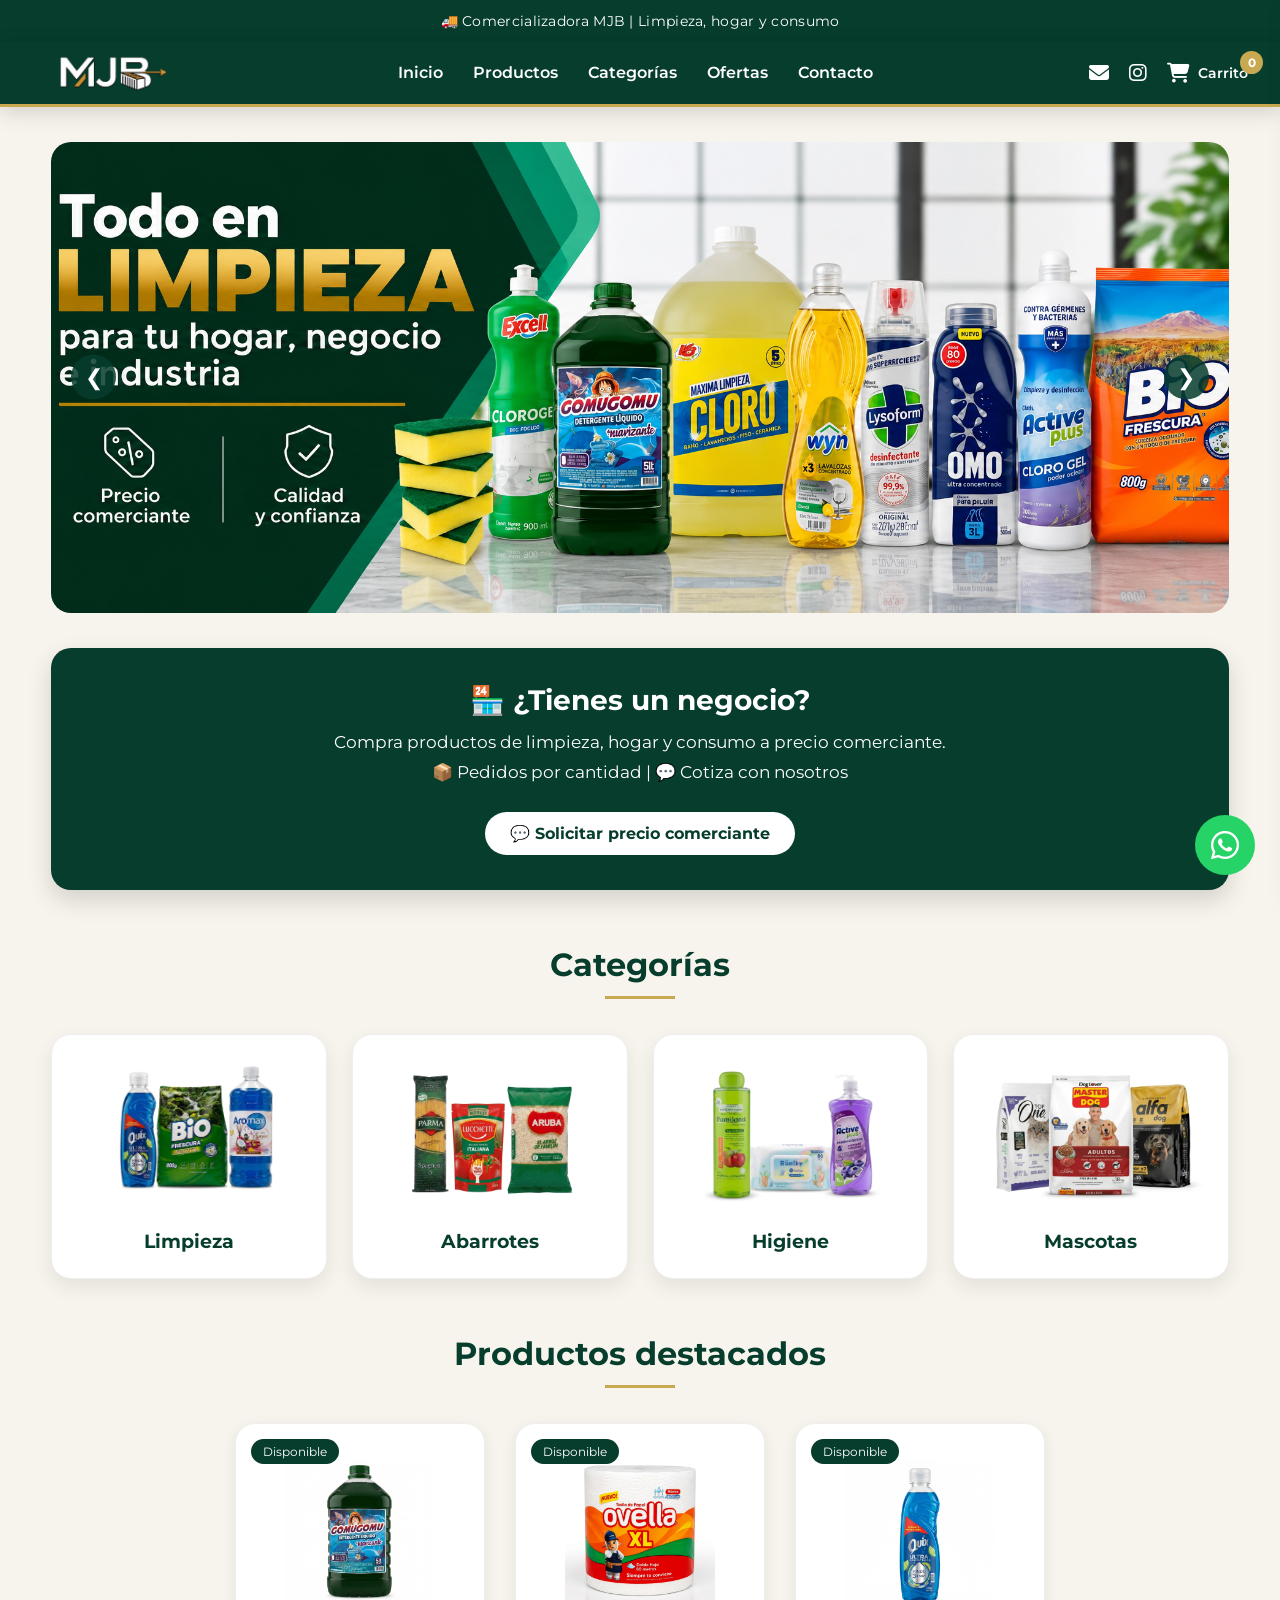
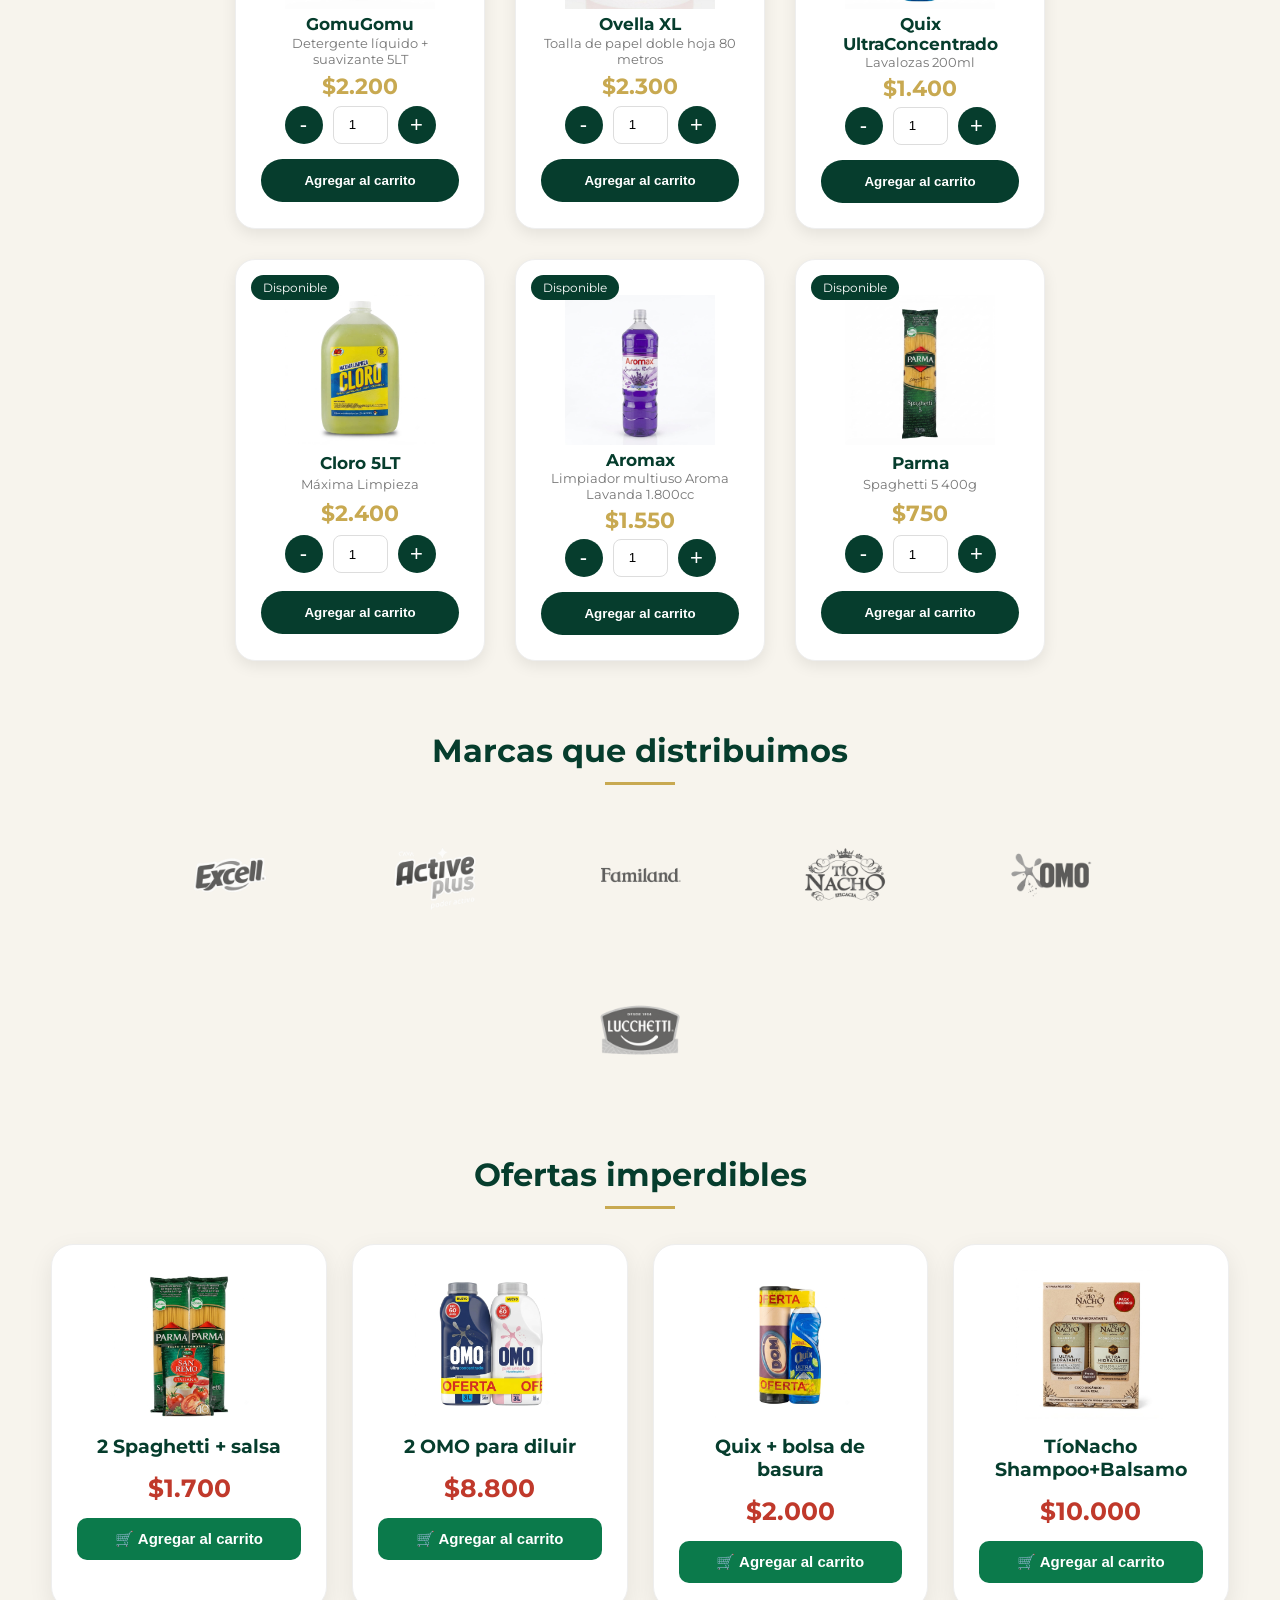
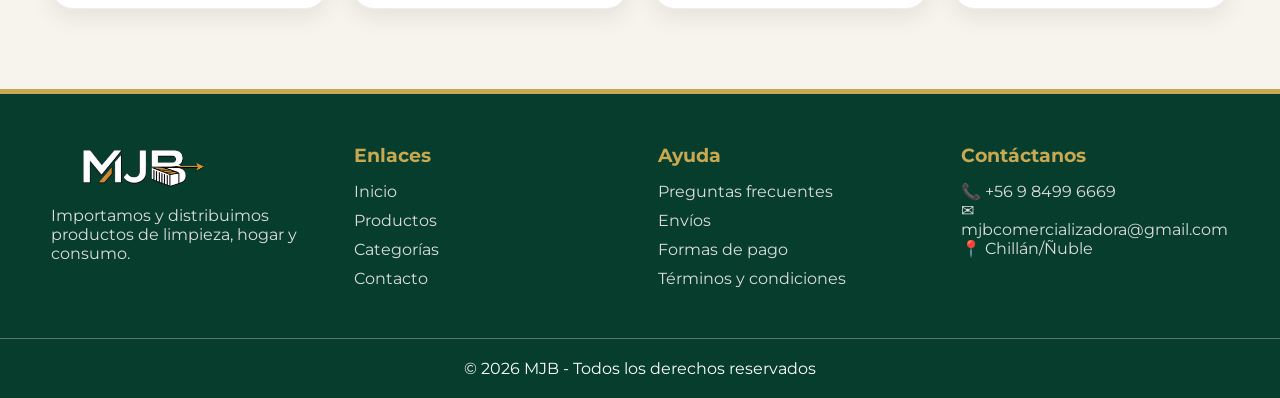
==== commit e7bcd041: "precio" ====
--- a/index.html
+++ b/index.html
@@ -467,7 +467,7 @@
             </p>
 
             <h4>
-                $1.950
+                $2.300
             </h4>
 
             <div class="quantity">
@@ -491,7 +491,7 @@
 
             <button
                 class="cart-btn"
-                onclick="agregarCarrito('Ovella xl toalla de papel',1950,34)"
+                onclick="agregarCarrito('Ovella xl toalla de papel',2300,34)"
             >
                 Agregar al carrito
             </button>
